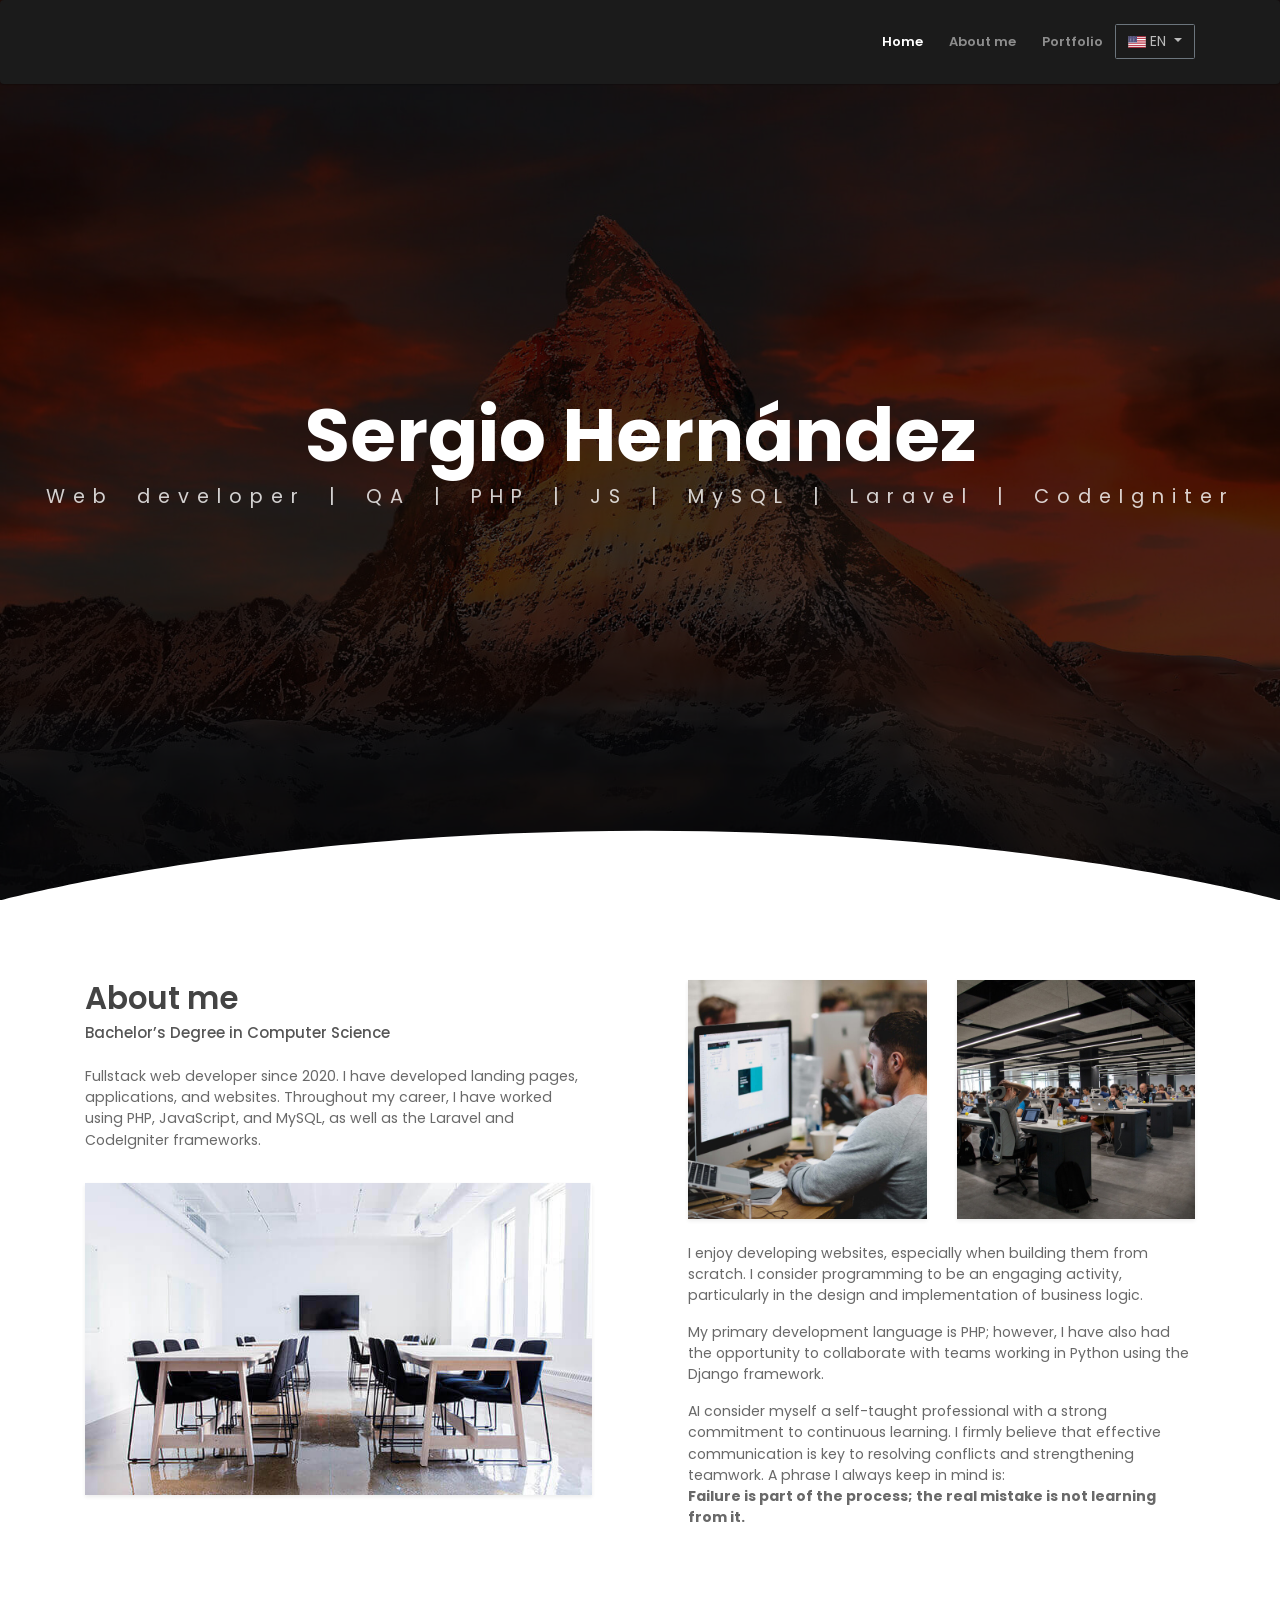
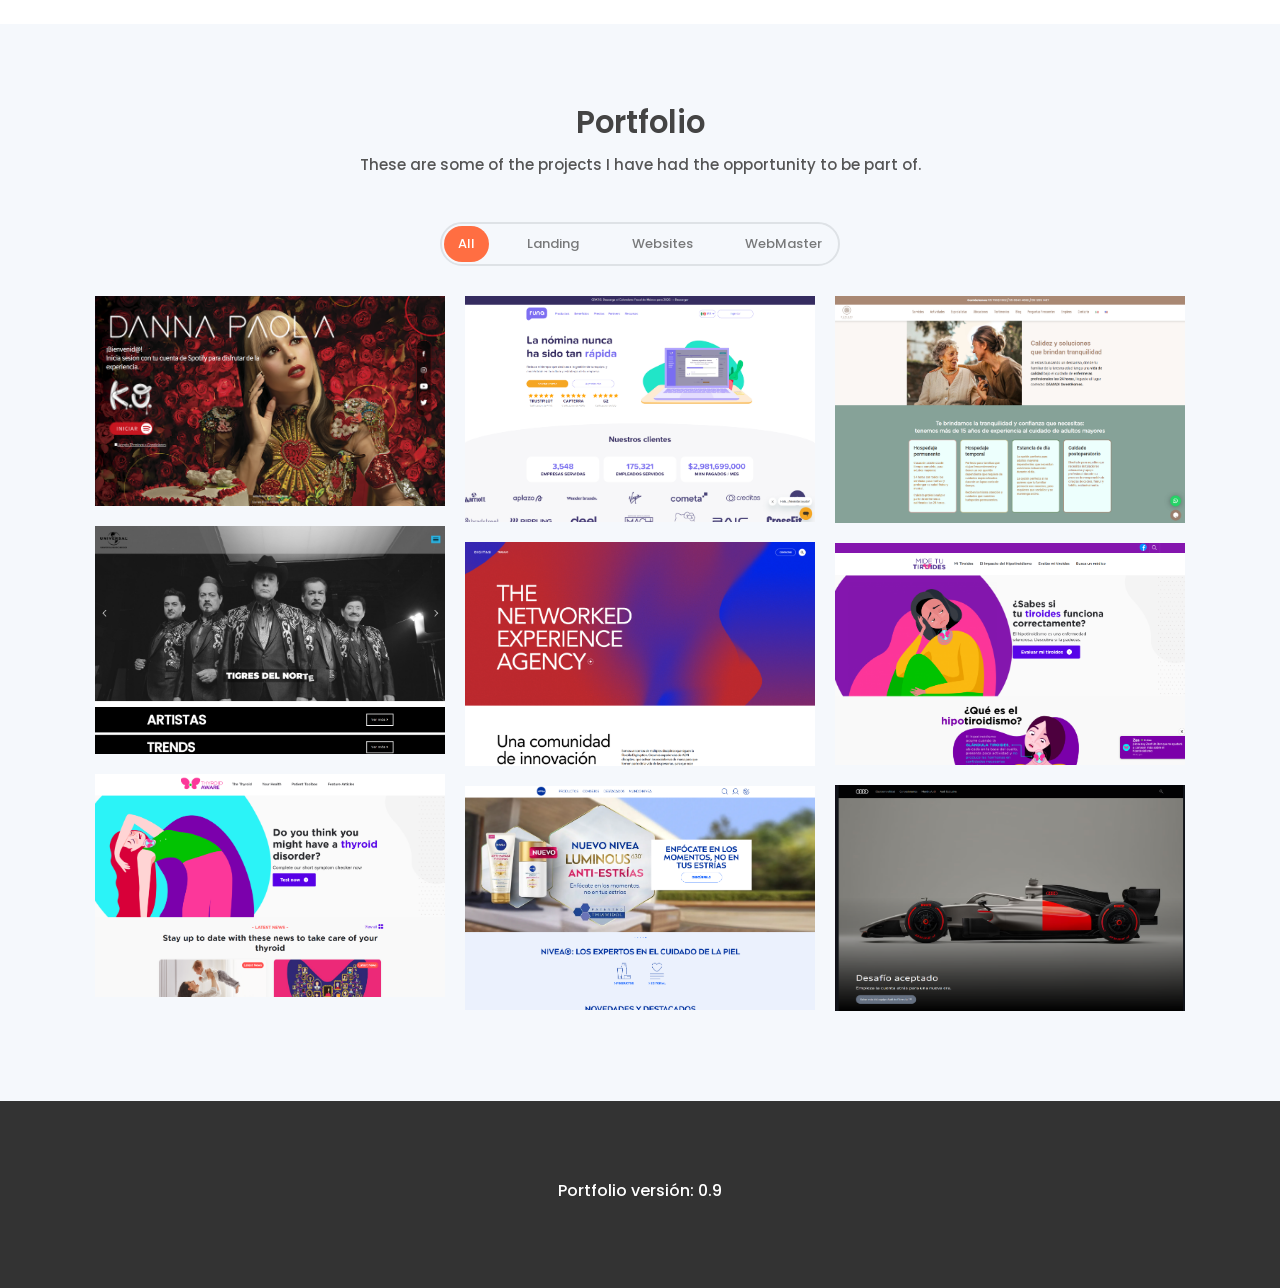
==== en.html @ ce1ef535 "Se agregó traducción al inglés y corrección de textos" ====
<!DOCTYPE html>
<html lang="en">

<head>
    <meta charset="utf-8">
    <meta name="viewport" content="width=device-width, initial-scale=1, shrink-to-fit=no">
    <link rel="icon" href="/assets/img/icon.png">
    
    <meta name="description" content="Start your development with LeadMark landing page.">
    <title>Sergio Hernández</title>
    <!-- font icons -->
    <link rel="stylesheet" href="assets/vendors/themify-icons/css/themify-icons.css">
    <!-- Bootstrap + LeadMark main styles -->
     <link href="https://cdn.jsdelivr.net/npm/bootstrap@5.3.8/dist/css/bootstrap.min.css" rel="stylesheet" integrity="sha384-sRIl4kxILFvY47J16cr9ZwB07vP4J8+LH7qKQnuqkuIAvNWLzeN8tE5YBujZqJLB" crossorigin="anonymous">
    <link rel="stylesheet" href="assets/css/leadmark.css">
    
    
</head>

<body data-spy="scroll" data-target=".navbar" data-offset="40" id="home">

    <!-- page Navigation -->
    <nav class="navbar navbar-dark bg-dark rounded shadow navbar-expand-md fixed-top" data-spy="affix" data-offset-top="10">
        
        <div class="container">
            <button class="navbar-toggler ml-auto" type="button" data-toggle="collapse" data-target="#navbarSupportedContent" aria-controls="navbarSupportedContent" aria-expanded="false" aria-label="Toggle navigation">
                <span class="navbar-toggler-icon"></span>
            </button>
            <div class="collapse navbar-collapse" id="navbarSupportedContent">
                <ul class="navbar-nav ml-auto">
                    <li class="nav-item">
                        <a class="nav-link" href="#home">Home</a>
                    </li>
                    <li class="nav-item">
                        <a class="nav-link" href="#about">About me</a>
                    </li>
                    <li class="nav-item">
                        <a class="nav-link" href="#portfolio">Portfolio</a>
                    </li>
                    <li>
                        <div class="dropdown d-inline-block">
                            <a class="btn btn-outline-secondary dropdown-toggle" href="#" role="button" id="dropdownMenuLink" data-toggle="dropdown" aria-haspopup="true" aria-expanded="false">
                                <img src="./assets/img/icons/en.png" class="flag" alt="English"> EN
                            </a>

                            <div class="dropdown-menu" aria-labelledby="dropdownMenuLink">
                                <a class="dropdown-item" href="index.html">
                                <img src="./assets/img/icons/es.png" class="flag" alt="Spanish"> ES
                                </a>
                            </div>
                        </div>
                    </li>               
                </ul>
            </div>
        </div>
    </nav>
    <!-- End Of Second Navigation -->

    <!-- Page Header -->
    <header id="home" class="header">
        <div class="overlay">
            <h1 class="title mb-1">Sergio Hernández</h1>
            <h1 class="subtitle">Web developer | QA | PHP | JS | MySQL | Laravel | CodeIgniter </h1>

        </div>
        <div class="shape">
            <svg viewBox="0 0 1500 200">
                <path
                    d="m 0,240 h 1500.4828 v -71.92164 c 0,0 -286.2763,-81.79324 -743.19024,-81.79324 C 300.37862,86.28512 0,168.07836 0,168.07836 Z" />
            </svg>
        </div>
    </header>
    <!-- End Of Page Header -->

    <!-- Service Section -->
    <!-- <section id="service" class="section pt-0">
        <div class="container">
            <h6 class="section-title text-center">Our Service</h6>
            <h6 class="section-subtitle text-center mb-5 pb-3">Voluptates architecto provident deserunt.</h6>

            <div class="row">
                <div class="col-md-4">
                    <div class="card mb-4 mb-md-0">
                        <div class="card-body">
                            <small class="text-primary font-weight-bold">01</small>
                            <h5 class="card-title mt-3"> Beatae quo <h5>
                                    <p class="mb-0">Lorem ipsum dolor sit amet, cquasi cupiditate voluptate debitis
                                        saepe dolorem totam dolor repudiandae quo nihil, repellendus nesciunt ab fuga
                                        quae, minima reprehenderit sequi fugit.</p>
                        </div>
                    </div>
                </div>
                <div class="col-md-4">
                    <div class="card mb-4 mb-md-0">
                        <div class="card-body">
                            <small class="text-primary font-weight-bold">02</small>
                            <h5 class="card-title mt-3">Delectus Suscipit<h5>
                                    <p class="mb-0">Lorem ipsum dolor sit amet, cquasi cupiditate voluptate debitis
                                        saepe dolorem totam dolor repudiandae quo nihil, repellendus nesciunt ab fuga
                                        quae, minima reprehenderit sequi fugit.</p>
                        </div>
                    </div>
                </div>
                <div class="col-md-4">
                    <div class="card mb-4 mb-md-0">
                        <div class="card-body">
                            <small class="text-primary font-weight-bold">03</small>
                            <h5 class="card-title mt-3">Itaque harum<h5>
                                    <p class="mb-0">Lorem ipsum dolor sit amet, cquasi cupiditate voluptate debitis
                                        saepe dolorem totam dolor repudiandae quo nihil, repellendus nesciunt ab fuga
                                        quae, minima reprehenderit sequi fugit.</p>
                        </div>
                    </div>
                </div>
            </div>
        </div>
    </section> -->
    <!-- End OF Service Section -->

    <!-- About Section -->
    <section class="section" id="about">
        <div class="container">
            <div class="row justify-content-between">
                <div class="col-md-6 pr-md-5 mb-4 mb-md-0">
                    <h6 class="section-title mb-0">About me</h6>
                    <h6 class="section-subtitle mb-4">Bachelor’s Degree in Computer Science</h6>
                    <p>
                        Fullstack web developer since 2020. I have developed landing pages, applications, and websites. Throughout my career, I have worked using PHP, JavaScript, and MySQL, as well as the Laravel and CodeIgniter frameworks.
                    </p>
                    <img src="assets/imgs/about.jpg" alt="" class="w-100 mt-3 shadow-sm">
                </div>
                <div class="col-md-6 pl-md-5">
                    <div class="row">
                        <div class="col-6">
                            <img src="assets/imgs/about-1.jpg" alt="" class="w-100 shadow-sm">
                        </div>
                        <div class="col-6">
                            <img src="assets/imgs/about-2.jpg" alt="" class="w-100 shadow-sm">
                        </div>
                        <div class="col-12 mt-4">
                            <p>
                                I enjoy developing websites, especially when building them from scratch. I consider programming to be an engaging activity, particularly in the design and implementation of business logic.
                            </p>
                            <p>
                               My primary development language is PHP; however, I have also had the opportunity to collaborate with teams working in Python using the Django framework.
                            </p>
                            <p>
                                AI consider myself a self-taught professional with a strong commitment to continuous learning. I firmly believe that effective communication is key to resolving conflicts and strengthening teamwork. A phrase I always keep in mind is:<br>
                                <b>Failure is part of the process; the real mistake is not learning from it.</b>
                            </p>
                        </div>
                    </div>
                </div>
            </div>
        </div>
    </section>
    <!-- End OF About Section -->

    <!-- Portfolio Section -->
    <section id="portfolio" class="section portfolio-section">
        <div class="container">
            <h6 class="section-title text-center">Portfolio</h6>
            <h6 class="section-subtitle mb-5 text-center">These are some of the projects I have had the opportunity to be part of.</h6>
            <div class="filters">
                <a href="#" data-filter=".all" class="active">
                    All
                </a>
                <a href="#" data-filter=".landing">
                    Landing
                </a>
                <a href="#" data-filter=".web">
                    Websites
                </a>
                <a href="#" data-filter=".managment">
                    WebMaster
                </a>
            </div>
            <div class="portfolio-container" id="container">
                
            </div>
        </div>
    </section>

    <!-- Blog Section -->
    <!-- <section class="section" id="blog">
        <div class="container">
            <h6 class="section-title mb-0 text-center">Latest Articles</h6>
            <h6 class="section-subtitle mb-5 text-center">Architecto provident deserunt eveniet libero</h6>
            <div class="row">
                <div class="col-md-4">
                    <div class="card border-0 mb-4">
                        <img src="assets/imgs/blog-1.jpg" alt="" class="card-img-top w-100">
                        <div class="card-body">
                            <h6 class="card-title">Pariatur Omnis Harum quae sint.</h6>
                            <p>Fuga quae ratione inventore Perferendis porro.</p>
                            <a href="javascript:void(0)" class="small text-muted">Go To The Article</a>
                        </div>
                    </div>
                </div>
                <div class="col-md-4">
                    <div class="card border-0 mb-4">
                        <img src="assets/imgs/blog-2.jpg" alt="" class="card-img-top w-100">
                        <div class="card-body">
                            <h6 class="card-title"> Harum Quae Porro</h5>
                                <p>Fuga quae ratione inventore Perferendis porro.</p>
                                <a href="javascript:void(0)" class="small text-muted">Go To The Article</a>
                        </div>
                    </div>
                </div>
                <div class="col-md-4">
                    <div class="card border-0 mb-4">
                        <img src="assets/imgs/blog-3.jpg" alt="" class="card-img-top w-100">
                        <div class="card-body">
                            <h6 class="card-title">Qui optio neque alias</h6>
                            <p>Fuga quae ratione inventore Perferendis porro.</p>
                            <a href="javascript:void(0)" class="small text-muted">Go To The Article</a>
                        </div>
                    </div>
                </div>
            </div>
        </div>
    </section> -->
    <!-- End of Blog Section -->

    <!-- Testmonial Section -->
    <!-- <section class="section" id="testmonial">
        <div class="container">
            <h6 class="section-title text-center mb-0">Testmonials</h6>
            <h6 class="section-subtitle mb-5 text-center">What Our Clients Says</h6>
            <div class="row">
                <div class="col-md-4 my-3 my-md-0">
                    <div class="card">
                        <div class="card-body">
                            <div class="media align-items-center mb-3">
                                <img class="mr-3" src="assets/imgs/avatar.jpg" alt="">
                                <div class="media-body">
                                    <h6 class="mt-1 mb-0">John Doe</h6>
                                    <small class="text-muted mb-0">Business Analyst</small>
                                </div>
                            </div>
                            <p class="mb-0">Lorem ipsum dolor sit amet, consectetur adipisicing elit. Delectus enim
                                modi, id dicta reiciendis itaque.</p>
                        </div>
                    </div>
                </div>
                <div class="col-md-4 my-3 my-md-0">
                    <div class="card">
                        <div class="card-body">
                            <div class="media align-items-center mb-3">
                                <img class="mr-3" src="assets/imgs/avatar-1.jpg" alt="">
                                <div class="media-body">
                                    <h6 class="mt-1 mb-0">Maria Garcia</h6>
                                    <small class="text-muted mb-0">Insurance Agent</small>
                                </div>
                            </div>
                            <p class="mb-0">Lorem ipsum dolor sit amet, consectetur adipisicing elit. Delectus enim
                                modi, id dicta reiciendis itaque.</p>
                        </div>
                    </div>
                </div>
                <div class="col-md-4 my-3 my-md-0">
                    <div class="card">
                        <div class="card-body">
                            <div class="media align-items-center mb-3">
                                <img class="mr-3" src="assets/imgs/avatar-2.jpg" alt="">
                                <div class="media-body">
                                    <h6 class="mt-1 mb-0">Mason Miller</h6>
                                    <small class="text-muted mb-0">Residential Appraiser</small>
                                </div>
                            </div>
                            <p class="mb-0">Lorem ipsum dolor sit amet, consectetur adipisicing elit. Delectus enim
                                modi, id dicta reiciendis itaque.</p>
                        </div>
                    </div>
                </div>
            </div>
        </div>
    </section> -->
    <!-- End of Testmonial Section -->

    <!-- Page Footer -->
    <footer>
        <section class="section has-img-bg">
            <div class="container">
                <h6 class="text-center">Portfolio versión: 0.9</h6>
                <!-- <div class="row align-items-center">
                    <div class="col-md-5 my-3">
                        <h6 class="mb-0">Phone</h6>
                        <p class="mb-4">+ 123-456-7890</p>

                        <h6 class="mb-0">Address</h6>
                        <p class="mb-4">12345 Fake ST NoWhere AB Country</p>

                        <h6 class="mb-0">Email</h6>
                        <p class="mb-0">info@website.com</p>
                        <p></p>
                    </div>
                    <div class="col-md-7">
                        <form>
                            <h4 class="mb-4">Drop Us A Line</h4>
                            <div class="form-row">
                                <div class="form-group col-sm-4">
                                    <input type="text" class="form-control text-white rounded-0 bg-transparent"
                                        name="name" placeholder="Name">
                                </div>
                                <div class="form-group col-sm-4">
                                    <input type="email" class="form-control text-white rounded-0 bg-transparent"
                                        name="Email" placeholder="Email">
                                </div>
                                <div class="form-group col-sm-4">
                                    <input type="text" class="form-control text-white rounded-0 bg-transparent"
                                        name="subject" placeholder="Subject">
                                </div>
                                <div class="form-group col-12">
                                    <textarea name="message" id="" cols="30" rows="4"
                                        class="form-control text-white rounded-0 bg-transparent"
                                        placeholder="Message"></textarea>

                                </div>
                                <div class="form-group col-12 mb-0">
                                    <button type="submit" class="btn btn-primary rounded w-md mt-3">Send</button>
                                </div>
                            </div>
                        </form>
                    </div>
                </div> -->
            </div>
        </section>
    </footer>
    <!-- End of Page Footer -->

    <!-- Modal -->
<div class="modal fade" id="modal" tabindex="-1" aria-labelledby="exampleModalLabel" aria-hidden="true">
  <div class="modal-dialog modal-dialog-centered modal-lg">
    <div class="modal-content pt-3">
      <div class="modal-body">
        <div class="row">
            <div class="col-lg-6 align-items-center justify-content-center">
                <div class="modal-img">
                    <img id="modalImage" src="./assets/img/danna-book.png" width="100%" alt="Danna Paola Flipbook">
                </div>
            </div>
            <div class="col-lg-6">
                <h3 id="modalTitle">Flipbook: Danna Paola</h3>
                <span class="badge badge-secondary" id="modalType">Landing Page - 2021</span>
                <p class="description" id="modalDescription">
                    Esta landing fue realizada para la promoción del album K.O de Danna Paola.
                    <br>
                    Para poder iniciar sesión era requerida una cuenta de Spotify, ya que el objetivo era realizar "presave" del album completo. Al iniciar sesión, podias desplazarte entre las fotos exclusivas de Danna Paola referentes a su nuevo albúm.
                </p>
                <p id="modalTech" class="text-primary">PHP</p>         
            </div>
        </div>
      </div>
      <div class="modal-footer align-items-center justify-content-center">
        <button type="button" class="btn btn-secondary" data-dismiss="modal">Cerrar</button>
        <a id="modalUrl" target="_blank" class="btn btn-primary">Visitar sitio</a>
      </div>
    </div>
  </div>
</div>

    <!-- core  -->
    <script src="assets/vendors/jquery/jquery-3.4.1.js"></script>
    <script src="assets/vendors/bootstrap/bootstrap.bundle.js"></script>

    <!-- bootstrap 3 affix -->
    <script src="assets/vendors/bootstrap/bootstrap.affix.js"></script>

    <!-- Isotope -->
    <script src="assets/vendors/isotope/isotope.pkgd.js"></script>

    <!-- LeadMark js -->
    <script src="assets/js/leadmark.js"></script>

</body>

</html>
---- assets/vendors/themify-icons/css/themify-icons.css ----
@font-face {
	font-family: 'themify';
	src:url("../fonts/themify.eot?-fvbane");
	src:url("../fonts/themify.eot?#iefix-fvbane") format("embedded-opentype"),
		url("../fonts/themify.woff?-fvbane") format("woff"),
		url("../fonts/themify.ttf?-fvbane") format("truetype"),
		url("../fonts/themify.svg?-fvbane#themify") format("svg");
	font-weight: normal;
	font-style: normal;
}

[class^="ti-"], [class*=" ti-"] {
	font-family: 'themify';
	speak: none;
	font-style: normal;
	font-weight: normal;
	font-variant: normal;
	text-transform: none;
	line-height: 1;

	/* Better Font Rendering =========== */
	-webkit-font-smoothing: antialiased;
	-moz-osx-font-smoothing: grayscale;
}

.ti-wand:before {
	content: "\e600";
}
.ti-volume:before {
	content: "\e601";
}
.ti-user:before {
	content: "\e602";
}
.ti-unlock:before {
	content: "\e603";
}
.ti-unlink:before {
	content: "\e604";
}
.ti-trash:before {
	content: "\e605";
}
.ti-thought:before {
	content: "\e606";
}
.ti-target:before {
	content: "\e607";
}
.ti-tag:before {
	content: "\e608";
}
.ti-tablet:before {
	content: "\e609";
}
.ti-star:before {
	content: "\e60a";
}
.ti-spray:before {
	content: "\e60b";
}
.ti-signal:before {
	content: "\e60c";
}
.ti-shopping-cart:before {
	content: "\e60d";
}
.ti-shopping-cart-full:before {
	content: "\e60e";
}
.ti-settings:before {
	content: "\e60f";
}
.ti-search:before {
	content: "\e610";
}
.ti-zoom-in:before {
	content: "\e611";
}
.ti-zoom-out:before {
	content: "\e612";
}
.ti-cut:before {
	content: "\e613";
}
.ti-ruler:before {
	content: "\e614";
}
.ti-ruler-pencil:before {
	content: "\e615";
}
.ti-ruler-alt:before {
	content: "\e616";
}
.ti-bookmark:before {
	content: "\e617";
}
.ti-bookmark-alt:before {
	content: "\e618";
}
.ti-reload:before {
	content: "\e619";
}
.ti-plus:before {
	content: "\e61a";
}
.ti-pin:before {
	content: "\e61b";
}
.ti-pencil:before {
	content: "\e61c";
}
.ti-pencil-alt:before {
	content: "\e61d";
}
.ti-paint-roller:before {
	content: "\e61e";
}
.ti-paint-bucket:before {
	content: "\e61f";
}
.ti-na:before {
	content: "\e620";
}
.ti-mobile:before {
	content: "\e621";
}
.ti-minus:before {
	content: "\e622";
}
.ti-medall:before {
	content: "\e623";
}
.ti-medall-alt:before {
	content: "\e624";
}
.ti-marker:before {
	content: "\e625";
}
.ti-marker-alt:before {
	content: "\e626";
}
.ti-arrow-up:before {
	content: "\e627";
}
.ti-arrow-right:before {
	content: "\e628";
}
.ti-arrow-left:before {
	content: "\e629";
}
.ti-arrow-down:before {
	content: "\e62a";
}
.ti-lock:before {
	content: "\e62b";
}
.ti-location-arrow:before {
	content: "\e62c";
}
.ti-link:before {
	content: "\e62d";
}
.ti-layout:before {
	content: "\e62e";
}
.ti-layers:before {
	content: "\e62f";
}
.ti-layers-alt:before {
	content: "\e630";
}
.ti-key:before {
	content: "\e631";
}
.ti-import:before {
	content: "\e632";
}
.ti-image:before {
	content: "\e633";
}
.ti-heart:before {
	content: "\e634";
}
.ti-heart-broken:before {
	content: "\e635";
}
.ti-hand-stop:before {
	content: "\e636";
}
.ti-hand-open:before {
	content: "\e637";
}
.ti-hand-drag:before {
	content: "\e638";
}
.ti-folder:before {
	content: "\e639";
}
.ti-flag:before {
	content: "\e63a";
}
.ti-flag-alt:before {
	content: "\e63b";
}
.ti-flag-alt-2:before {
	content: "\e63c";
}
.ti-eye:before {
	content: "\e63d";
}
.ti-export:before {
	content: "\e63e";
}
.ti-exchange-vertical:before {
	content: "\e63f";
}
.ti-desktop:before {
	content: "\e640";
}
.ti-cup:before {
	content: "\e641";
}
.ti-crown:before {
	content: "\e642";
}
.ti-comments:before {
	content: "\e643";
}
.ti-comment:before {
	content: "\e644";
}
.ti-comment-alt:before {
	content: "\e645";
}
.ti-close:before {
	content: "\e646";
}
.ti-clip:before {
	content: "\e647";
}
.ti-angle-up:before {
	content: "\e648";
}
.ti-angle-right:before {
	content: "\e649";
}
.ti-angle-left:before {
	content: "\e64a";
}
.ti-angle-down:before {
	content: "\e64b";
}
.ti-check:before {
	content: "\e64c";
}
.ti-check-box:before {
	content: "\e64d";
}
.ti-camera:before {
	content: "\e64e";
}
.ti-announcement:before {
	content: "\e64f";
}
.ti-brush:before {
	content: "\e650";
}
.ti-briefcase:before {
	content: "\e651";
}
.ti-bolt:before {
	content: "\e652";
}
.ti-bolt-alt:before {
	content: "\e653";
}
.ti-blackboard:before {
	content: "\e654";
}
.ti-bag:before {
	content: "\e655";
}
.ti-move:before {
	content: "\e656";
}
.ti-arrows-vertical:before {
	content: "\e657";
}
.ti-arrows-horizontal:before {
	content: "\e658";
}
.ti-fullscreen:before {
	content: "\e659";
}
.ti-arrow-top-right:before {
	content: "\e65a";
}
.ti-arrow-top-left:before {
	content: "\e65b";
}
.ti-arrow-circle-up:before {
	content: "\e65c";
}
.ti-arrow-circle-right:before {
	content: "\e65d";
}
.ti-arrow-circle-left:before {
	content: "\e65e";
}
.ti-arrow-circle-down:before {
	content: "\e65f";
}
.ti-angle-double-up:before {
	content: "\e660";
}
.ti-angle-double-right:before {
	content: "\e661";
}
.ti-angle-double-left:before {
	content: "\e662";
}
.ti-angle-double-down:before {
	content: "\e663";
}
.ti-zip:before {
	content: "\e664";
}
.ti-world:before {
	content: "\e665";
}
.ti-wheelchair:before {
	content: "\e666";
}
.ti-view-list:before {
	content: "\e667";
}
.ti-view-list-alt:before {
	content: "\e668";
}
.ti-view-grid:before {
	content: "\e669";
}
.ti-uppercase:before {
	content: "\e66a";
}
.ti-upload:before {
	content: "\e66b";
}
.ti-underline:before {
	content: "\e66c";
}
.ti-truck:before {
	content: "\e66d";
}
.ti-timer:before {
	content: "\e66e";
}
.ti-ticket:before {
	content: "\e66f";
}
.ti-thumb-up:before {
	content: "\e670";
}
.ti-thumb-down:before {
	content: "\e671";
}
.ti-text:before {
	content: "\e672";
}
.ti-stats-up:before {
	content: "\e673";
}
.ti-stats-down:before {
	content: "\e674";
}
.ti-split-v:before {
	content: "\e675";
}
.ti-split-h:before {
	content: "\e676";
}
.ti-smallcap:before {
	content: "\e677";
}
.ti-shine:before {
	content: "\e678";
}
.ti-shift-right:before {
	content: "\e679";
}
.ti-shift-left:before {
	content: "\e67a";
}
.ti-shield:before {
	content: "\e67b";
}
.ti-notepad:before {
	content: "\e67c";
}
.ti-server:before {
	content: "\e67d";
}
.ti-quote-right:before {
	content: "\e67e";
}
.ti-quote-left:before {
	content: "\e67f";
}
.ti-pulse:before {
	content: "\e680";
}
.ti-printer:before {
	content: "\e681";
}
.ti-power-off:before {
	content: "\e682";
}
.ti-plug:before {
	content: "\e683";
}
.ti-pie-chart:before {
	content: "\e684";
}
.ti-paragraph:before {
	content: "\e685";
}
.ti-panel:before {
	content: "\e686";
}
.ti-package:before {
	content: "\e687";
}
.ti-music:before {
	content: "\e688";
}
.ti-music-alt:before {
	content: "\e689";
}
.ti-mouse:before {
	content: "\e68a";
}
.ti-mouse-alt:before {
	content: "\e68b";
}
.ti-money:before {
	content: "\e68c";
}
.ti-microphone:before {
	content: "\e68d";
}
.ti-menu:before {
	content: "\e68e";
}
.ti-menu-alt:before {
	content: "\e68f";
}
.ti-map:before {
	content: "\e690";
}
.ti-map-alt:before {
	content: "\e691";
}
.ti-loop:before {
	content: "\e692";
}
.ti-location-pin:before {
	content: "\e693";
}
.ti-list:before {
	content: "\e694";
}
.ti-light-bulb:before {
	content: "\e695";
}
.ti-Italic:before {
	content: "\e696";
}
.ti-info:before {
	content: "\e697";
}
.ti-infinite:before {
	content: "\e698";
}
.ti-id-badge:before {
	content: "\e699";
}
.ti-hummer:before {
	content: "\e69a";
}
.ti-home:before {
	content: "\e69b";
}
.ti-help:before {
	content: "\e69c";
}
.ti-headphone:before {
	content: "\e69d";
}
.ti-harddrives:before {
	content: "\e69e";
}
.ti-harddrive:before {
	content: "\e69f";
}
.ti-gift:before {
	content: "\e6a0";
}
.ti-game:before {
	content: "\e6a1";
}
.ti-filter:before {
	content: "\e6a2";
}
.ti-files:before {
	content: "\e6a3";
}
.ti-file:before {
	content: "\e6a4";
}
.ti-eraser:before {
	content: "\e6a5";
}
.ti-envelope:before {
	content: "\e6a6";
}
.ti-download:before {
	content: "\e6a7";
}
.ti-direction:before {
	content: "\e6a8";
}
.ti-direction-alt:before {
	content: "\e6a9";
}
.ti-dashboard:before {
	content: "\e6aa";
}
.ti-control-stop:before {
	content: "\e6ab";
}
.ti-control-shuffle:before {
	content: "\e6ac";
}
.ti-control-play:before {
	content: "\e6ad";
}
.ti-control-pause:before {
	content: "\e6ae";
}
.ti-control-forward:before {
	content: "\e6af";
}
.ti-control-backward:before {
	content: "\e6b0";
}
.ti-cloud:before {
	content: "\e6b1";
}
.ti-cloud-up:before {
	content: "\e6b2";
}
.ti-cloud-down:before {
	content: "\e6b3";
}
.ti-clipboard:before {
	content: "\e6b4";
}
.ti-car:before {
	content: "\e6b5";
}
.ti-calendar:before {
	content: "\e6b6";
}
.ti-book:before {
	content: "\e6b7";
}
.ti-bell:before {
	content: "\e6b8";
}
.ti-basketball:before {
	content: "\e6b9";
}
.ti-bar-chart:before {
	content: "\e6ba";
}
.ti-bar-chart-alt:before {
	content: "\e6bb";
}
.ti-back-right:before {
	content: "\e6bc";
}
.ti-back-left:before {
	content: "\e6bd";
}
.ti-arrows-corner:before {
	content: "\e6be";
}
.ti-archive:before {
	content: "\e6bf";
}
.ti-anchor:before {
	content: "\e6c0";
}
.ti-align-right:before {
	content: "\e6c1";
}
.ti-align-left:before {
	content: "\e6c2";
}
.ti-align-justify:before {
	content: "\e6c3";
}
.ti-align-center:before {
	content: "\e6c4";
}
.ti-alert:before {
	content: "\e6c5";
}
.ti-alarm-clock:before {
	content: "\e6c6";
}
.ti-agenda:before {
	content: "\e6c7";
}
.ti-write:before {
	content: "\e6c8";
}
.ti-window:before {
	content: "\e6c9";
}
.ti-widgetized:before {
	content: "\e6ca";
}
.ti-widget:before {
	content: "\e6cb";
}
.ti-widget-alt:before {
	content: "\e6cc";
}
.ti-wallet:before {
	content: "\e6cd";
}
.ti-video-clapper:before {
	content: "\e6ce";
}
.ti-video-camera:before {
	content: "\e6cf";
}
.ti-vector:before {
	content: "\e6d0";
}
.ti-themify-logo:before {
	content: "\e6d1";
}
.ti-themify-favicon:before {
	content: "\e6d2";
}
.ti-themify-favicon-alt:before {
	content: "\e6d3";
}
.ti-support:before {
	content: "\e6d4";
}
.ti-stamp:before {
	content: "\e6d5";
}
.ti-split-v-alt:before {
	content: "\e6d6";
}
.ti-slice:before {
	content: "\e6d7";
}
.ti-shortcode:before {
	content: "\e6d8";
}
.ti-shift-right-alt:before {
	content: "\e6d9";
}
.ti-shift-left-alt:before {
	content: "\e6da";
}
.ti-ruler-alt-2:before {
	content: "\e6db";
}
.ti-receipt:before {
	content: "\e6dc";
}
.ti-pin2:before {
	content: "\e6dd";
}
.ti-pin-alt:before {
	content: "\e6de";
}
.ti-pencil-alt2:before {
	content: "\e6df";
}
.ti-palette:before {
	content: "\e6e0";
}
.ti-more:before {
	content: "\e6e1";
}
.ti-more-alt:before {
	content: "\e6e2";
}
.ti-microphone-alt:before {
	content: "\e6e3";
}
.ti-magnet:before {
	content: "\e6e4";
}
.ti-line-double:before {
	content: "\e6e5";
}
.ti-line-dotted:before {
	content: "\e6e6";
}
.ti-line-dashed:before {
	content: "\e6e7";
}
.ti-layout-width-full:before {
	content: "\e6e8";
}
.ti-layout-width-default:before {
	content: "\e6e9";
}
.ti-layout-width-default-alt:before {
	content: "\e6ea";
}
.ti-layout-tab:before {
	content: "\e6eb";
}
.ti-layout-tab-window:before {
	content: "\e6ec";
}
.ti-layout-tab-v:before {
	content: "\e6ed";
}
.ti-layout-tab-min:before {
	content: "\e6ee";
}
.ti-layout-slider:before {
	content: "\e6ef";
}
.ti-layout-slider-alt:before {
	content: "\e6f0";
}
.ti-layout-sidebar-right:before {
	content: "\e6f1";
}
.ti-layout-sidebar-none:before {
	content: "\e6f2";
}
.ti-layout-sidebar-left:before {
	content: "\e6f3";
}
.ti-layout-placeholder:before {
	content: "\e6f4";
}
.ti-layout-menu:before {
	content: "\e6f5";
}
.ti-layout-menu-v:before {
	content: "\e6f6";
}
.ti-layout-menu-separated:before {
	content: "\e6f7";
}
.ti-layout-menu-full:before {
	content: "\e6f8";
}
.ti-layout-media-right-alt:before {
	content: "\e6f9";
}
.ti-layout-media-right:before {
	content: "\e6fa";
}
.ti-layout-media-overlay:before {
	content: "\e6fb";
}
.ti-layout-media-overlay-alt:before {
	content: "\e6fc";
}
.ti-layout-media-overlay-alt-2:before {
	content: "\e6fd";
}
.ti-layout-media-left-alt:before {
	content: "\e6fe";
}
.ti-layout-media-left:before {
	content: "\e6ff";
}
.ti-layout-media-center-alt:before {
	content: "\e700";
}
.ti-layout-media-center:before {
	content: "\e701";
}
.ti-layout-list-thumb:before {
	content: "\e702";
}
.ti-layout-list-thumb-alt:before {
	content: "\e703";
}
.ti-layout-list-post:before {
	content: "\e704";
}
.ti-layout-list-large-image:before {
	content: "\e705";
}
.ti-layout-line-solid:before {
	content: "\e706";
}
.ti-layout-grid4:before {
	content: "\e707";
}
.ti-layout-grid3:before {
	content: "\e708";
}
.ti-layout-grid2:before {
	content: "\e709";
}
.ti-layout-grid2-thumb:before {
	content: "\e70a";
}
.ti-layout-cta-right:before {
	content: "\e70b";
}
.ti-layout-cta-left:before {
	content: "\e70c";
}
.ti-layout-cta-center:before {
	content: "\e70d";
}
.ti-layout-cta-btn-right:before {
	content: "\e70e";
}
.ti-layout-cta-btn-left:before {
	content: "\e70f";
}
.ti-layout-column4:before {
	content: "\e710";
}
.ti-layout-column3:before {
	content: "\e711";
}
.ti-layout-column2:before {
	content: "\e712";
}
.ti-layout-accordion-separated:before {
	content: "\e713";
}
.ti-layout-accordion-merged:before {
	content: "\e714";
}
.ti-layout-accordion-list:before {
	content: "\e715";
}
.ti-ink-pen:before {
	content: "\e716";
}
.ti-info-alt:before {
	content: "\e717";
}
.ti-help-alt:before {
	content: "\e718";
}
.ti-headphone-alt:before {
	content: "\e719";
}
.ti-hand-point-up:before {
	content: "\e71a";
}
.ti-hand-point-right:before {
	content: "\e71b";
}
.ti-hand-point-left:before {
	content: "\e71c";
}
.ti-hand-point-down:before {
	content: "\e71d";
}
.ti-gallery:before {
	content: "\e71e";
}
.ti-face-smile:before {
	content: "\e71f";
}
.ti-face-sad:before {
	content: "\e720";
}
.ti-credit-card:before {
	content: "\e721";
}
.ti-control-skip-forward:before {
	content: "\e722";
}
.ti-control-skip-backward:before {
	content: "\e723";
}
.ti-control-record:before {
	content: "\e724";
}
.ti-control-eject:before {
	content: "\e725";
}
.ti-comments-smiley:before {
	content: "\e726";
}
.ti-brush-alt:before {
	content: "\e727";
}
.ti-youtube:before {
	content: "\e728";
}
.ti-vimeo:before {
	content: "\e729";
}
.ti-twitter:before {
	content: "\e72a";
}
.ti-time:before {
	content: "\e72b";
}
.ti-tumblr:before {
	content: "\e72c";
}
.ti-skype:before {
	content: "\e72d";
}
.ti-share:before {
	content: "\e72e";
}
.ti-share-alt:before {
	content: "\e72f";
}
.ti-rocket:before {
	content: "\e730";
}
.ti-pinterest:before {
	content: "\e731";
}
.ti-new-window:before {
	content: "\e732";
}
.ti-microsoft:before {
	content: "\e733";
}
.ti-list-ol:before {
	content: "\e734";
}
.ti-linkedin:before {
	content: "\e735";
}
.ti-layout-sidebar-2:before {
	content: "\e736";
}
.ti-layout-grid4-alt:before {
	content: "\e737";
}
.ti-layout-grid3-alt:before {
	content: "\e738";
}
.ti-layout-grid2-alt:before {
	content: "\e739";
}
.ti-layout-column4-alt:before {
	content: "\e73a";
}
.ti-layout-column3-alt:before {
	content: "\e73b";
}
.ti-layout-column2-alt:before {
	content: "\e73c";
}
.ti-instagram:before {
	content: "\e73d";
}
.ti-google:before {
	content: "\e73e";
}
.ti-github:before {
	content: "\e73f";
}
.ti-flickr:before {
	content: "\e740";
}
.ti-facebook:before {
	content: "\e741";
}
.ti-dropbox:before {
	content: "\e742";
}
.ti-dribbble:before {
	content: "\e743";
}
.ti-apple:before {
	content: "\e744";
}
.ti-android:before {
	content: "\e745";
}
.ti-save:before {
	content: "\e746";
}
.ti-save-alt:before {
	content: "\e747";
}
.ti-yahoo:before {
	content: "\e748";
}
.ti-wordpress:before {
	content: "\e749";
}
.ti-vimeo-alt:before {
	content: "\e74a";
}
.ti-twitter-alt:before {
	content: "\e74b";
}
.ti-tumblr-alt:before {
	content: "\e74c";
}
.ti-trello:before {
	content: "\e74d";
}
.ti-stack-overflow:before {
	content: "\e74e";
}
.ti-soundcloud:before {
	content: "\e74f";
}
.ti-sharethis:before {
	content: "\e750";
}
.ti-sharethis-alt:before {
	content: "\e751";
}
.ti-reddit:before {
	content: "\e752";
}
.ti-pinterest-alt:before {
	content: "\e753";
}
.ti-microsoft-alt:before {
	content: "\e754";
}
.ti-linux:before {
	content: "\e755";
}
.ti-jsfiddle:before {
	content: "\e756";
}
.ti-joomla:before {
	content: "\e757";
}
.ti-html5:before {
	content: "\e758";
}
.ti-flickr-alt:before {
	content: "\e759";
}
.ti-email:before {
	content: "\e75a";
}
.ti-drupal:before {
	content: "\e75b";
}
.ti-dropbox-alt:before {
	content: "\e75c";
}
.ti-css3:before {
	content: "\e75d";
}
.ti-rss:before {
	content: "\e75e";
}
.ti-rss-alt:before {
	content: "\e75f";
}
---- assets/css/leadmark.css ----
@charset "UTF-8";
/*!
=========================================================
* LeadMark Landing page
=========================================================

* Copyright: 2019 DevCRUD (https://devcrud.com)
* Licensed: (https://devcrud.com/licenses)
* Coded by www.devcrud.com

=========================================================

* The above copyright notice and this permission notice shall be included in all copies or substantial portions of the Software.
*/
@import url("https://fonts.googleapis.com/css?family=Poppins:100,100i,200,200i,300,300i,400,400i,500,500i,600,600i,700,700i,800,800i,900,900i");
:root {
  --blue: #007bff;
  --indigo: #6610f2;
  --purple: #6f42c1;
  --pink: #e83e8c;
  --red: #eb4d4b;
  --orange: #fd7e14;
  --yellow: #EE5A24;
  --green: #6ab04c;
  --teal: #00cec9;
  --cyan: #1289A7;
  --white: #fff;
  --gray: #6c757d;
  --gray-dark: #1b1b1b;
  --primary: #ff6e42;
  --secondary: #6c757d;
  --success: #6ab04c;
  --info: #1289A7;
  --warning: #EE5A24;
  --danger: #eb4d4b;
  --light: #f8f9fa;
  --dark: #1b1b1b;
  --breakpoint-xs: 0;
  --breakpoint-sm: 576px;
  --breakpoint-md: 768px;
  --breakpoint-lg: 992px;
  --breakpoint-xl: 1200px;
  --font-family-sans-serif: "Poppins", sans-serif;
  --font-family-monospace: SFMono-Regular, Menlo, Monaco, Consolas, "Liberation Mono", "Courier New", monospace;
}

*,
*::before,
*::after {
  box-sizing: border-box;
}

html {
  font-family: sans-serif;
  line-height: 1.15;
  -webkit-text-size-adjust: 100%;
  -webkit-tap-highlight-color: rgba(0, 0, 0, 0);
}

article, aside, figcaption, figure, footer, header, hgroup, main, nav, section {
  display: block;
}

body {
  margin: 0;
  font-family: "Poppins", sans-serif;
  font-size: 1rem;
  font-weight: 400;
  line-height: 1.5;
  color: #444;
  text-align: left;
  background-color: #fff;
}

[tabindex="-1"]:focus {
  outline: 0 !important;
}

hr {
  box-sizing: content-box;
  height: 0;
  overflow: visible;
}

h1, h2, h3, h4, h5, h6 {
  margin-top: 0;
  margin-bottom: 0.5rem;
}

p {
  margin-top: 0;
  margin-bottom: 1rem;
}

abbr[title],
abbr[data-original-title] {
  text-decoration: underline;
  -webkit-text-decoration: underline dotted;
          text-decoration: underline dotted;
  cursor: help;
  border-bottom: 0;
  -webkit-text-decoration-skip-ink: none;
          text-decoration-skip-ink: none;
}

address {
  margin-bottom: 1rem;
  font-style: normal;
  line-height: inherit;
}

ol,
ul,
dl {
  margin-top: 0;
  margin-bottom: 1rem;
}

ol ol,
ul ul,
ol ul,
ul ol {
  margin-bottom: 0;
}

dt {
  font-weight: 700;
}

dd {
  margin-bottom: .5rem;
  margin-left: 0;
}

blockquote {
  margin: 0 0 1rem;
}

b,
strong {
  font-weight: bolder;
}

small {
  font-size: 80%;
}

sub,
sup {
  position: relative;
  font-size: 75%;
  line-height: 0;
  vertical-align: baseline;
}

sub {
  bottom: -.25em;
}

sup {
  top: -.5em;
}

a {
  color: #ff6e42;
  text-decoration: none;
  background-color: transparent;
}

a:hover {
  color: #f53900;
  text-decoration: none;
}

a:not([href]):not([tabindex]) {
  color: inherit;
  text-decoration: none;
}

a:not([href]):not([tabindex]):hover, a:not([href]):not([tabindex]):focus {
  color: inherit;
  text-decoration: none;
}

a:not([href]):not([tabindex]):focus {
  outline: 0;
}

pre,
code,
kbd,
samp {
  font-family: SFMono-Regular, Menlo, Monaco, Consolas, "Liberation Mono", "Courier New", monospace;
  font-size: 1em;
}

pre {
  margin-top: 0;
  margin-bottom: 1rem;
  overflow: auto;
}

figure {
  margin: 0 0 1rem;
}

img {
  vertical-align: middle;
  border-style: none;
}

svg {
  overflow: hidden;
  vertical-align: middle;
}

table {
  border-collapse: collapse;
}

caption {
  padding-top: 0.75rem;
  padding-bottom: 0.75rem;
  color: #6c757d;
  text-align: left;
  caption-side: bottom;
}

th {
  text-align: inherit;
}

label {
  display: inline-block;
  margin-bottom: 0.5rem;
}

button {
  border-radius: 0;
}

button:focus {
  outline: 1px dotted;
  outline: 5px auto -webkit-focus-ring-color;
}

input,
button,
select,
optgroup,
textarea {
  margin: 0;
  font-family: inherit;
  font-size: inherit;
  line-height: inherit;
}

button,
input {
  overflow: visible;
}

button,
select {
  text-transform: none;
}

select {
  word-wrap: normal;
}

button,
[type="button"],
[type="reset"],
[type="submit"] {
  -webkit-appearance: button;
}

button:not(:disabled),
[type="button"]:not(:disabled),
[type="reset"]:not(:disabled),
[type="submit"]:not(:disabled) {
  cursor: pointer;
}

button::-moz-focus-inner,
[type="button"]::-moz-focus-inner,
[type="reset"]::-moz-focus-inner,
[type="submit"]::-moz-focus-inner {
  padding: 0;
  border-style: none;
}

input[type="radio"],
input[type="checkbox"] {
  box-sizing: border-box;
  padding: 0;
}

input[type="date"],
input[type="time"],
input[type="datetime-local"],
input[type="month"] {
  -webkit-appearance: listbox;
}

textarea {
  overflow: auto;
  resize: vertical;
}

fieldset {
  min-width: 0;
  padding: 0;
  margin: 0;
  border: 0;
}

legend {
  display: block;
  width: 100%;
  max-width: 100%;
  padding: 0;
  margin-bottom: .5rem;
  font-size: 1.5rem;
  line-height: inherit;
  color: inherit;
  white-space: normal;
}

progress {
  vertical-align: baseline;
}

[type="number"]::-webkit-inner-spin-button,
[type="number"]::-webkit-outer-spin-button {
  height: auto;
}

[type="search"] {
  outline-offset: -2px;
  -webkit-appearance: none;
}

[type="search"]::-webkit-search-decoration {
  -webkit-appearance: none;
}

::-webkit-file-upload-button {
  font: inherit;
  -webkit-appearance: button;
}

output {
  display: inline-block;
}

summary {
  display: list-item;
  cursor: pointer;
}

template {
  display: none;
}

[hidden] {
  display: none !important;
}

h1, h2, h3, h4, h5, h6,
.h1, .h2, .h3, .h4, .h5, .h6 {
  margin-bottom: 0.5rem;
  font-weight: 500;
  line-height: 1.2;
}

h1, .h1 {
  font-size: 2.5rem;
}

h2, .h2 {
  font-size: 2rem;
}

h3, .h3 {
  font-size: 1.75rem;
}

h4, .h4 {
  font-size: 1.5rem;
}

h5, .h5 {
  font-size: 1.25rem;
}

h6, .h6 {
  font-size: 1rem;
}

.lead {
  font-size: 1.25rem;
  font-weight: 300;
}

.display-1 {
  font-size: 6rem;
  font-weight: 300;
  line-height: 1.2;
}

.display-2 {
  font-size: 5.5rem;
  font-weight: 300;
  line-height: 1.2;
}

.display-3 {
  font-size: 4.5rem;
  font-weight: 300;
  line-height: 1.2;
}

.display-4 {
  font-size: 3.5rem;
  font-weight: 300;
  line-height: 1.2;
}

hr {
  margin-top: 1rem;
  margin-bottom: 1rem;
  border: 0;
  border-top: 1px solid rgba(0, 0, 0, 0.1);
}

small,
.small {
  font-size: 80%;
  font-weight: 400;
}

mark,
.mark {
  padding: 0.2em;
  background-color: #fcf8e3;
}

.list-unstyled {
  padding-left: 0;
  list-style: none;
}

.list-inline {
  padding-left: 0;
  list-style: none;
}

.list-inline-item {
  display: inline-block;
}

.list-inline-item:not(:last-child) {
  margin-right: 0.5rem;
}

.initialism {
  font-size: 90%;
  text-transform: uppercase;
}

.blockquote {
  margin-bottom: 1rem;
  font-size: 1.25rem;
}

.blockquote-footer {
  display: block;
  font-size: 80%;
  color: #6c757d;
}

.blockquote-footer::before {
  content: "\2014\00A0";
}

.img-fluid {
  max-width: 100%;
  height: auto;
}

.img-thumbnail {
  padding: 0.25rem;
  background-color: #fff;
  border: 1px solid #dee2e6;
  border-radius: 0.25rem;
  max-width: 100%;
  height: auto;
}

.figure {
  display: inline-block;
}

.figure-img {
  margin-bottom: 0.5rem;
  line-height: 1;
}

.figure-caption {
  font-size: 90%;
  color: #6c757d;
}

code {
  font-size: 87.5%;
  color: #e83e8c;
  word-break: break-word;
}

a > code {
  color: inherit;
}

kbd {
  padding: 0.2rem 0.4rem;
  font-size: 87.5%;
  color: #fff;
  background-color: #1b1b1b;
  border-radius: 0.2rem;
}

kbd kbd {
  padding: 0;
  font-size: 100%;
  font-weight: 700;
}

pre {
  display: block;
  font-size: 87.5%;
  color: #1b1b1b;
}

pre code {
  font-size: inherit;
  color: inherit;
  word-break: normal;
}

.pre-scrollable {
  max-height: 340px;
  overflow-y: scroll;
}

.container {
  width: 100%;
  padding-right: 15px;
  padding-left: 15px;
  margin-right: auto;
  margin-left: auto;
}

@media (min-width: 576px) {
  .container {
    max-width: 540px;
  }
}

@media (min-width: 768px) {
  .container {
    max-width: 720px;
  }
}

@media (min-width: 992px) {
  .container {
    max-width: 960px;
  }
}

@media (min-width: 1200px) {
  .container {
    max-width: 1140px;
  }
}

.container-fluid {
  width: 100%;
  padding-right: 15px;
  padding-left: 15px;
  margin-right: auto;
  margin-left: auto;
}

.row {
  display: -webkit-box;
  display: -webkit-flex;
  display: -ms-flexbox;
  display: flex;
  -webkit-flex-wrap: wrap;
      -ms-flex-wrap: wrap;
          flex-wrap: wrap;
  margin-right: -15px;
  margin-left: -15px;
}

.no-gutters {
  margin-right: 0;
  margin-left: 0;
}

.no-gutters > .col,
.no-gutters > [class*="col-"] {
  padding-right: 0;
  padding-left: 0;
}

.col-1, .col-2, .col-3, .col-4, .col-5, .col-6, .col-7, .col-8, .col-9, .col-10, .col-11, .col-12, .col,
.col-auto, .col-sm-1, .col-sm-2, .col-sm-3, .col-sm-4, .col-sm-5, .col-sm-6, .col-sm-7, .col-sm-8, .col-sm-9, .col-sm-10, .col-sm-11, .col-sm-12, .col-sm,
.col-sm-auto, .col-md-1, .col-md-2, .col-md-3, .col-md-4, .col-md-5, .col-md-6, .col-md-7, .col-md-8, .col-md-9, .col-md-10, .col-md-11, .col-md-12, .col-md,
.col-md-auto, .col-lg-1, .col-lg-2, .col-lg-3, .col-lg-4, .col-lg-5, .col-lg-6, .col-lg-7, .col-lg-8, .col-lg-9, .col-lg-10, .col-lg-11, .col-lg-12, .col-lg,
.col-lg-auto, .col-xl-1, .col-xl-2, .col-xl-3, .col-xl-4, .col-xl-5, .col-xl-6, .col-xl-7, .col-xl-8, .col-xl-9, .col-xl-10, .col-xl-11, .col-xl-12, .col-xl,
.col-xl-auto {
  position: relative;
  width: 100%;
  padding-right: 15px;
  padding-left: 15px;
}

.col {
  -webkit-flex-basis: 0;
      -ms-flex-preferred-size: 0;
          flex-basis: 0;
  -webkit-box-flex: 1;
  -webkit-flex-grow: 1;
      -ms-flex-positive: 1;
          flex-grow: 1;
  max-width: 100%;
}

.col-auto {
  -webkit-box-flex: 0;
  -webkit-flex: 0 0 auto;
      -ms-flex: 0 0 auto;
          flex: 0 0 auto;
  width: auto;
  max-width: 100%;
}

.col-1 {
  -webkit-box-flex: 0;
  -webkit-flex: 0 0 8.33333%;
      -ms-flex: 0 0 8.33333%;
          flex: 0 0 8.33333%;
  max-width: 8.33333%;
}

.col-2 {
  -webkit-box-flex: 0;
  -webkit-flex: 0 0 16.66667%;
      -ms-flex: 0 0 16.66667%;
          flex: 0 0 16.66667%;
  max-width: 16.66667%;
}

.col-3 {
  -webkit-box-flex: 0;
  -webkit-flex: 0 0 25%;
      -ms-flex: 0 0 25%;
          flex: 0 0 25%;
  max-width: 25%;
}

.col-4 {
  -webkit-box-flex: 0;
  -webkit-flex: 0 0 33.33333%;
      -ms-flex: 0 0 33.33333%;
          flex: 0 0 33.33333%;
  max-width: 33.33333%;
}

.col-5 {
  -webkit-box-flex: 0;
  -webkit-flex: 0 0 41.66667%;
      -ms-flex: 0 0 41.66667%;
          flex: 0 0 41.66667%;
  max-width: 41.66667%;
}

.col-6 {
  -webkit-box-flex: 0;
  -webkit-flex: 0 0 50%;
      -ms-flex: 0 0 50%;
          flex: 0 0 50%;
  max-width: 50%;
}

.col-7 {
  -webkit-box-flex: 0;
  -webkit-flex: 0 0 58.33333%;
      -ms-flex: 0 0 58.33333%;
          flex: 0 0 58.33333%;
  max-width: 58.33333%;
}

.col-8 {
  -webkit-box-flex: 0;
  -webkit-flex: 0 0 66.66667%;
      -ms-flex: 0 0 66.66667%;
          flex: 0 0 66.66667%;
  max-width: 66.66667%;
}

.col-9 {
  -webkit-box-flex: 0;
  -webkit-flex: 0 0 75%;
      -ms-flex: 0 0 75%;
          flex: 0 0 75%;
  max-width: 75%;
}

.col-10 {
  -webkit-box-flex: 0;
  -webkit-flex: 0 0 83.33333%;
      -ms-flex: 0 0 83.33333%;
          flex: 0 0 83.33333%;
  max-width: 83.33333%;
}

.col-11 {
  -webkit-box-flex: 0;
  -webkit-flex: 0 0 91.66667%;
      -ms-flex: 0 0 91.66667%;
          flex: 0 0 91.66667%;
  max-width: 91.66667%;
}

.col-12 {
  -webkit-box-flex: 0;
  -webkit-flex: 0 0 100%;
      -ms-flex: 0 0 100%;
          flex: 0 0 100%;
  max-width: 100%;
}

.order-first {
  -webkit-box-ordinal-group: 0;
  -webkit-order: -1;
      -ms-flex-order: -1;
          order: -1;
}

.order-last {
  -webkit-box-ordinal-group: 14;
  -webkit-order: 13;
      -ms-flex-order: 13;
          order: 13;
}

.order-0 {
  -webkit-box-ordinal-group: 1;
  -webkit-order: 0;
      -ms-flex-order: 0;
          order: 0;
}

.order-1 {
  -webkit-box-ordinal-group: 2;
  -webkit-order: 1;
      -ms-flex-order: 1;
          order: 1;
}

.order-2 {
  -webkit-box-ordinal-group: 3;
  -webkit-order: 2;
      -ms-flex-order: 2;
          order: 2;
}

.order-3 {
  -webkit-box-ordinal-group: 4;
  -webkit-order: 3;
      -ms-flex-order: 3;
          order: 3;
}

.order-4 {
  -webkit-box-ordinal-group: 5;
  -webkit-order: 4;
      -ms-flex-order: 4;
          order: 4;
}

.order-5 {
  -webkit-box-ordinal-group: 6;
  -webkit-order: 5;
      -ms-flex-order: 5;
          order: 5;
}

.order-6 {
  -webkit-box-ordinal-group: 7;
  -webkit-order: 6;
      -ms-flex-order: 6;
          order: 6;
}

.order-7 {
  -webkit-box-ordinal-group: 8;
  -webkit-order: 7;
      -ms-flex-order: 7;
          order: 7;
}

.order-8 {
  -webkit-box-ordinal-group: 9;
  -webkit-order: 8;
      -ms-flex-order: 8;
          order: 8;
}

.order-9 {
  -webkit-box-ordinal-group: 10;
  -webkit-order: 9;
      -ms-flex-order: 9;
          order: 9;
}

.order-10 {
  -webkit-box-ordinal-group: 11;
  -webkit-order: 10;
      -ms-flex-order: 10;
          order: 10;
}

.order-11 {
  -webkit-box-ordinal-group: 12;
  -webkit-order: 11;
      -ms-flex-order: 11;
          order: 11;
}

.order-12 {
  -webkit-box-ordinal-group: 13;
  -webkit-order: 12;
      -ms-flex-order: 12;
          order: 12;
}

.offset-1 {
  margin-left: 8.33333%;
}

.offset-2 {
  margin-left: 16.66667%;
}

.offset-3 {
  margin-left: 25%;
}

.offset-4 {
  margin-left: 33.33333%;
}

.offset-5 {
  margin-left: 41.66667%;
}

.offset-6 {
  margin-left: 50%;
}

.offset-7 {
  margin-left: 58.33333%;
}

.offset-8 {
  margin-left: 66.66667%;
}

.offset-9 {
  margin-left: 75%;
}

.offset-10 {
  margin-left: 83.33333%;
}

.offset-11 {
  margin-left: 91.66667%;
}

@media (min-width: 576px) {
  .col-sm {
    -webkit-flex-basis: 0;
        -ms-flex-preferred-size: 0;
            flex-basis: 0;
    -webkit-box-flex: 1;
    -webkit-flex-grow: 1;
        -ms-flex-positive: 1;
            flex-grow: 1;
    max-width: 100%;
  }
  .col-sm-auto {
    -webkit-box-flex: 0;
    -webkit-flex: 0 0 auto;
        -ms-flex: 0 0 auto;
            flex: 0 0 auto;
    width: auto;
    max-width: 100%;
  }
  .col-sm-1 {
    -webkit-box-flex: 0;
    -webkit-flex: 0 0 8.33333%;
        -ms-flex: 0 0 8.33333%;
            flex: 0 0 8.33333%;
    max-width: 8.33333%;
  }
  .col-sm-2 {
    -webkit-box-flex: 0;
    -webkit-flex: 0 0 16.66667%;
        -ms-flex: 0 0 16.66667%;
            flex: 0 0 16.66667%;
    max-width: 16.66667%;
  }
  .col-sm-3 {
    -webkit-box-flex: 0;
    -webkit-flex: 0 0 25%;
        -ms-flex: 0 0 25%;
            flex: 0 0 25%;
    max-width: 25%;
  }
  .col-sm-4 {
    -webkit-box-flex: 0;
    -webkit-flex: 0 0 33.33333%;
        -ms-flex: 0 0 33.33333%;
            flex: 0 0 33.33333%;
    max-width: 33.33333%;
  }
  .col-sm-5 {
    -webkit-box-flex: 0;
    -webkit-flex: 0 0 41.66667%;
        -ms-flex: 0 0 41.66667%;
            flex: 0 0 41.66667%;
    max-width: 41.66667%;
  }
  .col-sm-6 {
    -webkit-box-flex: 0;
    -webkit-flex: 0 0 50%;
        -ms-flex: 0 0 50%;
            flex: 0 0 50%;
    max-width: 50%;
  }
  .col-sm-7 {
    -webkit-box-flex: 0;
    -webkit-flex: 0 0 58.33333%;
        -ms-flex: 0 0 58.33333%;
            flex: 0 0 58.33333%;
    max-width: 58.33333%;
  }
  .col-sm-8 {
    -webkit-box-flex: 0;
    -webkit-flex: 0 0 66.66667%;
        -ms-flex: 0 0 66.66667%;
            flex: 0 0 66.66667%;
    max-width: 66.66667%;
  }
  .col-sm-9 {
    -webkit-box-flex: 0;
    -webkit-flex: 0 0 75%;
        -ms-flex: 0 0 75%;
            flex: 0 0 75%;
    max-width: 75%;
  }
  .col-sm-10 {
    -webkit-box-flex: 0;
    -webkit-flex: 0 0 83.33333%;
        -ms-flex: 0 0 83.33333%;
            flex: 0 0 83.33333%;
    max-width: 83.33333%;
  }
  .col-sm-11 {
    -webkit-box-flex: 0;
    -webkit-flex: 0 0 91.66667%;
        -ms-flex: 0 0 91.66667%;
            flex: 0 0 91.66667%;
    max-width: 91.66667%;
  }
  .col-sm-12 {
    -webkit-box-flex: 0;
    -webkit-flex: 0 0 100%;
        -ms-flex: 0 0 100%;
            flex: 0 0 100%;
    max-width: 100%;
  }
  .order-sm-first {
    -webkit-box-ordinal-group: 0;
    -webkit-order: -1;
        -ms-flex-order: -1;
            order: -1;
  }
  .order-sm-last {
    -webkit-box-ordinal-group: 14;
    -webkit-order: 13;
        -ms-flex-order: 13;
            order: 13;
  }
  .order-sm-0 {
    -webkit-box-ordinal-group: 1;
    -webkit-order: 0;
        -ms-flex-order: 0;
            order: 0;
  }
  .order-sm-1 {
    -webkit-box-ordinal-group: 2;
    -webkit-order: 1;
        -ms-flex-order: 1;
            order: 1;
  }
  .order-sm-2 {
    -webkit-box-ordinal-group: 3;
    -webkit-order: 2;
        -ms-flex-order: 2;
            order: 2;
  }
  .order-sm-3 {
    -webkit-box-ordinal-group: 4;
    -webkit-order: 3;
        -ms-flex-order: 3;
            order: 3;
  }
  .order-sm-4 {
    -webkit-box-ordinal-group: 5;
    -webkit-order: 4;
        -ms-flex-order: 4;
            order: 4;
  }
  .order-sm-5 {
    -webkit-box-ordinal-group: 6;
    -webkit-order: 5;
        -ms-flex-order: 5;
            order: 5;
  }
  .order-sm-6 {
    -webkit-box-ordinal-group: 7;
    -webkit-order: 6;
        -ms-flex-order: 6;
            order: 6;
  }
  .order-sm-7 {
    -webkit-box-ordinal-group: 8;
    -webkit-order: 7;
        -ms-flex-order: 7;
            order: 7;
  }
  .order-sm-8 {
    -webkit-box-ordinal-group: 9;
    -webkit-order: 8;
        -ms-flex-order: 8;
            order: 8;
  }
  .order-sm-9 {
    -webkit-box-ordinal-group: 10;
    -webkit-order: 9;
        -ms-flex-order: 9;
            order: 9;
  }
  .order-sm-10 {
    -webkit-box-ordinal-group: 11;
    -webkit-order: 10;
        -ms-flex-order: 10;
            order: 10;
  }
  .order-sm-11 {
    -webkit-box-ordinal-group: 12;
    -webkit-order: 11;
        -ms-flex-order: 11;
            order: 11;
  }
  .order-sm-12 {
    -webkit-box-ordinal-group: 13;
    -webkit-order: 12;
        -ms-flex-order: 12;
            order: 12;
  }
  .offset-sm-0 {
    margin-left: 0;
  }
  .offset-sm-1 {
    margin-left: 8.33333%;
  }
  .offset-sm-2 {
    margin-left: 16.66667%;
  }
  .offset-sm-3 {
    margin-left: 25%;
  }
  .offset-sm-4 {
    margin-left: 33.33333%;
  }
  .offset-sm-5 {
    margin-left: 41.66667%;
  }
  .offset-sm-6 {
    margin-left: 50%;
  }
  .offset-sm-7 {
    margin-left: 58.33333%;
  }
  .offset-sm-8 {
    margin-left: 66.66667%;
  }
  .offset-sm-9 {
    margin-left: 75%;
  }
  .offset-sm-10 {
    margin-left: 83.33333%;
  }
  .offset-sm-11 {
    margin-left: 91.66667%;
  }
}

@media (min-width: 768px) {
  .col-md {
    -webkit-flex-basis: 0;
        -ms-flex-preferred-size: 0;
            flex-basis: 0;
    -webkit-box-flex: 1;
    -webkit-flex-grow: 1;
        -ms-flex-positive: 1;
            flex-grow: 1;
    max-width: 100%;
  }
  .col-md-auto {
    -webkit-box-flex: 0;
    -webkit-flex: 0 0 auto;
        -ms-flex: 0 0 auto;
            flex: 0 0 auto;
    width: auto;
    max-width: 100%;
  }
  .col-md-1 {
    -webkit-box-flex: 0;
    -webkit-flex: 0 0 8.33333%;
        -ms-flex: 0 0 8.33333%;
            flex: 0 0 8.33333%;
    max-width: 8.33333%;
  }
  .col-md-2 {
    -webkit-box-flex: 0;
    -webkit-flex: 0 0 16.66667%;
        -ms-flex: 0 0 16.66667%;
            flex: 0 0 16.66667%;
    max-width: 16.66667%;
  }
  .col-md-3 {
    -webkit-box-flex: 0;
    -webkit-flex: 0 0 25%;
        -ms-flex: 0 0 25%;
            flex: 0 0 25%;
    max-width: 25%;
  }
  .col-md-4 {
    -webkit-box-flex: 0;
    -webkit-flex: 0 0 33.33333%;
        -ms-flex: 0 0 33.33333%;
            flex: 0 0 33.33333%;
    max-width: 33.33333%;
  }
  .col-md-5 {
    -webkit-box-flex: 0;
    -webkit-flex: 0 0 41.66667%;
        -ms-flex: 0 0 41.66667%;
            flex: 0 0 41.66667%;
    max-width: 41.66667%;
  }
  .col-md-6 {
    -webkit-box-flex: 0;
    -webkit-flex: 0 0 50%;
        -ms-flex: 0 0 50%;
            flex: 0 0 50%;
    max-width: 50%;
  }
  .col-md-7 {
    -webkit-box-flex: 0;
    -webkit-flex: 0 0 58.33333%;
        -ms-flex: 0 0 58.33333%;
            flex: 0 0 58.33333%;
    max-width: 58.33333%;
  }
  .col-md-8 {
    -webkit-box-flex: 0;
    -webkit-flex: 0 0 66.66667%;
        -ms-flex: 0 0 66.66667%;
            flex: 0 0 66.66667%;
    max-width: 66.66667%;
  }
  .col-md-9 {
    -webkit-box-flex: 0;
    -webkit-flex: 0 0 75%;
        -ms-flex: 0 0 75%;
            flex: 0 0 75%;
    max-width: 75%;
  }
  .col-md-10 {
    -webkit-box-flex: 0;
    -webkit-flex: 0 0 83.33333%;
        -ms-flex: 0 0 83.33333%;
            flex: 0 0 83.33333%;
    max-width: 83.33333%;
  }
  .col-md-11 {
    -webkit-box-flex: 0;
    -webkit-flex: 0 0 91.66667%;
        -ms-flex: 0 0 91.66667%;
            flex: 0 0 91.66667%;
    max-width: 91.66667%;
  }
  .col-md-12 {
    -webkit-box-flex: 0;
    -webkit-flex: 0 0 100%;
        -ms-flex: 0 0 100%;
            flex: 0 0 100%;
    max-width: 100%;
  }
  .order-md-first {
    -webkit-box-ordinal-group: 0;
    -webkit-order: -1;
        -ms-flex-order: -1;
            order: -1;
  }
  .order-md-last {
    -webkit-box-ordinal-group: 14;
    -webkit-order: 13;
        -ms-flex-order: 13;
            order: 13;
  }
  .order-md-0 {
    -webkit-box-ordinal-group: 1;
    -webkit-order: 0;
        -ms-flex-order: 0;
            order: 0;
  }
  .order-md-1 {
    -webkit-box-ordinal-group: 2;
    -webkit-order: 1;
        -ms-flex-order: 1;
            order: 1;
  }
  .order-md-2 {
    -webkit-box-ordinal-group: 3;
    -webkit-order: 2;
        -ms-flex-order: 2;
            order: 2;
  }
  .order-md-3 {
    -webkit-box-ordinal-group: 4;
    -webkit-order: 3;
        -ms-flex-order: 3;
            order: 3;
  }
  .order-md-4 {
    -webkit-box-ordinal-group: 5;
    -webkit-order: 4;
        -ms-flex-order: 4;
            order: 4;
  }
  .order-md-5 {
    -webkit-box-ordinal-group: 6;
    -webkit-order: 5;
        -ms-flex-order: 5;
            order: 5;
  }
  .order-md-6 {
    -webkit-box-ordinal-group: 7;
    -webkit-order: 6;
        -ms-flex-order: 6;
            order: 6;
  }
  .order-md-7 {
    -webkit-box-ordinal-group: 8;
    -webkit-order: 7;
        -ms-flex-order: 7;
            order: 7;
  }
  .order-md-8 {
    -webkit-box-ordinal-group: 9;
    -webkit-order: 8;
        -ms-flex-order: 8;
            order: 8;
  }
  .order-md-9 {
    -webkit-box-ordinal-group: 10;
    -webkit-order: 9;
        -ms-flex-order: 9;
            order: 9;
  }
  .order-md-10 {
    -webkit-box-ordinal-group: 11;
    -webkit-order: 10;
        -ms-flex-order: 10;
            order: 10;
  }
  .order-md-11 {
    -webkit-box-ordinal-group: 12;
    -webkit-order: 11;
        -ms-flex-order: 11;
            order: 11;
  }
  .order-md-12 {
    -webkit-box-ordinal-group: 13;
    -webkit-order: 12;
        -ms-flex-order: 12;
            order: 12;
  }
  .offset-md-0 {
    margin-left: 0;
  }
  .offset-md-1 {
    margin-left: 8.33333%;
  }
  .offset-md-2 {
    margin-left: 16.66667%;
  }
  .offset-md-3 {
    margin-left: 25%;
  }
  .offset-md-4 {
    margin-left: 33.33333%;
  }
  .offset-md-5 {
    margin-left: 41.66667%;
  }
  .offset-md-6 {
    margin-left: 50%;
  }
  .offset-md-7 {
    margin-left: 58.33333%;
  }
  .offset-md-8 {
    margin-left: 66.66667%;
  }
  .offset-md-9 {
    margin-left: 75%;
  }
  .offset-md-10 {
    margin-left: 83.33333%;
  }
  .offset-md-11 {
    margin-left: 91.66667%;
  }
}

@media (min-width: 992px) {
  .col-lg {
    -webkit-flex-basis: 0;
        -ms-flex-preferred-size: 0;
            flex-basis: 0;
    -webkit-box-flex: 1;
    -webkit-flex-grow: 1;
        -ms-flex-positive: 1;
            flex-grow: 1;
    max-width: 100%;
  }
  .col-lg-auto {
    -webkit-box-flex: 0;
    -webkit-flex: 0 0 auto;
        -ms-flex: 0 0 auto;
            flex: 0 0 auto;
    width: auto;
    max-width: 100%;
  }
  .col-lg-1 {
    -webkit-box-flex: 0;
    -webkit-flex: 0 0 8.33333%;
        -ms-flex: 0 0 8.33333%;
            flex: 0 0 8.33333%;
    max-width: 8.33333%;
  }
  .col-lg-2 {
    -webkit-box-flex: 0;
    -webkit-flex: 0 0 16.66667%;
        -ms-flex: 0 0 16.66667%;
            flex: 0 0 16.66667%;
    max-width: 16.66667%;
  }
  .col-lg-3 {
    -webkit-box-flex: 0;
    -webkit-flex: 0 0 25%;
        -ms-flex: 0 0 25%;
            flex: 0 0 25%;
    max-width: 25%;
  }
  .col-lg-4 {
    -webkit-box-flex: 0;
    -webkit-flex: 0 0 33.33333%;
        -ms-flex: 0 0 33.33333%;
            flex: 0 0 33.33333%;
    max-width: 33.33333%;
  }
  .col-lg-5 {
    -webkit-box-flex: 0;
    -webkit-flex: 0 0 41.66667%;
        -ms-flex: 0 0 41.66667%;
            flex: 0 0 41.66667%;
    max-width: 41.66667%;
  }
  .col-lg-6 {
    -webkit-box-flex: 0;
    -webkit-flex: 0 0 50%;
        -ms-flex: 0 0 50%;
            flex: 0 0 50%;
    max-width: 50%;
  }
  .col-lg-7 {
    -webkit-box-flex: 0;
    -webkit-flex: 0 0 58.33333%;
        -ms-flex: 0 0 58.33333%;
            flex: 0 0 58.33333%;
    max-width: 58.33333%;
  }
  .col-lg-8 {
    -webkit-box-flex: 0;
    -webkit-flex: 0 0 66.66667%;
        -ms-flex: 0 0 66.66667%;
            flex: 0 0 66.66667%;
    max-width: 66.66667%;
  }
  .col-lg-9 {
    -webkit-box-flex: 0;
    -webkit-flex: 0 0 75%;
        -ms-flex: 0 0 75%;
            flex: 0 0 75%;
    max-width: 75%;
  }
  .col-lg-10 {
    -webkit-box-flex: 0;
    -webkit-flex: 0 0 83.33333%;
        -ms-flex: 0 0 83.33333%;
            flex: 0 0 83.33333%;
    max-width: 83.33333%;
  }
  .col-lg-11 {
    -webkit-box-flex: 0;
    -webkit-flex: 0 0 91.66667%;
        -ms-flex: 0 0 91.66667%;
            flex: 0 0 91.66667%;
    max-width: 91.66667%;
  }
  .col-lg-12 {
    -webkit-box-flex: 0;
    -webkit-flex: 0 0 100%;
        -ms-flex: 0 0 100%;
            flex: 0 0 100%;
    max-width: 100%;
  }
  .order-lg-first {
    -webkit-box-ordinal-group: 0;
    -webkit-order: -1;
        -ms-flex-order: -1;
            order: -1;
  }
  .order-lg-last {
    -webkit-box-ordinal-group: 14;
    -webkit-order: 13;
        -ms-flex-order: 13;
            order: 13;
  }
  .order-lg-0 {
    -webkit-box-ordinal-group: 1;
    -webkit-order: 0;
        -ms-flex-order: 0;
            order: 0;
  }
  .order-lg-1 {
    -webkit-box-ordinal-group: 2;
    -webkit-order: 1;
        -ms-flex-order: 1;
            order: 1;
  }
  .order-lg-2 {
    -webkit-box-ordinal-group: 3;
    -webkit-order: 2;
        -ms-flex-order: 2;
            order: 2;
  }
  .order-lg-3 {
    -webkit-box-ordinal-group: 4;
    -webkit-order: 3;
        -ms-flex-order: 3;
            order: 3;
  }
  .order-lg-4 {
    -webkit-box-ordinal-group: 5;
    -webkit-order: 4;
        -ms-flex-order: 4;
            order: 4;
  }
  .order-lg-5 {
    -webkit-box-ordinal-group: 6;
    -webkit-order: 5;
        -ms-flex-order: 5;
            order: 5;
  }
  .order-lg-6 {
    -webkit-box-ordinal-group: 7;
    -webkit-order: 6;
        -ms-flex-order: 6;
            order: 6;
  }
  .order-lg-7 {
    -webkit-box-ordinal-group: 8;
    -webkit-order: 7;
        -ms-flex-order: 7;
            order: 7;
  }
  .order-lg-8 {
    -webkit-box-ordinal-group: 9;
    -webkit-order: 8;
        -ms-flex-order: 8;
            order: 8;
  }
  .order-lg-9 {
    -webkit-box-ordinal-group: 10;
    -webkit-order: 9;
        -ms-flex-order: 9;
            order: 9;
  }
  .order-lg-10 {
    -webkit-box-ordinal-group: 11;
    -webkit-order: 10;
        -ms-flex-order: 10;
            order: 10;
  }
  .order-lg-11 {
    -webkit-box-ordinal-group: 12;
    -webkit-order: 11;
        -ms-flex-order: 11;
            order: 11;
  }
  .order-lg-12 {
    -webkit-box-ordinal-group: 13;
    -webkit-order: 12;
        -ms-flex-order: 12;
            order: 12;
  }
  .offset-lg-0 {
    margin-left: 0;
  }
  .offset-lg-1 {
    margin-left: 8.33333%;
  }
  .offset-lg-2 {
    margin-left: 16.66667%;
  }
  .offset-lg-3 {
    margin-left: 25%;
  }
  .offset-lg-4 {
    margin-left: 33.33333%;
  }
  .offset-lg-5 {
    margin-left: 41.66667%;
  }
  .offset-lg-6 {
    margin-left: 50%;
  }
  .offset-lg-7 {
    margin-left: 58.33333%;
  }
  .offset-lg-8 {
    margin-left: 66.66667%;
  }
  .offset-lg-9 {
    margin-left: 75%;
  }
  .offset-lg-10 {
    margin-left: 83.33333%;
  }
  .offset-lg-11 {
    margin-left: 91.66667%;
  }
}

@media (min-width: 1200px) {
  .col-xl {
    -webkit-flex-basis: 0;
        -ms-flex-preferred-size: 0;
            flex-basis: 0;
    -webkit-box-flex: 1;
    -webkit-flex-grow: 1;
        -ms-flex-positive: 1;
            flex-grow: 1;
    max-width: 100%;
  }
  .col-xl-auto {
    -webkit-box-flex: 0;
    -webkit-flex: 0 0 auto;
        -ms-flex: 0 0 auto;
            flex: 0 0 auto;
    width: auto;
    max-width: 100%;
  }
  .col-xl-1 {
    -webkit-box-flex: 0;
    -webkit-flex: 0 0 8.33333%;
        -ms-flex: 0 0 8.33333%;
            flex: 0 0 8.33333%;
    max-width: 8.33333%;
  }
  .col-xl-2 {
    -webkit-box-flex: 0;
    -webkit-flex: 0 0 16.66667%;
        -ms-flex: 0 0 16.66667%;
            flex: 0 0 16.66667%;
    max-width: 16.66667%;
  }
  .col-xl-3 {
    -webkit-box-flex: 0;
    -webkit-flex: 0 0 25%;
        -ms-flex: 0 0 25%;
            flex: 0 0 25%;
    max-width: 25%;
  }
  .col-xl-4 {
    -webkit-box-flex: 0;
    -webkit-flex: 0 0 33.33333%;
        -ms-flex: 0 0 33.33333%;
            flex: 0 0 33.33333%;
    max-width: 33.33333%;
  }
  .col-xl-5 {
    -webkit-box-flex: 0;
    -webkit-flex: 0 0 41.66667%;
        -ms-flex: 0 0 41.66667%;
            flex: 0 0 41.66667%;
    max-width: 41.66667%;
  }
  .col-xl-6 {
    -webkit-box-flex: 0;
    -webkit-flex: 0 0 50%;
        -ms-flex: 0 0 50%;
            flex: 0 0 50%;
    max-width: 50%;
  }
  .col-xl-7 {
    -webkit-box-flex: 0;
    -webkit-flex: 0 0 58.33333%;
        -ms-flex: 0 0 58.33333%;
            flex: 0 0 58.33333%;
    max-width: 58.33333%;
  }
  .col-xl-8 {
    -webkit-box-flex: 0;
    -webkit-flex: 0 0 66.66667%;
        -ms-flex: 0 0 66.66667%;
            flex: 0 0 66.66667%;
    max-width: 66.66667%;
  }
  .col-xl-9 {
    -webkit-box-flex: 0;
    -webkit-flex: 0 0 75%;
        -ms-flex: 0 0 75%;
            flex: 0 0 75%;
    max-width: 75%;
  }
  .col-xl-10 {
    -webkit-box-flex: 0;
    -webkit-flex: 0 0 83.33333%;
        -ms-flex: 0 0 83.33333%;
            flex: 0 0 83.33333%;
    max-width: 83.33333%;
  }
  .col-xl-11 {
    -webkit-box-flex: 0;
    -webkit-flex: 0 0 91.66667%;
        -ms-flex: 0 0 91.66667%;
            flex: 0 0 91.66667%;
    max-width: 91.66667%;
  }
  .col-xl-12 {
    -webkit-box-flex: 0;
    -webkit-flex: 0 0 100%;
        -ms-flex: 0 0 100%;
            flex: 0 0 100%;
    max-width: 100%;
  }
  .order-xl-first {
    -webkit-box-ordinal-group: 0;
    -webkit-order: -1;
        -ms-flex-order: -1;
            order: -1;
  }
  .order-xl-last {
    -webkit-box-ordinal-group: 14;
    -webkit-order: 13;
        -ms-flex-order: 13;
            order: 13;
  }
  .order-xl-0 {
    -webkit-box-ordinal-group: 1;
    -webkit-order: 0;
        -ms-flex-order: 0;
            order: 0;
  }
  .order-xl-1 {
    -webkit-box-ordinal-group: 2;
    -webkit-order: 1;
        -ms-flex-order: 1;
            order: 1;
  }
  .order-xl-2 {
    -webkit-box-ordinal-group: 3;
    -webkit-order: 2;
        -ms-flex-order: 2;
            order: 2;
  }
  .order-xl-3 {
    -webkit-box-ordinal-group: 4;
    -webkit-order: 3;
        -ms-flex-order: 3;
            order: 3;
  }
  .order-xl-4 {
    -webkit-box-ordinal-group: 5;
    -webkit-order: 4;
        -ms-flex-order: 4;
            order: 4;
  }
  .order-xl-5 {
    -webkit-box-ordinal-group: 6;
    -webkit-order: 5;
        -ms-flex-order: 5;
            order: 5;
  }
  .order-xl-6 {
    -webkit-box-ordinal-group: 7;
    -webkit-order: 6;
        -ms-flex-order: 6;
            order: 6;
  }
  .order-xl-7 {
    -webkit-box-ordinal-group: 8;
    -webkit-order: 7;
        -ms-flex-order: 7;
            order: 7;
  }
  .order-xl-8 {
    -webkit-box-ordinal-group: 9;
    -webkit-order: 8;
        -ms-flex-order: 8;
            order: 8;
  }
  .order-xl-9 {
    -webkit-box-ordinal-group: 10;
    -webkit-order: 9;
        -ms-flex-order: 9;
            order: 9;
  }
  .order-xl-10 {
    -webkit-box-ordinal-group: 11;
    -webkit-order: 10;
        -ms-flex-order: 10;
            order: 10;
  }
  .order-xl-11 {
    -webkit-box-ordinal-group: 12;
    -webkit-order: 11;
        -ms-flex-order: 11;
            order: 11;
  }
  .order-xl-12 {
    -webkit-box-ordinal-group: 13;
    -webkit-order: 12;
        -ms-flex-order: 12;
            order: 12;
  }
  .offset-xl-0 {
    margin-left: 0;
  }
  .offset-xl-1 {
    margin-left: 8.33333%;
  }
  .offset-xl-2 {
    margin-left: 16.66667%;
  }
  .offset-xl-3 {
    margin-left: 25%;
  }
  .offset-xl-4 {
    margin-left: 33.33333%;
  }
  .offset-xl-5 {
    margin-left: 41.66667%;
  }
  .offset-xl-6 {
    margin-left: 50%;
  }
  .offset-xl-7 {
    margin-left: 58.33333%;
  }
  .offset-xl-8 {
    margin-left: 66.66667%;
  }
  .offset-xl-9 {
    margin-left: 75%;
  }
  .offset-xl-10 {
    margin-left: 83.33333%;
  }
  .offset-xl-11 {
    margin-left: 91.66667%;
  }
}

.table {
  width: 100%;
  margin-bottom: 1rem;
  color: #444;
}

.table th,
.table td {
  padding: 0.75rem;
  vertical-align: top;
  border-top: 1px solid #dee2e6;
}

.table thead th {
  vertical-align: bottom;
  border-bottom: 2px solid #dee2e6;
}

.table tbody + tbody {
  border-top: 2px solid #dee2e6;
}

.table-sm th,
.table-sm td {
  padding: 0.3rem;
}

.table-bordered {
  border: 1px solid #dee2e6;
}

.table-bordered th,
.table-bordered td {
  border: 1px solid #dee2e6;
}

.table-bordered thead th,
.table-bordered thead td {
  border-bottom-width: 2px;
}

.table-borderless th,
.table-borderless td,
.table-borderless thead th,
.table-borderless tbody + tbody {
  border: 0;
}

.table-striped tbody tr:nth-of-type(odd) {
  background-color: rgba(0, 0, 0, 0.05);
}

.table-hover tbody tr:hover {
  color: #444;
  background-color: rgba(0, 0, 0, 0.075);
}

.table-primary,
.table-primary > th,
.table-primary > td {
  background-color: #ffd6ca;
}

.table-primary th,
.table-primary td,
.table-primary thead th,
.table-primary tbody + tbody {
  border-color: #ffb49d;
}

.table-hover .table-primary:hover {
  background-color: #ffc2b1;
}

.table-hover .table-primary:hover > td,
.table-hover .table-primary:hover > th {
  background-color: #ffc2b1;
}

.table-secondary,
.table-secondary > th,
.table-secondary > td {
  background-color: #d6d8db;
}

.table-secondary th,
.table-secondary td,
.table-secondary thead th,
.table-secondary tbody + tbody {
  border-color: #b3b7bb;
}

.table-hover .table-secondary:hover {
  background-color: #c8cbcf;
}

.table-hover .table-secondary:hover > td,
.table-hover .table-secondary:hover > th {
  background-color: #c8cbcf;
}

.table-success,
.table-success > th,
.table-success > td {
  background-color: #d5e9cd;
}

.table-success th,
.table-success td,
.table-success thead th,
.table-success tbody + tbody {
  border-color: #b2d6a2;
}

.table-hover .table-success:hover {
  background-color: #c6e1bb;
}

.table-hover .table-success:hover > td,
.table-hover .table-success:hover > th {
  background-color: #c6e1bb;
}

.table-info,
.table-info > th,
.table-info > td {
  background-color: #bddee6;
}

.table-info th,
.table-info td,
.table-info thead th,
.table-info tbody + tbody {
  border-color: #84c2d1;
}

.table-hover .table-info:hover {
  background-color: #abd5df;
}

.table-hover .table-info:hover > td,
.table-hover .table-info:hover > th {
  background-color: #abd5df;
}

.table-warning,
.table-warning > th,
.table-warning > td {
  background-color: #fad1c2;
}

.table-warning th,
.table-warning td,
.table-warning thead th,
.table-warning tbody + tbody {
  border-color: #f6a98d;
}

.table-hover .table-warning:hover {
  background-color: #f8bfaa;
}

.table-hover .table-warning:hover > td,
.table-hover .table-warning:hover > th {
  background-color: #f8bfaa;
}

.table-danger,
.table-danger > th,
.table-danger > td {
  background-color: #f9cdcd;
}

.table-danger th,
.table-danger td,
.table-danger thead th,
.table-danger tbody + tbody {
  border-color: #f5a2a1;
}

.table-hover .table-danger:hover {
  background-color: #f6b6b6;
}

.table-hover .table-danger:hover > td,
.table-hover .table-danger:hover > th {
  background-color: #f6b6b6;
}

.table-light,
.table-light > th,
.table-light > td {
  background-color: #fdfdfe;
}

.table-light th,
.table-light td,
.table-light thead th,
.table-light tbody + tbody {
  border-color: #fbfcfc;
}

.table-hover .table-light:hover {
  background-color: #ececf6;
}

.table-hover .table-light:hover > td,
.table-hover .table-light:hover > th {
  background-color: #ececf6;
}

.table-dark,
.table-dark > th,
.table-dark > td {
  background-color: #bfbfbf;
}

.table-dark th,
.table-dark td,
.table-dark thead th,
.table-dark tbody + tbody {
  border-color: #888888;
}

.table-hover .table-dark:hover {
  background-color: #b2b2b2;
}

.table-hover .table-dark:hover > td,
.table-hover .table-dark:hover > th {
  background-color: #b2b2b2;
}

.table-active,
.table-active > th,
.table-active > td {
  background-color: rgba(0, 0, 0, 0.075);
}

.table-hover .table-active:hover {
  background-color: rgba(0, 0, 0, 0.075);
}

.table-hover .table-active:hover > td,
.table-hover .table-active:hover > th {
  background-color: rgba(0, 0, 0, 0.075);
}

.table .thead-dark th {
  color: #fff;
  background-color: #343a40;
  border-color: #454d55;
}

.table .thead-light th {
  color: #495057;
  background-color: #e9ecef;
  border-color: #dee2e6;
}

.table-dark {
  color: #fff;
  background-color: #343a40;
}

.table-dark th,
.table-dark td,
.table-dark thead th {
  border-color: #454d55;
}

.table-dark.table-bordered {
  border: 0;
}

.table-dark.table-striped tbody tr:nth-of-type(odd) {
  background-color: rgba(255, 255, 255, 0.05);
}

.table-dark.table-hover tbody tr:hover {
  color: #fff;
  background-color: rgba(255, 255, 255, 0.075);
}

@media (max-width: 575.98px) {
  .table-responsive-sm {
    display: block;
    width: 100%;
    overflow-x: auto;
    -webkit-overflow-scrolling: touch;
  }
  .table-responsive-sm > .table-bordered {
    border: 0;
  }
}

@media (max-width: 767.98px) {
  .table-responsive-md {
    display: block;
    width: 100%;
    overflow-x: auto;
    -webkit-overflow-scrolling: touch;
  }
  .table-responsive-md > .table-bordered {
    border: 0;
  }
}

@media (max-width: 991.98px) {
  .table-responsive-lg {
    display: block;
    width: 100%;
    overflow-x: auto;
    -webkit-overflow-scrolling: touch;
  }
  .table-responsive-lg > .table-bordered {
    border: 0;
  }
}

@media (max-width: 1199.98px) {
  .table-responsive-xl {
    display: block;
    width: 100%;
    overflow-x: auto;
    -webkit-overflow-scrolling: touch;
  }
  .table-responsive-xl > .table-bordered {
    border: 0;
  }
}

.table-responsive {
  display: block;
  width: 100%;
  overflow-x: auto;
  -webkit-overflow-scrolling: touch;
}

.table-responsive > .table-bordered {
  border: 0;
}

.form-control {
  display: block;
  width: 100%;
  height: calc(1.5em + 0.75rem + 2px);
  padding: 0.375rem 0.75rem;
  font-size: 1rem;
  font-weight: 400;
  line-height: 1.5;
  color: #495057;
  background-color: transparent;
  background-clip: padding-box;
  border: 1px solid #ced4da;
  border-radius: 0;
  -webkit-transition: border-color 0.15s ease-in-out, box-shadow 0.15s ease-in-out;
  transition: border-color 0.15s ease-in-out, box-shadow 0.15s ease-in-out;
}

@media (prefers-reduced-motion: reduce) {
  .form-control {
    -webkit-transition: none;
    transition: none;
  }
}

.form-control::-ms-expand {
  background-color: transparent;
  border: 0;
}

.form-control:focus {
  color: #495057;
  background-color: transparent;
  border-color: #ffd0c2;
  outline: 0;
  box-shadow: none;
}

.form-control::-webkit-input-placeholder {
  color: #6c757d;
  opacity: 1;
}

.form-control::-moz-placeholder {
  color: #6c757d;
  opacity: 1;
}

.form-control:-ms-input-placeholder {
  color: #6c757d;
  opacity: 1;
}

.form-control::-ms-input-placeholder {
  color: #6c757d;
  opacity: 1;
}

.form-control::placeholder {
  color: #6c757d;
  opacity: 1;
}

.form-control:disabled, .form-control[readonly] {
  background-color: #e9ecef;
  opacity: 1;
}

select.form-control:focus::-ms-value {
  color: #495057;
  background-color: transparent;
}

.form-control-file,
.form-control-range {
  display: block;
  width: 100%;
}

.col-form-label {
  padding-top: calc(0.375rem + 1px);
  padding-bottom: calc(0.375rem + 1px);
  margin-bottom: 0;
  font-size: inherit;
  line-height: 1.5;
}

.col-form-label-lg {
  padding-top: calc(0.5rem + 1px);
  padding-bottom: calc(0.5rem + 1px);
  font-size: 1.25rem;
  line-height: 1.5;
}

.col-form-label-sm {
  padding-top: calc(0.25rem + 1px);
  padding-bottom: calc(0.25rem + 1px);
  font-size: 0.875rem;
  line-height: 1.5;
}

.form-control-plaintext {
  display: block;
  width: 100%;
  padding-top: 0.375rem;
  padding-bottom: 0.375rem;
  margin-bottom: 0;
  line-height: 1.5;
  color: #444;
  background-color: transparent;
  border: solid transparent;
  border-width: 1px 0;
}

.form-control-plaintext.form-control-sm, .form-control-plaintext.form-control-lg {
  padding-right: 0;
  padding-left: 0;
}

.form-control-sm {
  height: calc(1.5em + 0.5rem + 2px);
  padding: 0.25rem 0.5rem;
  font-size: 0.875rem;
  line-height: 1.5;
  border-radius: 0;
}

.form-control-lg {
  height: calc(1.5em + 1rem + 2px);
  padding: 0.5rem 1rem;
  font-size: 1.25rem;
  line-height: 1.5;
  border-radius: 0;
}

select.form-control[size], select.form-control[multiple] {
  height: auto;
}

textarea.form-control {
  height: auto;
}

.form-group {
  margin-bottom: 1rem;
}

.form-text {
  display: block;
  margin-top: 0.25rem;
}

.form-row {
  display: -webkit-box;
  display: -webkit-flex;
  display: -ms-flexbox;
  display: flex;
  -webkit-flex-wrap: wrap;
      -ms-flex-wrap: wrap;
          flex-wrap: wrap;
  margin-right: -5px;
  margin-left: -5px;
}

.form-row > .col,
.form-row > [class*="col-"] {
  padding-right: 5px;
  padding-left: 5px;
}

.form-check {
  position: relative;
  display: block;
  padding-left: 1.25rem;
}

.form-check-input {
  position: absolute;
  margin-top: 0.3rem;
  margin-left: -1.25rem;
}

.form-check-input:disabled ~ .form-check-label {
  color: #6c757d;
}

.form-check-label {
  margin-bottom: 0;
}

.form-check-inline {
  display: -webkit-inline-box;
  display: -webkit-inline-flex;
  display: -ms-inline-flexbox;
  display: inline-flex;
  -webkit-box-align: center;
  -webkit-align-items: center;
      -ms-flex-align: center;
          align-items: center;
  padding-left: 0;
  margin-right: 0.75rem;
}

.form-check-inline .form-check-input {
  position: static;
  margin-top: 0;
  margin-right: 0.3125rem;
  margin-left: 0;
}

.valid-feedback {
  display: none;
  width: 100%;
  margin-top: 0.25rem;
  font-size: 80%;
  color: #6ab04c;
}

.valid-tooltip {
  position: absolute;
  top: 100%;
  z-index: 5;
  display: none;
  max-width: 100%;
  padding: 0.25rem 0.5rem;
  margin-top: .1rem;
  font-size: 0.875rem;
  line-height: 1.5;
  color: #fff;
  background-color: rgba(106, 176, 76, 0.9);
  border-radius: 0.25rem;
}

.was-validated .form-control:valid, .form-control.is-valid {
  border-color: #6ab04c;
  padding-right: calc(1.5em + 0.75rem);
  background-image: url("data:image/svg+xml,%3csvg xmlns='http://www.w3.org/2000/svg' viewBox='0 0 8 8'%3e%3cpath fill='%236ab04c' d='M2.3 6.73L.6 4.53c-.4-1.04.46-1.4 1.1-.8l1.1 1.4 3.4-3.8c.6-.63 1.6-.27 1.2.7l-4 4.6c-.43.5-.8.4-1.1.1z'/%3e%3c/svg%3e");
  background-repeat: no-repeat;
  background-position: center right calc(0.375em + 0.1875rem);
  background-size: calc(0.75em + 0.375rem) calc(0.75em + 0.375rem);
}

.was-validated .form-control:valid:focus, .form-control.is-valid:focus {
  border-color: #6ab04c;
  box-shadow: 0 0 0 0.2rem rgba(106, 176, 76, 0.25);
}

.was-validated .form-control:valid ~ .valid-feedback,
.was-validated .form-control:valid ~ .valid-tooltip, .form-control.is-valid ~ .valid-feedback,
.form-control.is-valid ~ .valid-tooltip {
  display: block;
}

.was-validated textarea.form-control:valid, textarea.form-control.is-valid {
  padding-right: calc(1.5em + 0.75rem);
  background-position: top calc(0.375em + 0.1875rem) right calc(0.375em + 0.1875rem);
}

.was-validated .custom-select:valid, .custom-select.is-valid {
  border-color: #6ab04c;
  padding-right: calc((1em + 0.75rem) * 3 / 4 + 1.75rem);
  background: url("data:image/svg+xml,%3csvg xmlns='http://www.w3.org/2000/svg' viewBox='0 0 4 5'%3e%3cpath fill='%23343a40' d='M2 0L0 2h4zm0 5L0 3h4z'/%3e%3c/svg%3e") no-repeat right 0.75rem center/8px 10px, url("data:image/svg+xml,%3csvg xmlns='http://www.w3.org/2000/svg' viewBox='0 0 8 8'%3e%3cpath fill='%236ab04c' d='M2.3 6.73L.6 4.53c-.4-1.04.46-1.4 1.1-.8l1.1 1.4 3.4-3.8c.6-.63 1.6-.27 1.2.7l-4 4.6c-.43.5-.8.4-1.1.1z'/%3e%3c/svg%3e") transparent no-repeat center right 1.75rem/calc(0.75em + 0.375rem) calc(0.75em + 0.375rem);
}

.was-validated .custom-select:valid:focus, .custom-select.is-valid:focus {
  border-color: #6ab04c;
  box-shadow: 0 0 0 0.2rem rgba(106, 176, 76, 0.25);
}

.was-validated .custom-select:valid ~ .valid-feedback,
.was-validated .custom-select:valid ~ .valid-tooltip, .custom-select.is-valid ~ .valid-feedback,
.custom-select.is-valid ~ .valid-tooltip {
  display: block;
}

.was-validated .form-control-file:valid ~ .valid-feedback,
.was-validated .form-control-file:valid ~ .valid-tooltip, .form-control-file.is-valid ~ .valid-feedback,
.form-control-file.is-valid ~ .valid-tooltip {
  display: block;
}

.was-validated .form-check-input:valid ~ .form-check-label, .form-check-input.is-valid ~ .form-check-label {
  color: #6ab04c;
}

.was-validated .form-check-input:valid ~ .valid-feedback,
.was-validated .form-check-input:valid ~ .valid-tooltip, .form-check-input.is-valid ~ .valid-feedback,
.form-check-input.is-valid ~ .valid-tooltip {
  display: block;
}

.was-validated .custom-control-input:valid ~ .custom-control-label, .custom-control-input.is-valid ~ .custom-control-label {
  color: #6ab04c;
}

.was-validated .custom-control-input:valid ~ .custom-control-label::before, .custom-control-input.is-valid ~ .custom-control-label::before {
  border-color: #6ab04c;
}

.was-validated .custom-control-input:valid ~ .valid-feedback,
.was-validated .custom-control-input:valid ~ .valid-tooltip, .custom-control-input.is-valid ~ .valid-feedback,
.custom-control-input.is-valid ~ .valid-tooltip {
  display: block;
}

.was-validated .custom-control-input:valid:checked ~ .custom-control-label::before, .custom-control-input.is-valid:checked ~ .custom-control-label::before {
  border-color: #87c16e;
  background-color: #87c16e;
}

.was-validated .custom-control-input:valid:focus ~ .custom-control-label::before, .custom-control-input.is-valid:focus ~ .custom-control-label::before {
  box-shadow: 0 0 0 0.2rem rgba(106, 176, 76, 0.25);
}

.was-validated .custom-control-input:valid:focus:not(:checked) ~ .custom-control-label::before, .custom-control-input.is-valid:focus:not(:checked) ~ .custom-control-label::before {
  border-color: #6ab04c;
}

.was-validated .custom-file-input:valid ~ .custom-file-label, .custom-file-input.is-valid ~ .custom-file-label {
  border-color: #6ab04c;
}

.was-validated .custom-file-input:valid ~ .valid-feedback,
.was-validated .custom-file-input:valid ~ .valid-tooltip, .custom-file-input.is-valid ~ .valid-feedback,
.custom-file-input.is-valid ~ .valid-tooltip {
  display: block;
}

.was-validated .custom-file-input:valid:focus ~ .custom-file-label, .custom-file-input.is-valid:focus ~ .custom-file-label {
  border-color: #6ab04c;
  box-shadow: 0 0 0 0.2rem rgba(106, 176, 76, 0.25);
}

.invalid-feedback {
  display: none;
  width: 100%;
  margin-top: 0.25rem;
  font-size: 80%;
  color: #eb4d4b;
}

.invalid-tooltip {
  position: absolute;
  top: 100%;
  z-index: 5;
  display: none;
  max-width: 100%;
  padding: 0.25rem 0.5rem;
  margin-top: .1rem;
  font-size: 0.875rem;
  line-height: 1.5;
  color: #fff;
  background-color: rgba(235, 77, 75, 0.9);
  border-radius: 0.25rem;
}

.was-validated .form-control:invalid, .form-control.is-invalid {
  border-color: #eb4d4b;
  padding-right: calc(1.5em + 0.75rem);
  background-image: url("data:image/svg+xml,%3csvg xmlns='http://www.w3.org/2000/svg' fill='%23eb4d4b' viewBox='-2 -2 7 7'%3e%3cpath stroke='%23eb4d4b' d='M0 0l3 3m0-3L0 3'/%3e%3ccircle r='.5'/%3e%3ccircle cx='3' r='.5'/%3e%3ccircle cy='3' r='.5'/%3e%3ccircle cx='3' cy='3' r='.5'/%3e%3c/svg%3E");
  background-repeat: no-repeat;
  background-position: center right calc(0.375em + 0.1875rem);
  background-size: calc(0.75em + 0.375rem) calc(0.75em + 0.375rem);
}

.was-validated .form-control:invalid:focus, .form-control.is-invalid:focus {
  border-color: #eb4d4b;
  box-shadow: 0 0 0 0.2rem rgba(235, 77, 75, 0.25);
}

.was-validated .form-control:invalid ~ .invalid-feedback,
.was-validated .form-control:invalid ~ .invalid-tooltip, .form-control.is-invalid ~ .invalid-feedback,
.form-control.is-invalid ~ .invalid-tooltip {
  display: block;
}

.was-validated textarea.form-control:invalid, textarea.form-control.is-invalid {
  padding-right: calc(1.5em + 0.75rem);
  background-position: top calc(0.375em + 0.1875rem) right calc(0.375em + 0.1875rem);
}

.was-validated .custom-select:invalid, .custom-select.is-invalid {
  border-color: #eb4d4b;
  padding-right: calc((1em + 0.75rem) * 3 / 4 + 1.75rem);
  background: url("data:image/svg+xml,%3csvg xmlns='http://www.w3.org/2000/svg' viewBox='0 0 4 5'%3e%3cpath fill='%23343a40' d='M2 0L0 2h4zm0 5L0 3h4z'/%3e%3c/svg%3e") no-repeat right 0.75rem center/8px 10px, url("data:image/svg+xml,%3csvg xmlns='http://www.w3.org/2000/svg' fill='%23eb4d4b' viewBox='-2 -2 7 7'%3e%3cpath stroke='%23eb4d4b' d='M0 0l3 3m0-3L0 3'/%3e%3ccircle r='.5'/%3e%3ccircle cx='3' r='.5'/%3e%3ccircle cy='3' r='.5'/%3e%3ccircle cx='3' cy='3' r='.5'/%3e%3c/svg%3E") transparent no-repeat center right 1.75rem/calc(0.75em + 0.375rem) calc(0.75em + 0.375rem);
}

.was-validated .custom-select:invalid:focus, .custom-select.is-invalid:focus {
  border-color: #eb4d4b;
  box-shadow: 0 0 0 0.2rem rgba(235, 77, 75, 0.25);
}

.was-validated .custom-select:invalid ~ .invalid-feedback,
.was-validated .custom-select:invalid ~ .invalid-tooltip, .custom-select.is-invalid ~ .invalid-feedback,
.custom-select.is-invalid ~ .invalid-tooltip {
  display: block;
}

.was-validated .form-control-file:invalid ~ .invalid-feedback,
.was-validated .form-control-file:invalid ~ .invalid-tooltip, .form-control-file.is-invalid ~ .invalid-feedback,
.form-control-file.is-invalid ~ .invalid-tooltip {
  display: block;
}

.was-validated .form-check-input:invalid ~ .form-check-label, .form-check-input.is-invalid ~ .form-check-label {
  color: #eb4d4b;
}

.was-validated .form-check-input:invalid ~ .invalid-feedback,
.was-validated .form-check-input:invalid ~ .invalid-tooltip, .form-check-input.is-invalid ~ .invalid-feedback,
.form-check-input.is-invalid ~ .invalid-tooltip {
  display: block;
}

.was-validated .custom-control-input:invalid ~ .custom-control-label, .custom-control-input.is-invalid ~ .custom-control-label {
  color: #eb4d4b;
}

.was-validated .custom-control-input:invalid ~ .custom-control-label::before, .custom-control-input.is-invalid ~ .custom-control-label::before {
  border-color: #eb4d4b;
}

.was-validated .custom-control-input:invalid ~ .invalid-feedback,
.was-validated .custom-control-input:invalid ~ .invalid-tooltip, .custom-control-input.is-invalid ~ .invalid-feedback,
.custom-control-input.is-invalid ~ .invalid-tooltip {
  display: block;
}

.was-validated .custom-control-input:invalid:checked ~ .custom-control-label::before, .custom-control-input.is-invalid:checked ~ .custom-control-label::before {
  border-color: #f07a79;
  background-color: #f07a79;
}

.was-validated .custom-control-input:invalid:focus ~ .custom-control-label::before, .custom-control-input.is-invalid:focus ~ .custom-control-label::before {
  box-shadow: 0 0 0 0.2rem rgba(235, 77, 75, 0.25);
}

.was-validated .custom-control-input:invalid:focus:not(:checked) ~ .custom-control-label::before, .custom-control-input.is-invalid:focus:not(:checked) ~ .custom-control-label::before {
  border-color: #eb4d4b;
}

.was-validated .custom-file-input:invalid ~ .custom-file-label, .custom-file-input.is-invalid ~ .custom-file-label {
  border-color: #eb4d4b;
}

.was-validated .custom-file-input:invalid ~ .invalid-feedback,
.was-validated .custom-file-input:invalid ~ .invalid-tooltip, .custom-file-input.is-invalid ~ .invalid-feedback,
.custom-file-input.is-invalid ~ .invalid-tooltip {
  display: block;
}

.was-validated .custom-file-input:invalid:focus ~ .custom-file-label, .custom-file-input.is-invalid:focus ~ .custom-file-label {
  border-color: #eb4d4b;
  box-shadow: 0 0 0 0.2rem rgba(235, 77, 75, 0.25);
}

.form-inline {
  display: -webkit-box;
  display: -webkit-flex;
  display: -ms-flexbox;
  display: flex;
  -webkit-box-orient: horizontal;
  -webkit-box-direction: normal;
  -webkit-flex-flow: row wrap;
      -ms-flex-flow: row wrap;
          flex-flow: row wrap;
  -webkit-box-align: center;
  -webkit-align-items: center;
      -ms-flex-align: center;
          align-items: center;
}

.form-inline .form-check {
  width: 100%;
}

@media (min-width: 576px) {
  .form-inline label {
    display: -webkit-box;
    display: -webkit-flex;
    display: -ms-flexbox;
    display: flex;
    -webkit-box-align: center;
    -webkit-align-items: center;
        -ms-flex-align: center;
            align-items: center;
    -webkit-box-pack: center;
    -webkit-justify-content: center;
        -ms-flex-pack: center;
            justify-content: center;
    margin-bottom: 0;
  }
  .form-inline .form-group {
    display: -webkit-box;
    display: -webkit-flex;
    display: -ms-flexbox;
    display: flex;
    -webkit-box-flex: 0;
    -webkit-flex: 0 0 auto;
        -ms-flex: 0 0 auto;
            flex: 0 0 auto;
    -webkit-box-orient: horizontal;
    -webkit-box-direction: normal;
    -webkit-flex-flow: row wrap;
        -ms-flex-flow: row wrap;
            flex-flow: row wrap;
    -webkit-box-align: center;
    -webkit-align-items: center;
        -ms-flex-align: center;
            align-items: center;
    margin-bottom: 0;
  }
  .form-inline .form-control {
    display: inline-block;
    width: auto;
    vertical-align: middle;
  }
  .form-inline .form-control-plaintext {
    display: inline-block;
  }
  .form-inline .input-group,
  .form-inline .custom-select {
    width: auto;
  }
  .form-inline .form-check {
    display: -webkit-box;
    display: -webkit-flex;
    display: -ms-flexbox;
    display: flex;
    -webkit-box-align: center;
    -webkit-align-items: center;
        -ms-flex-align: center;
            align-items: center;
    -webkit-box-pack: center;
    -webkit-justify-content: center;
        -ms-flex-pack: center;
            justify-content: center;
    width: auto;
    padding-left: 0;
  }
  .form-inline .form-check-input {
    position: relative;
    -webkit-flex-shrink: 0;
        -ms-flex-negative: 0;
            flex-shrink: 0;
    margin-top: 0;
    margin-right: 0.25rem;
    margin-left: 0;
  }
  .form-inline .custom-control {
    -webkit-box-align: center;
    -webkit-align-items: center;
        -ms-flex-align: center;
            align-items: center;
    -webkit-box-pack: center;
    -webkit-justify-content: center;
        -ms-flex-pack: center;
            justify-content: center;
  }
  .form-inline .custom-control-label {
    margin-bottom: 0;
  }
}

.btn {
  display: inline-block;
  font-weight: 400;
  color: #444;
  text-align: center;
  vertical-align: middle;
  -webkit-user-select: none;
     -moz-user-select: none;
      -ms-user-select: none;
          user-select: none;
  background-color: transparent;
  border: 1px solid transparent;
  padding: 0.375rem 0.75rem;
  font-size: 1rem;
  line-height: 1.5;
  border-radius: 0.1rem;
  -webkit-transition: color 0.15s ease-in-out, background-color 0.15s ease-in-out, border-color 0.15s ease-in-out, box-shadow 0.15s ease-in-out;
  transition: color 0.15s ease-in-out, background-color 0.15s ease-in-out, border-color 0.15s ease-in-out, box-shadow 0.15s ease-in-out;
}

@media (prefers-reduced-motion: reduce) {
  .btn {
    -webkit-transition: none;
    transition: none;
  }
}

.btn:hover {
  color: #444;
  text-decoration: none;
}

.btn:focus, .btn.focus {
  outline: 0;
  box-shadow: 0 0 0 0.2rem rgba(255, 110, 66, 0.25);
}

.btn.disabled, .btn:disabled {
  opacity: 0.65;
}

a.btn.disabled,
fieldset:disabled a.btn {
  pointer-events: none;
}

.btn-primary {
  color: #fff;
  background-color: #ff6e42;
  border-color: #ff6e42;
}

.btn-primary:hover {
  color: #fff;
  background-color: #ff511c;
  border-color: #ff470f;
}

.btn-primary:focus, .btn-primary.focus {
  box-shadow: 0 0 0 0.2rem rgba(255, 132, 94, 0.5);
}

.btn-primary.disabled, .btn-primary:disabled {
  color: #fff;
  background-color: #ff6e42;
  border-color: #ff6e42;
}

.btn-primary:not(:disabled):not(.disabled):active, .btn-primary:not(:disabled):not(.disabled).active,
.show > .btn-primary.dropdown-toggle {
  color: #fff;
  background-color: #ff470f;
  border-color: #ff3d02;
}

.btn-primary:not(:disabled):not(.disabled):active:focus, .btn-primary:not(:disabled):not(.disabled).active:focus,
.show > .btn-primary.dropdown-toggle:focus {
  box-shadow: 0 0 0 0.2rem rgba(255, 132, 94, 0.5);
}

.btn-secondary {
  color: #fff;
  background-color: #6c757d;
  border-color: #6c757d;
}

.btn-secondary:hover {
  color: #fff;
  background-color: #5a6268;
  border-color: #545b62;
}

.btn-secondary:focus, .btn-secondary.focus {
  box-shadow: 0 0 0 0.2rem rgba(130, 138, 145, 0.5);
}

.btn-secondary.disabled, .btn-secondary:disabled {
  color: #fff;
  background-color: #6c757d;
  border-color: #6c757d;
}

.btn-secondary:not(:disabled):not(.disabled):active, .btn-secondary:not(:disabled):not(.disabled).active,
.show > .btn-secondary.dropdown-toggle {
  color: #fff;
  background-color: #545b62;
  border-color: #4e555b;
}

.btn-secondary:not(:disabled):not(.disabled):active:focus, .btn-secondary:not(:disabled):not(.disabled).active:focus,
.show > .btn-secondary.dropdown-toggle:focus {
  box-shadow: 0 0 0 0.2rem rgba(130, 138, 145, 0.5);
}

.btn-success {
  color: #fff;
  background-color: #6ab04c;
  border-color: #6ab04c;
}

.btn-success:hover {
  color: #fff;
  background-color: #5a9540;
  border-color: #558c3d;
}

.btn-success:focus, .btn-success.focus {
  box-shadow: 0 0 0 0.2rem rgba(128, 188, 103, 0.5);
}

.btn-success.disabled, .btn-success:disabled {
  color: #fff;
  background-color: #6ab04c;
  border-color: #6ab04c;
}

.btn-success:not(:disabled):not(.disabled):active, .btn-success:not(:disabled):not(.disabled).active,
.show > .btn-success.dropdown-toggle {
  color: #fff;
  background-color: #558c3d;
  border-color: #4f8339;
}

.btn-success:not(:disabled):not(.disabled):active:focus, .btn-success:not(:disabled):not(.disabled).active:focus,
.show > .btn-success.dropdown-toggle:focus {
  box-shadow: 0 0 0 0.2rem rgba(128, 188, 103, 0.5);
}

.btn-info {
  color: #fff;
  background-color: #1289A7;
  border-color: #1289A7;
}

.btn-info:hover {
  color: #fff;
  background-color: #0e6d84;
  border-color: #0d6379;
}

.btn-info:focus, .btn-info.focus {
  box-shadow: 0 0 0 0.2rem rgba(54, 155, 180, 0.5);
}

.btn-info.disabled, .btn-info:disabled {
  color: #fff;
  background-color: #1289A7;
  border-color: #1289A7;
}

.btn-info:not(:disabled):not(.disabled):active, .btn-info:not(:disabled):not(.disabled).active,
.show > .btn-info.dropdown-toggle {
  color: #fff;
  background-color: #0d6379;
  border-color: #0c5a6d;
}

.btn-info:not(:disabled):not(.disabled):active:focus, .btn-info:not(:disabled):not(.disabled).active:focus,
.show > .btn-info.dropdown-toggle:focus {
  box-shadow: 0 0 0 0.2rem rgba(54, 155, 180, 0.5);
}

.btn-warning {
  color: #fff;
  background-color: #EE5A24;
  border-color: #EE5A24;
}

.btn-warning:hover {
  color: #fff;
  background-color: #db4711;
  border-color: #cf4310;
}

.btn-warning:focus, .btn-warning.focus {
  box-shadow: 0 0 0 0.2rem rgba(241, 115, 69, 0.5);
}

.btn-warning.disabled, .btn-warning:disabled {
  color: #fff;
  background-color: #EE5A24;
  border-color: #EE5A24;
}

.btn-warning:not(:disabled):not(.disabled):active, .btn-warning:not(:disabled):not(.disabled).active,
.show > .btn-warning.dropdown-toggle {
  color: #fff;
  background-color: #cf4310;
  border-color: #c33f0f;
}

.btn-warning:not(:disabled):not(.disabled):active:focus, .btn-warning:not(:disabled):not(.disabled).active:focus,
.show > .btn-warning.dropdown-toggle:focus {
  box-shadow: 0 0 0 0.2rem rgba(241, 115, 69, 0.5);
}

.btn-danger {
  color: #fff;
  background-color: #eb4d4b;
  border-color: #eb4d4b;
}

.btn-danger:hover {
  color: #fff;
  background-color: #e72b29;
  border-color: #e6201d;
}

.btn-danger:focus, .btn-danger.focus {
  box-shadow: 0 0 0 0.2rem rgba(238, 104, 102, 0.5);
}

.btn-danger.disabled, .btn-danger:disabled {
  color: #fff;
  background-color: #eb4d4b;
  border-color: #eb4d4b;
}

.btn-danger:not(:disabled):not(.disabled):active, .btn-danger:not(:disabled):not(.disabled).active,
.show > .btn-danger.dropdown-toggle {
  color: #fff;
  background-color: #e6201d;
  border-color: #de1b19;
}

.btn-danger:not(:disabled):not(.disabled):active:focus, .btn-danger:not(:disabled):not(.disabled).active:focus,
.show > .btn-danger.dropdown-toggle:focus {
  box-shadow: 0 0 0 0.2rem rgba(238, 104, 102, 0.5);
}

.btn-light {
  color: #1b1b1b;
  background-color: #f8f9fa;
  border-color: #f8f9fa;
}

.btn-light:hover {
  color: #1b1b1b;
  background-color: #e2e6ea;
  border-color: #dae0e5;
}

.btn-light:focus, .btn-light.focus {
  box-shadow: 0 0 0 0.2rem rgba(215, 216, 217, 0.5);
}

.btn-light.disabled, .btn-light:disabled {
  color: #1b1b1b;
  background-color: #f8f9fa;
  border-color: #f8f9fa;
}

.btn-light:not(:disabled):not(.disabled):active, .btn-light:not(:disabled):not(.disabled).active,
.show > .btn-light.dropdown-toggle {
  color: #1b1b1b;
  background-color: #dae0e5;
  border-color: #d3d9df;
}

.btn-light:not(:disabled):not(.disabled):active:focus, .btn-light:not(:disabled):not(.disabled).active:focus,
.show > .btn-light.dropdown-toggle:focus {
  box-shadow: 0 0 0 0.2rem rgba(215, 216, 217, 0.5);
}

.btn-dark {
  color: #fff;
  background-color: #1b1b1b;
  border-color: #1b1b1b;
}

.btn-dark:hover {
  color: #fff;
  background-color: #080808;
  border-color: #020202;
}

.btn-dark:focus, .btn-dark.focus {
  box-shadow: 0 0 0 0.2rem rgba(61, 61, 61, 0.5);
}

.btn-dark.disabled, .btn-dark:disabled {
  color: #fff;
  background-color: #1b1b1b;
  border-color: #1b1b1b;
}

.btn-dark:not(:disabled):not(.disabled):active, .btn-dark:not(:disabled):not(.disabled).active,
.show > .btn-dark.dropdown-toggle {
  color: #fff;
  background-color: #020202;
  border-color: black;
}

.btn-dark:not(:disabled):not(.disabled):active:focus, .btn-dark:not(:disabled):not(.disabled).active:focus,
.show > .btn-dark.dropdown-toggle:focus {
  box-shadow: 0 0 0 0.2rem rgba(61, 61, 61, 0.5);
}

.btn-outline-primary {
  color: #ff6e42;
  border-color: #ff6e42;
}

.btn-outline-primary:hover {
  color: #fff;
  background-color: #ff6e42;
  border-color: #ff6e42;
}

.btn-outline-primary:focus, .btn-outline-primary.focus {
  box-shadow: 0 0 0 0.2rem rgba(255, 110, 66, 0.5);
}

.btn-outline-primary.disabled, .btn-outline-primary:disabled {
  color: #ff6e42;
  background-color: transparent;
}

.btn-outline-primary:not(:disabled):not(.disabled):active, .btn-outline-primary:not(:disabled):not(.disabled).active,
.show > .btn-outline-primary.dropdown-toggle {
  color: #fff;
  background-color: #ff6e42;
  border-color: #ff6e42;
}

.btn-outline-primary:not(:disabled):not(.disabled):active:focus, .btn-outline-primary:not(:disabled):not(.disabled).active:focus,
.show > .btn-outline-primary.dropdown-toggle:focus {
  box-shadow: 0 0 0 0.2rem rgba(255, 110, 66, 0.5);
}

.btn-outline-secondary {
  color: #6c757d;
  border-color: #6c757d;
}

.btn-outline-secondary:hover {
  color: #fff;
  background-color: #6c757d;
  border-color: #6c757d;
}

.btn-outline-secondary:focus, .btn-outline-secondary.focus {
  box-shadow: 0 0 0 0.2rem rgba(108, 117, 125, 0.5);
}

.btn-outline-secondary.disabled, .btn-outline-secondary:disabled {
  color: #6c757d;
  background-color: transparent;
}

.btn-outline-secondary:not(:disabled):not(.disabled):active, .btn-outline-secondary:not(:disabled):not(.disabled).active,
.show > .btn-outline-secondary.dropdown-toggle {
  color: #fff;
  background-color: #6c757d;
  border-color: #6c757d;
}

.btn-outline-secondary:not(:disabled):not(.disabled):active:focus, .btn-outline-secondary:not(:disabled):not(.disabled).active:focus,
.show > .btn-outline-secondary.dropdown-toggle:focus {
  box-shadow: 0 0 0 0.2rem rgba(108, 117, 125, 0.5);
}

.btn-outline-success {
  color: #6ab04c;
  border-color: #6ab04c;
}

.btn-outline-success:hover {
  color: #fff;
  background-color: #6ab04c;
  border-color: #6ab04c;
}

.btn-outline-success:focus, .btn-outline-success.focus {
  box-shadow: 0 0 0 0.2rem rgba(106, 176, 76, 0.5);
}

.btn-outline-success.disabled, .btn-outline-success:disabled {
  color: #6ab04c;
  background-color: transparent;
}

.btn-outline-success:not(:disabled):not(.disabled):active, .btn-outline-success:not(:disabled):not(.disabled).active,
.show > .btn-outline-success.dropdown-toggle {
  color: #fff;
  background-color: #6ab04c;
  border-color: #6ab04c;
}

.btn-outline-success:not(:disabled):not(.disabled):active:focus, .btn-outline-success:not(:disabled):not(.disabled).active:focus,
.show > .btn-outline-success.dropdown-toggle:focus {
  box-shadow: 0 0 0 0.2rem rgba(106, 176, 76, 0.5);
}

.btn-outline-info {
  color: #1289A7;
  border-color: #1289A7;
}

.btn-outline-info:hover {
  color: #fff;
  background-color: #1289A7;
  border-color: #1289A7;
}

.btn-outline-info:focus, .btn-outline-info.focus {
  box-shadow: 0 0 0 0.2rem rgba(18, 137, 167, 0.5);
}

.btn-outline-info.disabled, .btn-outline-info:disabled {
  color: #1289A7;
  background-color: transparent;
}

.btn-outline-info:not(:disabled):not(.disabled):active, .btn-outline-info:not(:disabled):not(.disabled).active,
.show > .btn-outline-info.dropdown-toggle {
  color: #fff;
  background-color: #1289A7;
  border-color: #1289A7;
}

.btn-outline-info:not(:disabled):not(.disabled):active:focus, .btn-outline-info:not(:disabled):not(.disabled).active:focus,
.show > .btn-outline-info.dropdown-toggle:focus {
  box-shadow: 0 0 0 0.2rem rgba(18, 137, 167, 0.5);
}

.btn-outline-warning {
  color: #EE5A24;
  border-color: #EE5A24;
}

.btn-outline-warning:hover {
  color: #fff;
  background-color: #EE5A24;
  border-color: #EE5A24;
}

.btn-outline-warning:focus, .btn-outline-warning.focus {
  box-shadow: 0 0 0 0.2rem rgba(238, 90, 36, 0.5);
}

.btn-outline-warning.disabled, .btn-outline-warning:disabled {
  color: #EE5A24;
  background-color: transparent;
}

.btn-outline-warning:not(:disabled):not(.disabled):active, .btn-outline-warning:not(:disabled):not(.disabled).active,
.show > .btn-outline-warning.dropdown-toggle {
  color: #fff;
  background-color: #EE5A24;
  border-color: #EE5A24;
}

.btn-outline-warning:not(:disabled):not(.disabled):active:focus, .btn-outline-warning:not(:disabled):not(.disabled).active:focus,
.show > .btn-outline-warning.dropdown-toggle:focus {
  box-shadow: 0 0 0 0.2rem rgba(238, 90, 36, 0.5);
}

.btn-outline-danger {
  color: #eb4d4b;
  border-color: #eb4d4b;
}

.btn-outline-danger:hover {
  color: #fff;
  background-color: #eb4d4b;
  border-color: #eb4d4b;
}

.btn-outline-danger:focus, .btn-outline-danger.focus {
  box-shadow: 0 0 0 0.2rem rgba(235, 77, 75, 0.5);
}

.btn-outline-danger.disabled, .btn-outline-danger:disabled {
  color: #eb4d4b;
  background-color: transparent;
}

.btn-outline-danger:not(:disabled):not(.disabled):active, .btn-outline-danger:not(:disabled):not(.disabled).active,
.show > .btn-outline-danger.dropdown-toggle {
  color: #fff;
  background-color: #eb4d4b;
  border-color: #eb4d4b;
}

.btn-outline-danger:not(:disabled):not(.disabled):active:focus, .btn-outline-danger:not(:disabled):not(.disabled).active:focus,
.show > .btn-outline-danger.dropdown-toggle:focus {
  box-shadow: 0 0 0 0.2rem rgba(235, 77, 75, 0.5);
}

.btn-outline-light {
  color: #f8f9fa;
  border-color: #f8f9fa;
}

.btn-outline-light:hover {
  color: #1b1b1b;
  background-color: #f8f9fa;
  border-color: #f8f9fa;
}

.btn-outline-light:focus, .btn-outline-light.focus {
  box-shadow: 0 0 0 0.2rem rgba(248, 249, 250, 0.5);
}

.btn-outline-light.disabled, .btn-outline-light:disabled {
  color: #f8f9fa;
  background-color: transparent;
}

.btn-outline-light:not(:disabled):not(.disabled):active, .btn-outline-light:not(:disabled):not(.disabled).active,
.show > .btn-outline-light.dropdown-toggle {
  color: #1b1b1b;
  background-color: #f8f9fa;
  border-color: #f8f9fa;
}

.btn-outline-light:not(:disabled):not(.disabled):active:focus, .btn-outline-light:not(:disabled):not(.disabled).active:focus,
.show > .btn-outline-light.dropdown-toggle:focus {
  box-shadow: 0 0 0 0.2rem rgba(248, 249, 250, 0.5);
}

.btn-outline-dark {
  color: #1b1b1b;
  border-color: #1b1b1b;
}

.btn-outline-dark:hover {
  color: #fff;
  background-color: #1b1b1b;
  border-color: #1b1b1b;
}

.btn-outline-dark:focus, .btn-outline-dark.focus {
  box-shadow: 0 0 0 0.2rem rgba(27, 27, 27, 0.5);
}

.btn-outline-dark.disabled, .btn-outline-dark:disabled {
  color: #1b1b1b;
  background-color: transparent;
}

.btn-outline-dark:not(:disabled):not(.disabled):active, .btn-outline-dark:not(:disabled):not(.disabled).active,
.show > .btn-outline-dark.dropdown-toggle {
  color: #fff;
  background-color: #1b1b1b;
  border-color: #1b1b1b;
}

.btn-outline-dark:not(:disabled):not(.disabled):active:focus, .btn-outline-dark:not(:disabled):not(.disabled).active:focus,
.show > .btn-outline-dark.dropdown-toggle:focus {
  box-shadow: 0 0 0 0.2rem rgba(27, 27, 27, 0.5);
}

.btn-link {
  font-weight: 400;
  color: #ff6e42;
  text-decoration: none;
}

.btn-link:hover {
  color: #f53900;
  text-decoration: none;
}

.btn-link:focus, .btn-link.focus {
  text-decoration: none;
  box-shadow: none;
}

.btn-link:disabled, .btn-link.disabled {
  color: #6c757d;
  pointer-events: none;
}

.btn-lg, .btn-group-lg > .btn {
  padding: 0.5rem 1rem;
  font-size: 1.25rem;
  line-height: 1.5;
  border-radius: 0.2rem;
}

.btn-sm, .btn-group-sm > .btn {
  padding: 0.25rem 0.5rem;
  font-size: 0.875rem;
  line-height: 1.5;
  border-radius: 0.05;
}

.btn-block {
  display: block;
  width: 100%;
}

.btn-block + .btn-block {
  margin-top: 0.5rem;
}

input[type="submit"].btn-block,
input[type="reset"].btn-block,
input[type="button"].btn-block {
  width: 100%;
}

.fade {
  -webkit-transition: opacity 0.15s linear;
  transition: opacity 0.15s linear;
}

@media (prefers-reduced-motion: reduce) {
  .fade {
    -webkit-transition: none;
    transition: none;
  }
}

.fade:not(.show) {
  opacity: 0;
}

.collapse:not(.show) {
  display: none;
}

.collapsing {
  position: relative;
  height: 0;
  overflow: hidden;
  -webkit-transition: height 0.35s ease;
  transition: height 0.35s ease;
}

@media (prefers-reduced-motion: reduce) {
  .collapsing {
    -webkit-transition: none;
    transition: none;
  }
}

.dropup,
.dropright,
.dropdown,
.dropleft {
  position: relative;
}

.dropdown-toggle {
  white-space: nowrap;
}

.dropdown-toggle::after {
  display: inline-block;
  margin-left: 0.255em;
  vertical-align: 0.255em;
  content: "";
  border-top: 0.3em solid;
  border-right: 0.3em solid transparent;
  border-bottom: 0;
  border-left: 0.3em solid transparent;
}

.dropdown-toggle:empty::after {
  margin-left: 0;
}

.dropdown-menu {
  position: absolute;
  top: 100%;
  left: 0;
  z-index: 1000;
  display: none;
  float: left;
  min-width: 10rem;
  padding: 0.5rem 0;
  margin: 0.125rem 0 0;
  font-size: 1rem;
  color: #444;
  text-align: left;
  list-style: none;
  background-color: #fff;
  background-clip: padding-box;
  border: 1px solid rgba(0, 0, 0, 0.15);
  border-radius: 0.25rem;
}

.dropdown-menu-left {
  right: auto;
  left: 0;
}

.dropdown-menu-right {
  right: 0;
  left: auto;
}

@media (min-width: 576px) {
  .dropdown-menu-sm-left {
    right: auto;
    left: 0;
  }
  .dropdown-menu-sm-right {
    right: 0;
    left: auto;
  }
}

@media (min-width: 768px) {
  .dropdown-menu-md-left {
    right: auto;
    left: 0;
  }
  .dropdown-menu-md-right {
    right: 0;
    left: auto;
  }
}

@media (min-width: 992px) {
  .dropdown-menu-lg-left {
    right: auto;
    left: 0;
  }
  .dropdown-menu-lg-right {
    right: 0;
    left: auto;
  }
}

@media (min-width: 1200px) {
  .dropdown-menu-xl-left {
    right: auto;
    left: 0;
  }
  .dropdown-menu-xl-right {
    right: 0;
    left: auto;
  }
}

.dropup .dropdown-menu {
  top: auto;
  bottom: 100%;
  margin-top: 0;
  margin-bottom: 0.125rem;
}

.dropup .dropdown-toggle::after {
  display: inline-block;
  margin-left: 0.255em;
  vertical-align: 0.255em;
  content: "";
  border-top: 0;
  border-right: 0.3em solid transparent;
  border-bottom: 0.3em solid;
  border-left: 0.3em solid transparent;
}

.dropup .dropdown-toggle:empty::after {
  margin-left: 0;
}

.dropright .dropdown-menu {
  top: 0;
  right: auto;
  left: 100%;
  margin-top: 0;
  margin-left: 0.125rem;
}

.dropright .dropdown-toggle::after {
  display: inline-block;
  margin-left: 0.255em;
  vertical-align: 0.255em;
  content: "";
  border-top: 0.3em solid transparent;
  border-right: 0;
  border-bottom: 0.3em solid transparent;
  border-left: 0.3em solid;
}

.dropright .dropdown-toggle:empty::after {
  margin-left: 0;
}

.dropright .dropdown-toggle::after {
  vertical-align: 0;
}

.dropleft .dropdown-menu {
  top: 0;
  right: 100%;
  left: auto;
  margin-top: 0;
  margin-right: 0.125rem;
}

.dropleft .dropdown-toggle::after {
  display: inline-block;
  margin-left: 0.255em;
  vertical-align: 0.255em;
  content: "";
}

.dropleft .dropdown-toggle::after {
  display: none;
}

.dropleft .dropdown-toggle::before {
  display: inline-block;
  margin-right: 0.255em;
  vertical-align: 0.255em;
  content: "";
  border-top: 0.3em solid transparent;
  border-right: 0.3em solid;
  border-bottom: 0.3em solid transparent;
}

.dropleft .dropdown-toggle:empty::after {
  margin-left: 0;
}

.dropleft .dropdown-toggle::before {
  vertical-align: 0;
}

.dropdown-menu[x-placement^="top"], .dropdown-menu[x-placement^="right"], .dropdown-menu[x-placement^="bottom"], .dropdown-menu[x-placement^="left"] {
  right: auto;
  bottom: auto;
}

.dropdown-divider {
  height: 0;
  margin: 0.5rem 0;
  overflow: hidden;
  border-top: 1px solid #e9ecef;
}

.dropdown-item {
  display: block;
  width: 100%;
  padding: 0.25rem 1.5rem;
  clear: both;
  font-weight: 400;
  color: #1b1b1b;
  text-align: inherit;
  white-space: nowrap;
  background-color: transparent;
  border: 0;
}

.dropdown-item:hover, .dropdown-item:focus {
  color: #0e0e0e;
  text-decoration: none;
  background-color: #f8f9fa;
}

.dropdown-item.active, .dropdown-item:active {
  color: #fff;
  text-decoration: none;
  background-color: #ff6e42;
}

.dropdown-item.disabled, .dropdown-item:disabled {
  color: #6c757d;
  pointer-events: none;
  background-color: transparent;
}

.dropdown-menu.show {
  display: block;
}

.dropdown-header {
  display: block;
  padding: 0.5rem 1.5rem;
  margin-bottom: 0;
  font-size: 0.875rem;
  color: #6c757d;
  white-space: nowrap;
}

.dropdown-item-text {
  display: block;
  padding: 0.25rem 1.5rem;
  color: #1b1b1b;
}

.btn-group,
.btn-group-vertical {
  position: relative;
  display: -webkit-inline-box;
  display: -webkit-inline-flex;
  display: -ms-inline-flexbox;
  display: inline-flex;
  vertical-align: middle;
}

.btn-group > .btn,
.btn-group-vertical > .btn {
  position: relative;
  -webkit-box-flex: 1;
  -webkit-flex: 1 1 auto;
      -ms-flex: 1 1 auto;
          flex: 1 1 auto;
}

.btn-group > .btn:hover,
.btn-group-vertical > .btn:hover {
  z-index: 1;
}

.btn-group > .btn:focus, .btn-group > .btn:active, .btn-group > .btn.active,
.btn-group-vertical > .btn:focus,
.btn-group-vertical > .btn:active,
.btn-group-vertical > .btn.active {
  z-index: 1;
}

.btn-toolbar {
  display: -webkit-box;
  display: -webkit-flex;
  display: -ms-flexbox;
  display: flex;
  -webkit-flex-wrap: wrap;
      -ms-flex-wrap: wrap;
          flex-wrap: wrap;
  -webkit-box-pack: start;
  -webkit-justify-content: flex-start;
      -ms-flex-pack: start;
          justify-content: flex-start;
}

.btn-toolbar .input-group {
  width: auto;
}

.btn-group > .btn:not(:first-child),
.btn-group > .btn-group:not(:first-child) {
  margin-left: -1px;
}

.btn-group > .btn:not(:last-child):not(.dropdown-toggle),
.btn-group > .btn-group:not(:last-child) > .btn {
  border-top-right-radius: 0;
  border-bottom-right-radius: 0;
}

.btn-group > .btn:not(:first-child),
.btn-group > .btn-group:not(:first-child) > .btn {
  border-top-left-radius: 0;
  border-bottom-left-radius: 0;
}

.dropdown-toggle-split {
  padding-right: 0.5625rem;
  padding-left: 0.5625rem;
}

.dropdown-toggle-split::after,
.dropup .dropdown-toggle-split::after,
.dropright .dropdown-toggle-split::after {
  margin-left: 0;
}

.dropleft .dropdown-toggle-split::before {
  margin-right: 0;
}

.btn-sm + .dropdown-toggle-split, .btn-group-sm > .btn + .dropdown-toggle-split {
  padding-right: 0.375rem;
  padding-left: 0.375rem;
}

.btn-lg + .dropdown-toggle-split, .btn-group-lg > .btn + .dropdown-toggle-split {
  padding-right: 0.75rem;
  padding-left: 0.75rem;
}

.btn-group-vertical {
  -webkit-box-orient: vertical;
  -webkit-box-direction: normal;
  -webkit-flex-direction: column;
      -ms-flex-direction: column;
          flex-direction: column;
  -webkit-box-align: start;
  -webkit-align-items: flex-start;
      -ms-flex-align: start;
          align-items: flex-start;
  -webkit-box-pack: center;
  -webkit-justify-content: center;
      -ms-flex-pack: center;
          justify-content: center;
}

.btn-group-vertical > .btn,
.btn-group-vertical > .btn-group {
  width: 100%;
}

.btn-group-vertical > .btn:not(:first-child),
.btn-group-vertical > .btn-group:not(:first-child) {
  margin-top: -1px;
}

.btn-group-vertical > .btn:not(:last-child):not(.dropdown-toggle),
.btn-group-vertical > .btn-group:not(:last-child) > .btn {
  border-bottom-right-radius: 0;
  border-bottom-left-radius: 0;
}

.btn-group-vertical > .btn:not(:first-child),
.btn-group-vertical > .btn-group:not(:first-child) > .btn {
  border-top-left-radius: 0;
  border-top-right-radius: 0;
}

.btn-group-toggle > .btn,
.btn-group-toggle > .btn-group > .btn {
  margin-bottom: 0;
}

.btn-group-toggle > .btn input[type="radio"],
.btn-group-toggle > .btn input[type="checkbox"],
.btn-group-toggle > .btn-group > .btn input[type="radio"],
.btn-group-toggle > .btn-group > .btn input[type="checkbox"] {
  position: absolute;
  clip: rect(0, 0, 0, 0);
  pointer-events: none;
}

.input-group {
  position: relative;
  display: -webkit-box;
  display: -webkit-flex;
  display: -ms-flexbox;
  display: flex;
  -webkit-flex-wrap: wrap;
      -ms-flex-wrap: wrap;
          flex-wrap: wrap;
  -webkit-box-align: stretch;
  -webkit-align-items: stretch;
      -ms-flex-align: stretch;
          align-items: stretch;
  width: 100%;
}

.input-group > .form-control,
.input-group > .form-control-plaintext,
.input-group > .custom-select,
.input-group > .custom-file {
  position: relative;
  -webkit-box-flex: 1;
  -webkit-flex: 1 1 auto;
      -ms-flex: 1 1 auto;
          flex: 1 1 auto;
  width: 1%;
  margin-bottom: 0;
}

.input-group > .form-control + .form-control,
.input-group > .form-control + .custom-select,
.input-group > .form-control + .custom-file,
.input-group > .form-control-plaintext + .form-control,
.input-group > .form-control-plaintext + .custom-select,
.input-group > .form-control-plaintext + .custom-file,
.input-group > .custom-select + .form-control,
.input-group > .custom-select + .custom-select,
.input-group > .custom-select + .custom-file,
.input-group > .custom-file + .form-control,
.input-group > .custom-file + .custom-select,
.input-group > .custom-file + .custom-file {
  margin-left: -1px;
}

.input-group > .form-control:focus,
.input-group > .custom-select:focus,
.input-group > .custom-file .custom-file-input:focus ~ .custom-file-label {
  z-index: 3;
}

.input-group > .custom-file .custom-file-input:focus {
  z-index: 4;
}

.input-group > .form-control:not(:last-child),
.input-group > .custom-select:not(:last-child) {
  border-top-right-radius: 0;
  border-bottom-right-radius: 0;
}

.input-group > .form-control:not(:first-child),
.input-group > .custom-select:not(:first-child) {
  border-top-left-radius: 0;
  border-bottom-left-radius: 0;
}

.input-group > .custom-file {
  display: -webkit-box;
  display: -webkit-flex;
  display: -ms-flexbox;
  display: flex;
  -webkit-box-align: center;
  -webkit-align-items: center;
      -ms-flex-align: center;
          align-items: center;
}

.input-group > .custom-file:not(:last-child) .custom-file-label,
.input-group > .custom-file:not(:last-child) .custom-file-label::after {
  border-top-right-radius: 0;
  border-bottom-right-radius: 0;
}

.input-group > .custom-file:not(:first-child) .custom-file-label {
  border-top-left-radius: 0;
  border-bottom-left-radius: 0;
}

.input-group-prepend,
.input-group-append {
  display: -webkit-box;
  display: -webkit-flex;
  display: -ms-flexbox;
  display: flex;
}

.input-group-prepend .btn,
.input-group-append .btn {
  position: relative;
  z-index: 2;
}

.input-group-prepend .btn:focus,
.input-group-append .btn:focus {
  z-index: 3;
}

.input-group-prepend .btn + .btn,
.input-group-prepend .btn + .input-group-text,
.input-group-prepend .input-group-text + .input-group-text,
.input-group-prepend .input-group-text + .btn,
.input-group-append .btn + .btn,
.input-group-append .btn + .input-group-text,
.input-group-append .input-group-text + .input-group-text,
.input-group-append .input-group-text + .btn {
  margin-left: -1px;
}

.input-group-prepend {
  margin-right: -1px;
}

.input-group-append {
  margin-left: -1px;
}

.input-group-text {
  display: -webkit-box;
  display: -webkit-flex;
  display: -ms-flexbox;
  display: flex;
  -webkit-box-align: center;
  -webkit-align-items: center;
      -ms-flex-align: center;
          align-items: center;
  padding: 0.375rem 0.75rem;
  margin-bottom: 0;
  font-size: 1rem;
  font-weight: 400;
  line-height: 1.5;
  color: #495057;
  text-align: center;
  white-space: nowrap;
  background-color: #e9ecef;
  border: 1px solid #ced4da;
  border-radius: 0;
}

.input-group-text input[type="radio"],
.input-group-text input[type="checkbox"] {
  margin-top: 0;
}

.input-group-lg > .form-control:not(textarea),
.input-group-lg > .custom-select {
  height: calc(1.5em + 1rem + 2px);
}

.input-group-lg > .form-control,
.input-group-lg > .custom-select,
.input-group-lg > .input-group-prepend > .input-group-text,
.input-group-lg > .input-group-append > .input-group-text,
.input-group-lg > .input-group-prepend > .btn,
.input-group-lg > .input-group-append > .btn {
  padding: 0.5rem 1rem;
  font-size: 1.25rem;
  line-height: 1.5;
  border-radius: 0;
}

.input-group-sm > .form-control:not(textarea),
.input-group-sm > .custom-select {
  height: calc(1.5em + 0.5rem + 2px);
}

.input-group-sm > .form-control,
.input-group-sm > .custom-select,
.input-group-sm > .input-group-prepend > .input-group-text,
.input-group-sm > .input-group-append > .input-group-text,
.input-group-sm > .input-group-prepend > .btn,
.input-group-sm > .input-group-append > .btn {
  padding: 0.25rem 0.5rem;
  font-size: 0.875rem;
  line-height: 1.5;
  border-radius: 0;
}

.input-group-lg > .custom-select,
.input-group-sm > .custom-select {
  padding-right: 1.75rem;
}

.input-group > .input-group-prepend > .btn,
.input-group > .input-group-prepend > .input-group-text,
.input-group > .input-group-append:not(:last-child) > .btn,
.input-group > .input-group-append:not(:last-child) > .input-group-text,
.input-group > .input-group-append:last-child > .btn:not(:last-child):not(.dropdown-toggle),
.input-group > .input-group-append:last-child > .input-group-text:not(:last-child) {
  border-top-right-radius: 0;
  border-bottom-right-radius: 0;
}

.input-group > .input-group-append > .btn,
.input-group > .input-group-append > .input-group-text,
.input-group > .input-group-prepend:not(:first-child) > .btn,
.input-group > .input-group-prepend:not(:first-child) > .input-group-text,
.input-group > .input-group-prepend:first-child > .btn:not(:first-child),
.input-group > .input-group-prepend:first-child > .input-group-text:not(:first-child) {
  border-top-left-radius: 0;
  border-bottom-left-radius: 0;
}

.custom-control {
  position: relative;
  display: block;
  min-height: 1.5rem;
  padding-left: 1.5rem;
}

.custom-control-inline {
  display: -webkit-inline-box;
  display: -webkit-inline-flex;
  display: -ms-inline-flexbox;
  display: inline-flex;
  margin-right: 1rem;
}

.custom-control-input {
  position: absolute;
  z-index: -1;
  opacity: 0;
}

.custom-control-input:checked ~ .custom-control-label::before {
  color: #fff;
  border-color: #ff6e42;
  background-color: #ff6e42;
}

.custom-control-input:focus ~ .custom-control-label::before {
  box-shadow: none;
}

.custom-control-input:focus:not(:checked) ~ .custom-control-label::before {
  border-color: #ffd0c2;
}

.custom-control-input:not(:disabled):active ~ .custom-control-label::before {
  color: #fff;
  background-color: #fff7f5;
  border-color: #fff7f5;
}

.custom-control-input:disabled ~ .custom-control-label {
  color: #6c757d;
}

.custom-control-input:disabled ~ .custom-control-label::before {
  background-color: #e9ecef;
}

.custom-control-label {
  position: relative;
  margin-bottom: 0;
  vertical-align: top;
}

.custom-control-label::before {
  position: absolute;
  top: 0.25rem;
  left: -1.5rem;
  display: block;
  width: 1rem;
  height: 1rem;
  pointer-events: none;
  content: "";
  background-color: transparent;
  border: #adb5bd solid 1px;
}

.custom-control-label::after {
  position: absolute;
  top: 0.25rem;
  left: -1.5rem;
  display: block;
  width: 1rem;
  height: 1rem;
  content: "";
  background: no-repeat 50% / 50% 50%;
}

.custom-checkbox .custom-control-label::before {
  border-radius: 0.25rem;
}

.custom-checkbox .custom-control-input:checked ~ .custom-control-label::after {
  background-image: url("data:image/svg+xml,%3csvg xmlns='http://www.w3.org/2000/svg' viewBox='0 0 8 8'%3e%3cpath fill='%23fff' d='M6.564.75l-3.59 3.612-1.538-1.55L0 4.26 2.974 7.25 8 2.193z'/%3e%3c/svg%3e");
}

.custom-checkbox .custom-control-input:indeterminate ~ .custom-control-label::before {
  border-color: #ff6e42;
  background-color: #ff6e42;
}

.custom-checkbox .custom-control-input:indeterminate ~ .custom-control-label::after {
  background-image: url("data:image/svg+xml,%3csvg xmlns='http://www.w3.org/2000/svg' viewBox='0 0 4 4'%3e%3cpath stroke='%23fff' d='M0 2h4'/%3e%3c/svg%3e");
}

.custom-checkbox .custom-control-input:disabled:checked ~ .custom-control-label::before {
  background-color: rgba(255, 110, 66, 0.5);
}

.custom-checkbox .custom-control-input:disabled:indeterminate ~ .custom-control-label::before {
  background-color: rgba(255, 110, 66, 0.5);
}

.custom-radio .custom-control-label::before {
  border-radius: 50%;
}

.custom-radio .custom-control-input:checked ~ .custom-control-label::after {
  background-image: url("data:image/svg+xml,%3csvg xmlns='http://www.w3.org/2000/svg' viewBox='-4 -4 8 8'%3e%3ccircle r='3' fill='%23fff'/%3e%3c/svg%3e");
}

.custom-radio .custom-control-input:disabled:checked ~ .custom-control-label::before {
  background-color: rgba(255, 110, 66, 0.5);
}

.custom-switch {
  padding-left: 2.25rem;
}

.custom-switch .custom-control-label::before {
  left: -2.25rem;
  width: 1.75rem;
  pointer-events: all;
  border-radius: 0.5rem;
}

.custom-switch .custom-control-label::after {
  top: calc(0.25rem + 2px);
  left: calc(-2.25rem + 2px);
  width: calc(1rem - 4px);
  height: calc(1rem - 4px);
  background-color: #adb5bd;
  border-radius: 0.5rem;
  -webkit-transition: background-color 0.15s ease-in-out, border-color 0.15s ease-in-out, box-shadow 0.15s ease-in-out, -webkit-transform 0.15s ease-in-out;
  transition: background-color 0.15s ease-in-out, border-color 0.15s ease-in-out, box-shadow 0.15s ease-in-out, -webkit-transform 0.15s ease-in-out;
  transition: transform 0.15s ease-in-out, background-color 0.15s ease-in-out, border-color 0.15s ease-in-out, box-shadow 0.15s ease-in-out;
  transition: transform 0.15s ease-in-out, background-color 0.15s ease-in-out, border-color 0.15s ease-in-out, box-shadow 0.15s ease-in-out, -webkit-transform 0.15s ease-in-out;
}

@media (prefers-reduced-motion: reduce) {
  .custom-switch .custom-control-label::after {
    -webkit-transition: none;
    transition: none;
  }
}

.custom-switch .custom-control-input:checked ~ .custom-control-label::after {
  background-color: transparent;
  -webkit-transform: translateX(0.75rem);
      -ms-transform: translateX(0.75rem);
          transform: translateX(0.75rem);
}

.custom-switch .custom-control-input:disabled:checked ~ .custom-control-label::before {
  background-color: rgba(255, 110, 66, 0.5);
}

.custom-select {
  display: inline-block;
  width: 100%;
  height: calc(1.5em + 0.75rem + 2px);
  padding: 0.375rem 1.75rem 0.375rem 0.75rem;
  font-size: 1rem;
  font-weight: 400;
  line-height: 1.5;
  color: #495057;
  vertical-align: middle;
  background: url("data:image/svg+xml,%3csvg xmlns='http://www.w3.org/2000/svg' viewBox='0 0 4 5'%3e%3cpath fill='%23343a40' d='M2 0L0 2h4zm0 5L0 3h4z'/%3e%3c/svg%3e") no-repeat right 0.75rem center/8px 10px;
  background-color: transparent;
  border: 1px solid #ced4da;
  border-radius: 0.25rem;
  -webkit-appearance: none;
     -moz-appearance: none;
          appearance: none;
}

.custom-select:focus {
  border-color: #ffd0c2;
  outline: 0;
  box-shadow: 0 0 0 0.2rem rgba(255, 110, 66, 0.25);
}

.custom-select:focus::-ms-value {
  color: #495057;
  background-color: transparent;
}

.custom-select[multiple], .custom-select[size]:not([size="1"]) {
  height: auto;
  padding-right: 0.75rem;
  background-image: none;
}

.custom-select:disabled {
  color: #6c757d;
  background-color: #e9ecef;
}

.custom-select::-ms-expand {
  display: none;
}

.custom-select-sm {
  height: calc(1.5em + 0.5rem + 2px);
  padding-top: 0.25rem;
  padding-bottom: 0.25rem;
  padding-left: 0.5rem;
  font-size: 0.875rem;
}

.custom-select-lg {
  height: calc(1.5em + 1rem + 2px);
  padding-top: 0.5rem;
  padding-bottom: 0.5rem;
  padding-left: 1rem;
  font-size: 1.25rem;
}

.custom-file {
  position: relative;
  display: inline-block;
  width: 100%;
  height: calc(1.5em + 0.75rem + 2px);
  margin-bottom: 0;
}

.custom-file-input {
  position: relative;
  z-index: 2;
  width: 100%;
  height: calc(1.5em + 0.75rem + 2px);
  margin: 0;
  opacity: 0;
}

.custom-file-input:focus ~ .custom-file-label {
  border-color: #ffd0c2;
  box-shadow: none;
}

.custom-file-input:disabled ~ .custom-file-label {
  background-color: #e9ecef;
}

.custom-file-input:lang(en) ~ .custom-file-label::after {
  content: "Browse";
}

.custom-file-input ~ .custom-file-label[data-browse]::after {
  content: attr(data-browse);
}

.custom-file-label {
  position: absolute;
  top: 0;
  right: 0;
  left: 0;
  z-index: 1;
  height: calc(1.5em + 0.75rem + 2px);
  padding: 0.375rem 0.75rem;
  font-weight: 400;
  line-height: 1.5;
  color: #495057;
  background-color: transparent;
  border: 1px solid #ced4da;
  border-radius: 0;
}

.custom-file-label::after {
  position: absolute;
  top: 0;
  right: 0;
  bottom: 0;
  z-index: 3;
  display: block;
  height: calc(1.5em + 0.75rem);
  padding: 0.375rem 0.75rem;
  line-height: 1.5;
  color: #495057;
  content: "Browse";
  background-color: #e9ecef;
  border-left: inherit;
  border-radius: 0 0 0 0;
}

.custom-range {
  width: 100%;
  height: calc(1rem + 0.4rem);
  padding: 0;
  background-color: transparent;
  -webkit-appearance: none;
     -moz-appearance: none;
          appearance: none;
}

.custom-range:focus {
  outline: none;
}

.custom-range:focus::-webkit-slider-thumb {
  box-shadow: 0 0 0 1px #fff, none;
}

.custom-range:focus::-moz-range-thumb {
  box-shadow: 0 0 0 1px #fff, none;
}

.custom-range:focus::-ms-thumb {
  box-shadow: 0 0 0 1px #fff, none;
}

.custom-range::-moz-focus-outer {
  border: 0;
}

.custom-range::-webkit-slider-thumb {
  width: 1rem;
  height: 1rem;
  margin-top: -0.25rem;
  background-color: #ff6e42;
  border: 0;
  border-radius: 1rem;
  -webkit-transition: background-color 0.15s ease-in-out, border-color 0.15s ease-in-out, box-shadow 0.15s ease-in-out;
  transition: background-color 0.15s ease-in-out, border-color 0.15s ease-in-out, box-shadow 0.15s ease-in-out;
  -webkit-appearance: none;
          appearance: none;
}

@media (prefers-reduced-motion: reduce) {
  .custom-range::-webkit-slider-thumb {
    -webkit-transition: none;
    transition: none;
  }
}

.custom-range::-webkit-slider-thumb:active {
  background-color: #fff7f5;
}

.custom-range::-webkit-slider-runnable-track {
  width: 100%;
  height: 0.5rem;
  color: transparent;
  cursor: pointer;
  background-color: #dee2e6;
  border-color: transparent;
  border-radius: 1rem;
}

.custom-range::-moz-range-thumb {
  width: 1rem;
  height: 1rem;
  background-color: #ff6e42;
  border: 0;
  border-radius: 1rem;
  -webkit-transition: background-color 0.15s ease-in-out, border-color 0.15s ease-in-out, box-shadow 0.15s ease-in-out;
  transition: background-color 0.15s ease-in-out, border-color 0.15s ease-in-out, box-shadow 0.15s ease-in-out;
  -moz-appearance: none;
       appearance: none;
}

@media (prefers-reduced-motion: reduce) {
  .custom-range::-moz-range-thumb {
    -webkit-transition: none;
    transition: none;
  }
}

.custom-range::-moz-range-thumb:active {
  background-color: #fff7f5;
}

.custom-range::-moz-range-track {
  width: 100%;
  height: 0.5rem;
  color: transparent;
  cursor: pointer;
  background-color: #dee2e6;
  border-color: transparent;
  border-radius: 1rem;
}

.custom-range::-ms-thumb {
  width: 1rem;
  height: 1rem;
  margin-top: 0;
  margin-right: 0.2rem;
  margin-left: 0.2rem;
  background-color: #ff6e42;
  border: 0;
  border-radius: 1rem;
  -webkit-transition: background-color 0.15s ease-in-out, border-color 0.15s ease-in-out, box-shadow 0.15s ease-in-out;
  transition: background-color 0.15s ease-in-out, border-color 0.15s ease-in-out, box-shadow 0.15s ease-in-out;
  appearance: none;
}

@media (prefers-reduced-motion: reduce) {
  .custom-range::-ms-thumb {
    -webkit-transition: none;
    transition: none;
  }
}

.custom-range::-ms-thumb:active {
  background-color: #fff7f5;
}

.custom-range::-ms-track {
  width: 100%;
  height: 0.5rem;
  color: transparent;
  cursor: pointer;
  background-color: transparent;
  border-color: transparent;
  border-width: 0.5rem;
}

.custom-range::-ms-fill-lower {
  background-color: #dee2e6;
  border-radius: 1rem;
}

.custom-range::-ms-fill-upper {
  margin-right: 15px;
  background-color: #dee2e6;
  border-radius: 1rem;
}

.custom-range:disabled::-webkit-slider-thumb {
  background-color: #adb5bd;
}

.custom-range:disabled::-webkit-slider-runnable-track {
  cursor: default;
}

.custom-range:disabled::-moz-range-thumb {
  background-color: #adb5bd;
}

.custom-range:disabled::-moz-range-track {
  cursor: default;
}

.custom-range:disabled::-ms-thumb {
  background-color: #adb5bd;
}

.custom-control-label::before,
.custom-file-label,
.custom-select {
  -webkit-transition: background-color 0.15s ease-in-out, border-color 0.15s ease-in-out, box-shadow 0.15s ease-in-out;
  transition: background-color 0.15s ease-in-out, border-color 0.15s ease-in-out, box-shadow 0.15s ease-in-out;
}

@media (prefers-reduced-motion: reduce) {
  .custom-control-label::before,
  .custom-file-label,
  .custom-select {
    -webkit-transition: none;
    transition: none;
  }
}

.nav {
  display: -webkit-box;
  display: -webkit-flex;
  display: -ms-flexbox;
  display: flex;
  -webkit-flex-wrap: wrap;
      -ms-flex-wrap: wrap;
          flex-wrap: wrap;
  padding-left: 0;
  margin-bottom: 0;
  list-style: none;
}

.nav-link {
  display: block;
  padding: 0.5rem 1rem;
}

.nav-link:hover, .nav-link:focus {
  text-decoration: none;
}

.nav-link.disabled {
  color: #6c757d;
  pointer-events: none;
  cursor: default;
}

.nav-tabs {
  border-bottom: 1px solid #dee2e6;
}

.nav-tabs .nav-item {
  margin-bottom: -1px;
}

.nav-tabs .nav-link {
  border: 1px solid transparent;
  border-top-left-radius: 0.25rem;
  border-top-right-radius: 0.25rem;
}

.nav-tabs .nav-link:hover, .nav-tabs .nav-link:focus {
  border-color: #e9ecef #e9ecef #dee2e6;
}

.nav-tabs .nav-link.disabled {
  color: #6c757d;
  background-color: transparent;
  border-color: transparent;
}

.nav-tabs .nav-link.active,
.nav-tabs .nav-item.show .nav-link {
  color: #495057;
  background-color: #fff;
  border-color: #dee2e6 #dee2e6 #fff;
}

.nav-tabs .dropdown-menu {
  margin-top: -1px;
  border-top-left-radius: 0;
  border-top-right-radius: 0;
}

.nav-pills .nav-link {
  border-radius: 0.25rem;
}

.nav-pills .nav-link.active,
.nav-pills .show > .nav-link {
  color: #fff;
  background-color: #ff6e42;
}

.nav-fill .nav-item {
  -webkit-box-flex: 1;
  -webkit-flex: 1 1 auto;
      -ms-flex: 1 1 auto;
          flex: 1 1 auto;
  text-align: center;
}

.nav-justified .nav-item {
  -webkit-flex-basis: 0;
      -ms-flex-preferred-size: 0;
          flex-basis: 0;
  -webkit-box-flex: 1;
  -webkit-flex-grow: 1;
      -ms-flex-positive: 1;
          flex-grow: 1;
  text-align: center;
}

.tab-content > .tab-pane {
  display: none;
}

.tab-content > .active {
  display: block;
}

.navbar {
  position: relative;
  display: -webkit-box;
  display: -webkit-flex;
  display: -ms-flexbox;
  display: flex;
  -webkit-flex-wrap: wrap;
      -ms-flex-wrap: wrap;
          flex-wrap: wrap;
  -webkit-box-align: center;
  -webkit-align-items: center;
      -ms-flex-align: center;
          align-items: center;
  -webkit-box-pack: justify;
  -webkit-justify-content: space-between;
      -ms-flex-pack: justify;
          justify-content: space-between;
  padding: 1.5rem 1rem;
}

.navbar > .container,
.navbar > .container-fluid {
  display: -webkit-box;
  display: -webkit-flex;
  display: -ms-flexbox;
  display: flex;
  -webkit-flex-wrap: wrap;
      -ms-flex-wrap: wrap;
          flex-wrap: wrap;
  -webkit-box-align: center;
  -webkit-align-items: center;
      -ms-flex-align: center;
          align-items: center;
  -webkit-box-pack: justify;
  -webkit-justify-content: space-between;
      -ms-flex-pack: justify;
          justify-content: space-between;
}

.navbar-brand {
  display: inline-block;
  padding-top: 0.3125rem;
  padding-bottom: 0.3125rem;
  margin-right: 1rem;
  font-size: 1.25rem;
  line-height: inherit;
  white-space: nowrap;
}

.navbar-brand:hover, .navbar-brand:focus {
  text-decoration: none;
}

.navbar-nav {
  display: -webkit-box;
  display: -webkit-flex;
  display: -ms-flexbox;
  display: flex;
  -webkit-box-orient: vertical;
  -webkit-box-direction: normal;
  -webkit-flex-direction: column;
      -ms-flex-direction: column;
          flex-direction: column;
  padding-left: 0;
  margin-bottom: 0;
  list-style: none;
}

.navbar-nav .nav-link {
  padding-right: 0;
  padding-left: 0;
}

.navbar-nav .dropdown-menu {
  position: static;
  float: none;
}

.navbar-text {
  display: inline-block;
  padding-top: 0.5rem;
  padding-bottom: 0.5rem;
}

.navbar-collapse {
  -webkit-flex-basis: 100%;
      -ms-flex-preferred-size: 100%;
          flex-basis: 100%;
  -webkit-box-flex: 1;
  -webkit-flex-grow: 1;
      -ms-flex-positive: 1;
          flex-grow: 1;
  -webkit-box-align: center;
  -webkit-align-items: center;
      -ms-flex-align: center;
          align-items: center;
}

.navbar-toggler {
  padding: 0.25rem 0.75rem;
  font-size: 1.25rem;
  line-height: 1;
  background-color: transparent;
  border: 1px solid transparent;
  border-radius: 0.1rem;
}

.navbar-toggler:hover, .navbar-toggler:focus {
  text-decoration: none;
}

.navbar-toggler-icon {
  display: inline-block;
  width: 1.5em;
  height: 1.5em;
  vertical-align: middle;
  content: "";
  background: no-repeat center center;
  background-size: 100% 100%;
}

@media (max-width: 575.98px) {
  .navbar-expand-sm > .container,
  .navbar-expand-sm > .container-fluid {
    padding-right: 0;
    padding-left: 0;
  }
}

@media (min-width: 576px) {
  .navbar-expand-sm {
    -webkit-box-orient: horizontal;
    -webkit-box-direction: normal;
    -webkit-flex-flow: row nowrap;
        -ms-flex-flow: row nowrap;
            flex-flow: row nowrap;
    -webkit-box-pack: start;
    -webkit-justify-content: flex-start;
        -ms-flex-pack: start;
            justify-content: flex-start;
  }
  .navbar-expand-sm .navbar-nav {
    -webkit-box-orient: horizontal;
    -webkit-box-direction: normal;
    -webkit-flex-direction: row;
        -ms-flex-direction: row;
            flex-direction: row;
  }
  .navbar-expand-sm .navbar-nav .dropdown-menu {
    position: absolute;
  }
  .navbar-expand-sm .navbar-nav .nav-link {
    padding-right: 0.8rem;
    padding-left: 0.8rem;
  }
  .navbar-expand-sm > .container,
  .navbar-expand-sm > .container-fluid {
    -webkit-flex-wrap: nowrap;
        -ms-flex-wrap: nowrap;
            flex-wrap: nowrap;
  }
  .navbar-expand-sm .navbar-collapse {
    display: -webkit-box !important;
    display: -webkit-flex !important;
    display: -ms-flexbox !important;
    display: flex !important;
    -webkit-flex-basis: auto;
        -ms-flex-preferred-size: auto;
            flex-basis: auto;
  }
  .navbar-expand-sm .navbar-toggler {
    display: none;
  }
}

@media (max-width: 767.98px) {
  .navbar-expand-md > .container,
  .navbar-expand-md > .container-fluid {
    padding-right: 0;
    padding-left: 0;
  }
}

@media (min-width: 768px) {
  .navbar-expand-md {
    -webkit-box-orient: horizontal;
    -webkit-box-direction: normal;
    -webkit-flex-flow: row nowrap;
        -ms-flex-flow: row nowrap;
            flex-flow: row nowrap;
    -webkit-box-pack: start;
    -webkit-justify-content: flex-start;
        -ms-flex-pack: start;
            justify-content: flex-start;
  }
  .navbar-expand-md .navbar-nav {
    -webkit-box-orient: horizontal;
    -webkit-box-direction: normal;
    -webkit-flex-direction: row;
        -ms-flex-direction: row;
            flex-direction: row;
  }
  .navbar-expand-md .navbar-nav .dropdown-menu {
    position: absolute;
  }
  .navbar-expand-md .navbar-nav .nav-link {
    padding-right: 0.8rem;
    padding-left: 0.8rem;
  }
  .navbar-expand-md > .container,
  .navbar-expand-md > .container-fluid {
    -webkit-flex-wrap: nowrap;
        -ms-flex-wrap: nowrap;
            flex-wrap: nowrap;
  }
  .navbar-expand-md .navbar-collapse {
    display: -webkit-box !important;
    display: -webkit-flex !important;
    display: -ms-flexbox !important;
    display: flex !important;
    -webkit-flex-basis: auto;
        -ms-flex-preferred-size: auto;
            flex-basis: auto;
  }
  .navbar-expand-md .navbar-toggler {
    display: none;
  }
}

@media (max-width: 991.98px) {
  .navbar-expand-lg > .container,
  .navbar-expand-lg > .container-fluid {
    padding-right: 0;
    padding-left: 0;
  }
}

@media (min-width: 992px) {
  .navbar-expand-lg {
    -webkit-box-orient: horizontal;
    -webkit-box-direction: normal;
    -webkit-flex-flow: row nowrap;
        -ms-flex-flow: row nowrap;
            flex-flow: row nowrap;
    -webkit-box-pack: start;
    -webkit-justify-content: flex-start;
        -ms-flex-pack: start;
            justify-content: flex-start;
  }
  .navbar-expand-lg .navbar-nav {
    -webkit-box-orient: horizontal;
    -webkit-box-direction: normal;
    -webkit-flex-direction: row;
        -ms-flex-direction: row;
            flex-direction: row;
  }
  .navbar-expand-lg .navbar-nav .dropdown-menu {
    position: absolute;
  }
  .navbar-expand-lg .navbar-nav .nav-link {
    padding-right: 0.8rem;
    padding-left: 0.8rem;
  }
  .navbar-expand-lg > .container,
  .navbar-expand-lg > .container-fluid {
    -webkit-flex-wrap: nowrap;
        -ms-flex-wrap: nowrap;
            flex-wrap: nowrap;
  }
  .navbar-expand-lg .navbar-collapse {
    display: -webkit-box !important;
    display: -webkit-flex !important;
    display: -ms-flexbox !important;
    display: flex !important;
    -webkit-flex-basis: auto;
        -ms-flex-preferred-size: auto;
            flex-basis: auto;
  }
  .navbar-expand-lg .navbar-toggler {
    display: none;
  }
}

@media (max-width: 1199.98px) {
  .navbar-expand-xl > .container,
  .navbar-expand-xl > .container-fluid {
    padding-right: 0;
    padding-left: 0;
  }
}

@media (min-width: 1200px) {
  .navbar-expand-xl {
    -webkit-box-orient: horizontal;
    -webkit-box-direction: normal;
    -webkit-flex-flow: row nowrap;
        -ms-flex-flow: row nowrap;
            flex-flow: row nowrap;
    -webkit-box-pack: start;
    -webkit-justify-content: flex-start;
        -ms-flex-pack: start;
            justify-content: flex-start;
  }
  .navbar-expand-xl .navbar-nav {
    -webkit-box-orient: horizontal;
    -webkit-box-direction: normal;
    -webkit-flex-direction: row;
        -ms-flex-direction: row;
            flex-direction: row;
  }
  .navbar-expand-xl .navbar-nav .dropdown-menu {
    position: absolute;
  }
  .navbar-expand-xl .navbar-nav .nav-link {
    padding-right: 0.8rem;
    padding-left: 0.8rem;
  }
  .navbar-expand-xl > .container,
  .navbar-expand-xl > .container-fluid {
    -webkit-flex-wrap: nowrap;
        -ms-flex-wrap: nowrap;
            flex-wrap: nowrap;
  }
  .navbar-expand-xl .navbar-collapse {
    display: -webkit-box !important;
    display: -webkit-flex !important;
    display: -ms-flexbox !important;
    display: flex !important;
    -webkit-flex-basis: auto;
        -ms-flex-preferred-size: auto;
            flex-basis: auto;
  }
  .navbar-expand-xl .navbar-toggler {
    display: none;
  }
}

.navbar-expand {
  -webkit-box-orient: horizontal;
  -webkit-box-direction: normal;
  -webkit-flex-flow: row nowrap;
      -ms-flex-flow: row nowrap;
          flex-flow: row nowrap;
  -webkit-box-pack: start;
  -webkit-justify-content: flex-start;
      -ms-flex-pack: start;
          justify-content: flex-start;
}

.navbar-expand > .container,
.navbar-expand > .container-fluid {
  padding-right: 0;
  padding-left: 0;
}

.navbar-expand .navbar-nav {
  -webkit-box-orient: horizontal;
  -webkit-box-direction: normal;
  -webkit-flex-direction: row;
      -ms-flex-direction: row;
          flex-direction: row;
}

.navbar-expand .navbar-nav .dropdown-menu {
  position: absolute;
}

.navbar-expand .navbar-nav .nav-link {
  padding-right: 0.8rem;
  padding-left: 0.8rem;
}

.navbar-expand > .container,
.navbar-expand > .container-fluid {
  -webkit-flex-wrap: nowrap;
      -ms-flex-wrap: nowrap;
          flex-wrap: nowrap;
}

.navbar-expand .navbar-collapse {
  display: -webkit-box !important;
  display: -webkit-flex !important;
  display: -ms-flexbox !important;
  display: flex !important;
  -webkit-flex-basis: auto;
      -ms-flex-preferred-size: auto;
          flex-basis: auto;
}

.navbar-expand .navbar-toggler {
  display: none;
}

.navbar-light .navbar-brand {
  color: rgba(0, 0, 0, 0.9);
}

.navbar-light .navbar-brand:hover, .navbar-light .navbar-brand:focus {
  color: rgba(0, 0, 0, 0.9);
}

.navbar-light .navbar-nav .nav-link {
  color: rgba(0, 0, 0, 0.8);
}

.navbar-light .navbar-nav .nav-link:hover, .navbar-light .navbar-nav .nav-link:focus {
  color: rgba(0, 0, 0, 0.7);
}

.navbar-light .navbar-nav .nav-link.disabled {
  color: rgba(0, 0, 0, 0.3);
}

.navbar-light .navbar-nav .show > .nav-link,
.navbar-light .navbar-nav .active > .nav-link,
.navbar-light .navbar-nav .nav-link.show,
.navbar-light .navbar-nav .nav-link.active {
  color: rgba(0, 0, 0, 0.9);
}

.navbar-light .navbar-toggler {
  color: rgba(0, 0, 0, 0.8);
  border-color: rgba(0, 0, 0, 0.1);
}

.navbar-light .navbar-toggler-icon {
  background-image: url("data:image/svg+xml,%3csvg viewBox='0 0 30 30' xmlns='http://www.w3.org/2000/svg'%3e%3cpath stroke='rgba(0, 0, 0, 0.8)' stroke-width='2' stroke-linecap='round' stroke-miterlimit='10' d='M4 7h22M4 15h22M4 23h22'/%3e%3c/svg%3e");
}

.navbar-light .navbar-text {
  color: rgba(0, 0, 0, 0.8);
}

.navbar-light .navbar-text a {
  color: rgba(0, 0, 0, 0.9);
}

.navbar-light .navbar-text a:hover, .navbar-light .navbar-text a:focus {
  color: rgba(0, 0, 0, 0.9);
}

.navbar-dark .navbar-brand {
  color: #fff;
}

.navbar-dark .navbar-brand:hover, .navbar-dark .navbar-brand:focus {
  color: #fff;
}

.navbar-dark .navbar-nav .nav-link {
  color: rgba(255, 255, 255, 0.5);
}

.navbar-dark .navbar-nav .nav-link:hover, .navbar-dark .navbar-nav .nav-link:focus {
  color: rgba(255, 255, 255, 0.75);
}

.navbar-dark .navbar-nav .nav-link.disabled {
  color: rgba(255, 255, 255, 0.25);
}

.navbar-dark .navbar-nav .show > .nav-link,
.navbar-dark .navbar-nav .active > .nav-link,
.navbar-dark .navbar-nav .nav-link.show,
.navbar-dark .navbar-nav .nav-link.active {
  color: #fff;
}

.navbar-dark .navbar-toggler {
  color: rgba(255, 255, 255, 0.5);
  border-color: rgba(255, 255, 255, 0.1);
}

.navbar-dark .navbar-toggler-icon {
  background-image: url("data:image/svg+xml,%3csvg viewBox='0 0 30 30' xmlns='http://www.w3.org/2000/svg'%3e%3cpath stroke='rgba(255, 255, 255, 0.5)' stroke-width='2' stroke-linecap='round' stroke-miterlimit='10' d='M4 7h22M4 15h22M4 23h22'/%3e%3c/svg%3e");
}

.navbar-dark .navbar-text {
  color: rgba(255, 255, 255, 0.5);
}

.navbar-dark .navbar-text a {
  color: #fff;
}

.navbar-dark .navbar-text a:hover, .navbar-dark .navbar-text a:focus {
  color: #fff;
}

.card {
  position: relative;
  display: -webkit-box;
  display: -webkit-flex;
  display: -ms-flexbox;
  display: flex;
  -webkit-box-orient: vertical;
  -webkit-box-direction: normal;
  -webkit-flex-direction: column;
      -ms-flex-direction: column;
          flex-direction: column;
  min-width: 0;
  word-wrap: break-word;
  background-color: #fff;
  background-clip: border-box;
  border: 1px solid rgba(0, 0, 0, 0.125);
  border-radius: 0;
}

.card > hr {
  margin-right: 0;
  margin-left: 0;
}

.card > .list-group:first-child .list-group-item:first-child {
  border-top-left-radius: 0;
  border-top-right-radius: 0;
}

.card > .list-group:last-child .list-group-item:last-child {
  border-bottom-right-radius: 0;
  border-bottom-left-radius: 0;
}

.card-body {
  -webkit-box-flex: 1;
  -webkit-flex: 1 1 auto;
      -ms-flex: 1 1 auto;
          flex: 1 1 auto;
  padding: 1.25rem;
}

.card-title {
  margin-bottom: 0.75rem;
}

.card-subtitle {
  margin-top: -0.375rem;
  margin-bottom: 0;
}

.card-text:last-child {
  margin-bottom: 0;
}

.card-link:hover {
  text-decoration: none;
}

.card-link + .card-link {
  margin-left: 1.25rem;
}

.card-header {
  padding: 0.75rem 1.25rem;
  margin-bottom: 0;
  background-color: rgba(0, 0, 0, 0.03);
  border-bottom: 1px solid rgba(0, 0, 0, 0.125);
}

.card-header:first-child {
  border-radius: calc(0 - 1px) calc(0 - 1px) 0 0;
}

.card-header + .list-group .list-group-item:first-child {
  border-top: 0;
}

.card-footer {
  padding: 0.75rem 1.25rem;
  background-color: rgba(0, 0, 0, 0.03);
  border-top: 1px solid rgba(0, 0, 0, 0.125);
}

.card-footer:last-child {
  border-radius: 0 0 calc(0 - 1px) calc(0 - 1px);
}

.card-header-tabs {
  margin-right: -0.625rem;
  margin-bottom: -0.75rem;
  margin-left: -0.625rem;
  border-bottom: 0;
}

.card-header-pills {
  margin-right: -0.625rem;
  margin-left: -0.625rem;
}

.card-img-overlay {
  position: absolute;
  top: 0;
  right: 0;
  bottom: 0;
  left: 0;
  padding: 1.25rem;
}

.card-img {
  width: 100%;
  border-radius: calc(0 - 1px);
}

.card-img-top {
  width: 100%;
  border-top-left-radius: calc(0 - 1px);
  border-top-right-radius: calc(0 - 1px);
}

.card-img-bottom {
  width: 100%;
  border-bottom-right-radius: calc(0 - 1px);
  border-bottom-left-radius: calc(0 - 1px);
}

.card-deck {
  display: -webkit-box;
  display: -webkit-flex;
  display: -ms-flexbox;
  display: flex;
  -webkit-box-orient: vertical;
  -webkit-box-direction: normal;
  -webkit-flex-direction: column;
      -ms-flex-direction: column;
          flex-direction: column;
}

.card-deck .card {
  margin-bottom: 15px;
}

@media (min-width: 576px) {
  .card-deck {
    -webkit-box-orient: horizontal;
    -webkit-box-direction: normal;
    -webkit-flex-flow: row wrap;
        -ms-flex-flow: row wrap;
            flex-flow: row wrap;
    margin-right: -15px;
    margin-left: -15px;
  }
  .card-deck .card {
    display: -webkit-box;
    display: -webkit-flex;
    display: -ms-flexbox;
    display: flex;
    -webkit-box-flex: 1;
    -webkit-flex: 1 0 0%;
        -ms-flex: 1 0 0%;
            flex: 1 0 0%;
    -webkit-box-orient: vertical;
    -webkit-box-direction: normal;
    -webkit-flex-direction: column;
        -ms-flex-direction: column;
            flex-direction: column;
    margin-right: 15px;
    margin-bottom: 0;
    margin-left: 15px;
  }
}

.card-group {
  display: -webkit-box;
  display: -webkit-flex;
  display: -ms-flexbox;
  display: flex;
  -webkit-box-orient: vertical;
  -webkit-box-direction: normal;
  -webkit-flex-direction: column;
      -ms-flex-direction: column;
          flex-direction: column;
}

.card-group > .card {
  margin-bottom: 15px;
}

@media (min-width: 576px) {
  .card-group {
    -webkit-box-orient: horizontal;
    -webkit-box-direction: normal;
    -webkit-flex-flow: row wrap;
        -ms-flex-flow: row wrap;
            flex-flow: row wrap;
  }
  .card-group > .card {
    -webkit-box-flex: 1;
    -webkit-flex: 1 0 0%;
        -ms-flex: 1 0 0%;
            flex: 1 0 0%;
    margin-bottom: 0;
  }
  .card-group > .card + .card {
    margin-left: 0;
    border-left: 0;
  }
  .card-group > .card:not(:last-child) {
    border-top-right-radius: 0;
    border-bottom-right-radius: 0;
  }
  .card-group > .card:not(:last-child) .card-img-top,
  .card-group > .card:not(:last-child) .card-header {
    border-top-right-radius: 0;
  }
  .card-group > .card:not(:last-child) .card-img-bottom,
  .card-group > .card:not(:last-child) .card-footer {
    border-bottom-right-radius: 0;
  }
  .card-group > .card:not(:first-child) {
    border-top-left-radius: 0;
    border-bottom-left-radius: 0;
  }
  .card-group > .card:not(:first-child) .card-img-top,
  .card-group > .card:not(:first-child) .card-header {
    border-top-left-radius: 0;
  }
  .card-group > .card:not(:first-child) .card-img-bottom,
  .card-group > .card:not(:first-child) .card-footer {
    border-bottom-left-radius: 0;
  }
}

.card-columns .card {
  margin-bottom: 0.75rem;
}

@media (min-width: 576px) {
  .card-columns {
    -webkit-column-count: 3;
       -moz-column-count: 3;
            column-count: 3;
    -webkit-column-gap: 1.25rem;
       -moz-column-gap: 1.25rem;
            column-gap: 1.25rem;
    orphans: 1;
    widows: 1;
  }
  .card-columns .card {
    display: inline-block;
    width: 100%;
  }
}

.accordion > .card {
  overflow: hidden;
}

.accordion > .card:not(:first-of-type) .card-header:first-child {
  border-radius: 0;
}

.accordion > .card:not(:first-of-type):not(:last-of-type) {
  border-bottom: 0;
  border-radius: 0;
}

.accordion > .card:first-of-type {
  border-bottom: 0;
  border-bottom-right-radius: 0;
  border-bottom-left-radius: 0;
}

.accordion > .card:last-of-type {
  border-top-left-radius: 0;
  border-top-right-radius: 0;
}

.accordion > .card .card-header {
  margin-bottom: -1px;
}

.breadcrumb {
  display: -webkit-box;
  display: -webkit-flex;
  display: -ms-flexbox;
  display: flex;
  -webkit-flex-wrap: wrap;
      -ms-flex-wrap: wrap;
          flex-wrap: wrap;
  padding: 0.55rem 1rem;
  margin-bottom: 1rem;
  list-style: none;
  background-color: transparent;
  border-radius: 0.25rem;
}

.breadcrumb-item + .breadcrumb-item {
  padding-left: 0.5rem;
}

.breadcrumb-item + .breadcrumb-item::before {
  display: inline-block;
  padding-right: 0.5rem;
  color: #1b1b1b;
  content: "·";
}

.breadcrumb-item + .breadcrumb-item:hover::before {
  text-decoration: underline;
}

.breadcrumb-item + .breadcrumb-item:hover::before {
  text-decoration: none;
}

.breadcrumb-item.active {
  color: #495057;
}

.pagination {
  display: -webkit-box;
  display: -webkit-flex;
  display: -ms-flexbox;
  display: flex;
  padding-left: 0;
  list-style: none;
  border-radius: 0.25rem;
}

.page-link {
  position: relative;
  display: block;
  padding: 0rem 0rem;
  margin-left: -1px;
  line-height: 1.25;
  color: #343a40;
  background-color: #fff;
  border: 1px solid transparent;
}

.page-link:hover {
  z-index: 2;
  color: #f53900;
  text-decoration: none;
  background-color: rgba(255, 110, 66, 0.3);
  border-color: transparent;
}

.page-link:focus {
  z-index: 2;
  outline: 0;
  box-shadow: 0 0 0 0.2rem rgba(255, 110, 66, 0.25);
}

.page-item:first-child .page-link {
  margin-left: 0;
  border-top-left-radius: 0.25rem;
  border-bottom-left-radius: 0.25rem;
}

.page-item:last-child .page-link {
  border-top-right-radius: 0.25rem;
  border-bottom-right-radius: 0.25rem;
}

.page-item.active .page-link {
  z-index: 1;
  color: #fff;
  background-color: #ff6e42;
  border-color: #ff6e42;
}

.page-item.disabled .page-link {
  color: #6c757d;
  pointer-events: none;
  cursor: auto;
  background-color: #fff;
  border-color: #dee2e6;
}

.pagination-lg .page-link {
  padding: 0rem 0rem;
  font-size: 1.25rem;
  line-height: 1.5;
}

.pagination-lg .page-item:first-child .page-link {
  border-top-left-radius: 0.3rem;
  border-bottom-left-radius: 0.3rem;
}

.pagination-lg .page-item:last-child .page-link {
  border-top-right-radius: 0.3rem;
  border-bottom-right-radius: 0.3rem;
}

.pagination-sm .page-link {
  padding: 0rem 0rem;
  font-size: 0.875rem;
  line-height: 1.5;
}

.pagination-sm .page-item:first-child .page-link {
  border-top-left-radius: 0.2rem;
  border-bottom-left-radius: 0.2rem;
}

.pagination-sm .page-item:last-child .page-link {
  border-top-right-radius: 0.2rem;
  border-bottom-right-radius: 0.2rem;
}

.badge {
  display: inline-block;
  padding: 0.25em 0.4em;
  font-size: 75%;
  font-weight: 700;
  line-height: 1;
  text-align: center;
  white-space: nowrap;
  vertical-align: baseline;
  border-radius: 0.25rem;
  -webkit-transition: color 0.15s ease-in-out, background-color 0.15s ease-in-out, border-color 0.15s ease-in-out, box-shadow 0.15s ease-in-out;
  transition: color 0.15s ease-in-out, background-color 0.15s ease-in-out, border-color 0.15s ease-in-out, box-shadow 0.15s ease-in-out;
}

@media (prefers-reduced-motion: reduce) {
  .badge {
    -webkit-transition: none;
    transition: none;
  }
}

a.badge:hover, a.badge:focus {
  text-decoration: none;
}

.badge:empty {
  display: none;
}

.btn .badge {
  position: relative;
  top: -1px;
}

.badge-pill {
  padding-right: 0.6em;
  padding-left: 0.6em;
  border-radius: 10rem;
}

.badge-primary {
  color: #fff;
  background-color: #ff6e42;
}

a.badge-primary:hover, a.badge-primary:focus {
  color: #fff;
  background-color: #ff470f;
}

a.badge-primary:focus, a.badge-primary.focus {
  outline: 0;
  box-shadow: 0 0 0 0.2rem rgba(255, 110, 66, 0.5);
}

.badge-secondary {
  color: #fff;
  background-color: #6c757d;
}

a.badge-secondary:hover, a.badge-secondary:focus {
  color: #fff;
  background-color: #545b62;
}

a.badge-secondary:focus, a.badge-secondary.focus {
  outline: 0;
  box-shadow: 0 0 0 0.2rem rgba(108, 117, 125, 0.5);
}

.badge-success {
  color: #fff;
  background-color: #6ab04c;
}

a.badge-success:hover, a.badge-success:focus {
  color: #fff;
  background-color: #558c3d;
}

a.badge-success:focus, a.badge-success.focus {
  outline: 0;
  box-shadow: 0 0 0 0.2rem rgba(106, 176, 76, 0.5);
}

.badge-info {
  color: #fff;
  background-color: #1289A7;
}

a.badge-info:hover, a.badge-info:focus {
  color: #fff;
  background-color: #0d6379;
}

a.badge-info:focus, a.badge-info.focus {
  outline: 0;
  box-shadow: 0 0 0 0.2rem rgba(18, 137, 167, 0.5);
}

.badge-warning {
  color: #fff;
  background-color: #EE5A24;
}

a.badge-warning:hover, a.badge-warning:focus {
  color: #fff;
  background-color: #cf4310;
}

a.badge-warning:focus, a.badge-warning.focus {
  outline: 0;
  box-shadow: 0 0 0 0.2rem rgba(238, 90, 36, 0.5);
}

.badge-danger {
  color: #fff;
  background-color: #eb4d4b;
}

a.badge-danger:hover, a.badge-danger:focus {
  color: #fff;
  background-color: #e6201d;
}

a.badge-danger:focus, a.badge-danger.focus {
  outline: 0;
  box-shadow: 0 0 0 0.2rem rgba(235, 77, 75, 0.5);
}

.badge-light {
  color: #1b1b1b;
  background-color: #f8f9fa;
}

a.badge-light:hover, a.badge-light:focus {
  color: #1b1b1b;
  background-color: #dae0e5;
}

a.badge-light:focus, a.badge-light.focus {
  outline: 0;
  box-shadow: 0 0 0 0.2rem rgba(248, 249, 250, 0.5);
}

.badge-dark {
  color: #fff;
  background-color: #1b1b1b;
}

a.badge-dark:hover, a.badge-dark:focus {
  color: #fff;
  background-color: #020202;
}

a.badge-dark:focus, a.badge-dark.focus {
  outline: 0;
  box-shadow: 0 0 0 0.2rem rgba(27, 27, 27, 0.5);
}

.jumbotron {
  padding: 2rem 1rem;
  margin-bottom: 2rem;
  background-color: #e9ecef;
  border-radius: 0.3rem;
}

@media (min-width: 576px) {
  .jumbotron {
    padding: 4rem 2rem;
  }
}

.jumbotron-fluid {
  padding-right: 0;
  padding-left: 0;
  border-radius: 0;
}

.alert {
  position: relative;
  padding: 0.75rem 1.25rem;
  margin-bottom: 1rem;
  border: 1px solid transparent;
  border-radius: 0.25rem;
}

.alert-heading {
  color: inherit;
}

.alert-link {
  font-weight: 700;
}

.alert-dismissible {
  padding-right: 4rem;
}

.alert-dismissible .close {
  position: absolute;
  top: 0;
  right: 0;
  padding: 0.75rem 1.25rem;
  color: inherit;
}

.alert-primary {
  color: #853922;
  background-color: #ffe2d9;
  border-color: #ffd6ca;
}

.alert-primary hr {
  border-top-color: #ffc2b1;
}

.alert-primary .alert-link {
  color: #5c2818;
}

.alert-secondary {
  color: #383d41;
  background-color: #e2e3e5;
  border-color: #d6d8db;
}

.alert-secondary hr {
  border-top-color: #c8cbcf;
}

.alert-secondary .alert-link {
  color: #202326;
}

.alert-success {
  color: #375c28;
  background-color: #e1efdb;
  border-color: #d5e9cd;
}

.alert-success hr {
  border-top-color: #c6e1bb;
}

.alert-success .alert-link {
  color: #223819;
}

.alert-info {
  color: #094757;
  background-color: #d0e7ed;
  border-color: #bddee6;
}

.alert-info hr {
  border-top-color: #abd5df;
}

.alert-info .alert-link {
  color: #042129;
}

.alert-warning {
  color: #7c2f13;
  background-color: #fcded3;
  border-color: #fad1c2;
}

.alert-warning hr {
  border-top-color: #f8bfaa;
}

.alert-warning .alert-link {
  color: #501e0c;
}

.alert-danger {
  color: #7a2827;
  background-color: #fbdbdb;
  border-color: #f9cdcd;
}

.alert-danger hr {
  border-top-color: #f6b6b6;
}

.alert-danger .alert-link {
  color: #531b1b;
}

.alert-light {
  color: #818182;
  background-color: #fefefe;
  border-color: #fdfdfe;
}

.alert-light hr {
  border-top-color: #ececf6;
}

.alert-light .alert-link {
  color: #686868;
}

.alert-dark {
  color: #0e0e0e;
  background-color: #d1d1d1;
  border-color: #bfbfbf;
}

.alert-dark hr {
  border-top-color: #b2b2b2;
}

.alert-dark .alert-link {
  color: black;
}

@-webkit-keyframes progress-bar-stripes {
  from {
    background-position: 0.3rem 0;
  }
  to {
    background-position: 0 0;
  }
}

@keyframes progress-bar-stripes {
  from {
    background-position: 0.3rem 0;
  }
  to {
    background-position: 0 0;
  }
}

.progress {
  display: -webkit-box;
  display: -webkit-flex;
  display: -ms-flexbox;
  display: flex;
  height: 0.3rem;
  overflow: hidden;
  font-size: 0.75rem;
  background-color: #e9ecef;
  border-radius: 0.25rem;
}

.progress-bar {
  display: -webkit-box;
  display: -webkit-flex;
  display: -ms-flexbox;
  display: flex;
  -webkit-box-orient: vertical;
  -webkit-box-direction: normal;
  -webkit-flex-direction: column;
      -ms-flex-direction: column;
          flex-direction: column;
  -webkit-box-pack: center;
  -webkit-justify-content: center;
      -ms-flex-pack: center;
          justify-content: center;
  color: #fff;
  text-align: center;
  white-space: nowrap;
  background-color: #ff6e42;
  -webkit-transition: width 0.6s ease;
  transition: width 0.6s ease;
}

@media (prefers-reduced-motion: reduce) {
  .progress-bar {
    -webkit-transition: none;
    transition: none;
  }
}

.progress-bar-striped {
  background-image: -webkit-linear-gradient(45deg, rgba(255, 255, 255, 0.15) 25%, transparent 25%, transparent 50%, rgba(255, 255, 255, 0.15) 50%, rgba(255, 255, 255, 0.15) 75%, transparent 75%, transparent);
  background-image: linear-gradient(45deg, rgba(255, 255, 255, 0.15) 25%, transparent 25%, transparent 50%, rgba(255, 255, 255, 0.15) 50%, rgba(255, 255, 255, 0.15) 75%, transparent 75%, transparent);
  background-size: 0.3rem 0.3rem;
}

.progress-bar-animated {
  -webkit-animation: progress-bar-stripes 1s linear infinite;
          animation: progress-bar-stripes 1s linear infinite;
}

@media (prefers-reduced-motion: reduce) {
  .progress-bar-animated {
    -webkit-animation: none;
            animation: none;
  }
}

.media {
  display: -webkit-box;
  display: -webkit-flex;
  display: -ms-flexbox;
  display: flex;
  -webkit-box-align: start;
  -webkit-align-items: flex-start;
      -ms-flex-align: start;
          align-items: flex-start;
}

.media-body {
  -webkit-box-flex: 1;
  -webkit-flex: 1;
      -ms-flex: 1;
          flex: 1;
}

.list-group {
  display: -webkit-box;
  display: -webkit-flex;
  display: -ms-flexbox;
  display: flex;
  -webkit-box-orient: vertical;
  -webkit-box-direction: normal;
  -webkit-flex-direction: column;
      -ms-flex-direction: column;
          flex-direction: column;
  padding-left: 0;
  margin-bottom: 0;
}

.list-group-item-action {
  width: 100%;
  color: #495057;
  text-align: inherit;
}

.list-group-item-action:hover, .list-group-item-action:focus {
  z-index: 1;
  color: #495057;
  text-decoration: none;
  background-color: #f8f9fa;
}

.list-group-item-action:active {
  color: #444;
  background-color: #e9ecef;
}

.list-group-item {
  position: relative;
  display: block;
  padding: 0.75rem 1.25rem;
  margin-bottom: -1px;
  background-color: #fff;
  border: 1px solid rgba(0, 0, 0, 0.125);
}

.list-group-item:first-child {
  border-top-left-radius: 0.25rem;
  border-top-right-radius: 0.25rem;
}

.list-group-item:last-child {
  margin-bottom: 0;
  border-bottom-right-radius: 0.25rem;
  border-bottom-left-radius: 0.25rem;
}

.list-group-item.disabled, .list-group-item:disabled {
  color: #6c757d;
  pointer-events: none;
  background-color: #fff;
}

.list-group-item.active {
  z-index: 2;
  color: #fff;
  background-color: #ff6e42;
  border-color: #ff6e42;
}

.list-group-horizontal {
  -webkit-box-orient: horizontal;
  -webkit-box-direction: normal;
  -webkit-flex-direction: row;
      -ms-flex-direction: row;
          flex-direction: row;
}

.list-group-horizontal .list-group-item {
  margin-right: -1px;
  margin-bottom: 0;
}

.list-group-horizontal .list-group-item:first-child {
  border-top-left-radius: 0.25rem;
  border-bottom-left-radius: 0.25rem;
  border-top-right-radius: 0;
}

.list-group-horizontal .list-group-item:last-child {
  margin-right: 0;
  border-top-right-radius: 0.25rem;
  border-bottom-right-radius: 0.25rem;
  border-bottom-left-radius: 0;
}

@media (min-width: 576px) {
  .list-group-horizontal-sm {
    -webkit-box-orient: horizontal;
    -webkit-box-direction: normal;
    -webkit-flex-direction: row;
        -ms-flex-direction: row;
            flex-direction: row;
  }
  .list-group-horizontal-sm .list-group-item {
    margin-right: -1px;
    margin-bottom: 0;
  }
  .list-group-horizontal-sm .list-group-item:first-child {
    border-top-left-radius: 0.25rem;
    border-bottom-left-radius: 0.25rem;
    border-top-right-radius: 0;
  }
  .list-group-horizontal-sm .list-group-item:last-child {
    margin-right: 0;
    border-top-right-radius: 0.25rem;
    border-bottom-right-radius: 0.25rem;
    border-bottom-left-radius: 0;
  }
}

@media (min-width: 768px) {
  .list-group-horizontal-md {
    -webkit-box-orient: horizontal;
    -webkit-box-direction: normal;
    -webkit-flex-direction: row;
        -ms-flex-direction: row;
            flex-direction: row;
  }
  .list-group-horizontal-md .list-group-item {
    margin-right: -1px;
    margin-bottom: 0;
  }
  .list-group-horizontal-md .list-group-item:first-child {
    border-top-left-radius: 0.25rem;
    border-bottom-left-radius: 0.25rem;
    border-top-right-radius: 0;
  }
  .list-group-horizontal-md .list-group-item:last-child {
    margin-right: 0;
    border-top-right-radius: 0.25rem;
    border-bottom-right-radius: 0.25rem;
    border-bottom-left-radius: 0;
  }
}

@media (min-width: 992px) {
  .list-group-horizontal-lg {
    -webkit-box-orient: horizontal;
    -webkit-box-direction: normal;
    -webkit-flex-direction: row;
        -ms-flex-direction: row;
            flex-direction: row;
  }
  .list-group-horizontal-lg .list-group-item {
    margin-right: -1px;
    margin-bottom: 0;
  }
  .list-group-horizontal-lg .list-group-item:first-child {
    border-top-left-radius: 0.25rem;
    border-bottom-left-radius: 0.25rem;
    border-top-right-radius: 0;
  }
  .list-group-horizontal-lg .list-group-item:last-child {
    margin-right: 0;
    border-top-right-radius: 0.25rem;
    border-bottom-right-radius: 0.25rem;
    border-bottom-left-radius: 0;
  }
}

@media (min-width: 1200px) {
  .list-group-horizontal-xl {
    -webkit-box-orient: horizontal;
    -webkit-box-direction: normal;
    -webkit-flex-direction: row;
        -ms-flex-direction: row;
            flex-direction: row;
  }
  .list-group-horizontal-xl .list-group-item {
    margin-right: -1px;
    margin-bottom: 0;
  }
  .list-group-horizontal-xl .list-group-item:first-child {
    border-top-left-radius: 0.25rem;
    border-bottom-left-radius: 0.25rem;
    border-top-right-radius: 0;
  }
  .list-group-horizontal-xl .list-group-item:last-child {
    margin-right: 0;
    border-top-right-radius: 0.25rem;
    border-bottom-right-radius: 0.25rem;
    border-bottom-left-radius: 0;
  }
}

.list-group-flush .list-group-item {
  border-right: 0;
  border-left: 0;
  border-radius: 0;
}

.list-group-flush .list-group-item:last-child {
  margin-bottom: -1px;
}

.list-group-flush:first-child .list-group-item:first-child {
  border-top: 0;
}

.list-group-flush:last-child .list-group-item:last-child {
  margin-bottom: 0;
  border-bottom: 0;
}

.list-group-item-primary {
  color: #853922;
  background-color: #ffd6ca;
}

.list-group-item-primary.list-group-item-action:hover, .list-group-item-primary.list-group-item-action:focus {
  color: #853922;
  background-color: #ffc2b1;
}

.list-group-item-primary.list-group-item-action.active {
  color: #fff;
  background-color: #853922;
  border-color: #853922;
}

.list-group-item-secondary {
  color: #383d41;
  background-color: #d6d8db;
}

.list-group-item-secondary.list-group-item-action:hover, .list-group-item-secondary.list-group-item-action:focus {
  color: #383d41;
  background-color: #c8cbcf;
}

.list-group-item-secondary.list-group-item-action.active {
  color: #fff;
  background-color: #383d41;
  border-color: #383d41;
}

.list-group-item-success {
  color: #375c28;
  background-color: #d5e9cd;
}

.list-group-item-success.list-group-item-action:hover, .list-group-item-success.list-group-item-action:focus {
  color: #375c28;
  background-color: #c6e1bb;
}

.list-group-item-success.list-group-item-action.active {
  color: #fff;
  background-color: #375c28;
  border-color: #375c28;
}

.list-group-item-info {
  color: #094757;
  background-color: #bddee6;
}

.list-group-item-info.list-group-item-action:hover, .list-group-item-info.list-group-item-action:focus {
  color: #094757;
  background-color: #abd5df;
}

.list-group-item-info.list-group-item-action.active {
  color: #fff;
  background-color: #094757;
  border-color: #094757;
}

.list-group-item-warning {
  color: #7c2f13;
  background-color: #fad1c2;
}

.list-group-item-warning.list-group-item-action:hover, .list-group-item-warning.list-group-item-action:focus {
  color: #7c2f13;
  background-color: #f8bfaa;
}

.list-group-item-warning.list-group-item-action.active {
  color: #fff;
  background-color: #7c2f13;
  border-color: #7c2f13;
}

.list-group-item-danger {
  color: #7a2827;
  background-color: #f9cdcd;
}

.list-group-item-danger.list-group-item-action:hover, .list-group-item-danger.list-group-item-action:focus {
  color: #7a2827;
  background-color: #f6b6b6;
}

.list-group-item-danger.list-group-item-action.active {
  color: #fff;
  background-color: #7a2827;
  border-color: #7a2827;
}

.list-group-item-light {
  color: #818182;
  background-color: #fdfdfe;
}

.list-group-item-light.list-group-item-action:hover, .list-group-item-light.list-group-item-action:focus {
  color: #818182;
  background-color: #ececf6;
}

.list-group-item-light.list-group-item-action.active {
  color: #fff;
  background-color: #818182;
  border-color: #818182;
}

.list-group-item-dark {
  color: #0e0e0e;
  background-color: #bfbfbf;
}

.list-group-item-dark.list-group-item-action:hover, .list-group-item-dark.list-group-item-action:focus {
  color: #0e0e0e;
  background-color: #b2b2b2;
}

.list-group-item-dark.list-group-item-action.active {
  color: #fff;
  background-color: #0e0e0e;
  border-color: #0e0e0e;
}

.close {
  float: right;
  font-size: 1.5rem;
  font-weight: 700;
  line-height: 1;
  color: #000;
  text-shadow: 0 1px 0 #fff;
  opacity: .5;
}

.close:hover {
  color: #000;
  text-decoration: none;
}

.close:not(:disabled):not(.disabled):hover, .close:not(:disabled):not(.disabled):focus {
  opacity: .75;
}

button.close {
  padding: 0;
  background-color: transparent;
  border: 0;
  -webkit-appearance: none;
     -moz-appearance: none;
          appearance: none;
}

a.close.disabled {
  pointer-events: none;
}

.toast {
  max-width: 350px;
  overflow: hidden;
  font-size: 0.875rem;
  background-color: rgba(255, 255, 255, 0.85);
  background-clip: padding-box;
  border: 1px solid rgba(0, 0, 0, 0.1);
  box-shadow: 0 0.25rem 0.75rem rgba(0, 0, 0, 0.1);
  -webkit-backdrop-filter: blur(10px);
          backdrop-filter: blur(10px);
  opacity: 0;
  border-radius: 0.25rem;
}

.toast:not(:last-child) {
  margin-bottom: 0.75rem;
}

.toast.showing {
  opacity: 1;
}

.toast.show {
  display: block;
  opacity: 1;
}

.toast.hide {
  display: none;
}

.toast-header {
  display: -webkit-box;
  display: -webkit-flex;
  display: -ms-flexbox;
  display: flex;
  -webkit-box-align: center;
  -webkit-align-items: center;
      -ms-flex-align: center;
          align-items: center;
  padding: 0.25rem 0.75rem;
  color: #6c757d;
  background-color: rgba(255, 255, 255, 0.85);
  background-clip: padding-box;
  border-bottom: 1px solid rgba(0, 0, 0, 0.05);
}

.toast-body {
  padding: 0.75rem;
}

.modal-open {
  overflow: hidden;
}

.modal-open .modal {
  overflow-x: hidden;
  overflow-y: auto;
}

.modal {
  position: fixed;
  top: 0;
  left: 0;
  z-index: 1050;
  display: none;
  width: 100%;
  height: 100%;
  overflow: hidden;
  outline: 0;
}

.modal-dialog {
  position: relative;
  width: auto;
  margin: 0.5rem;
  pointer-events: none;
}

.modal-header {
  border-bottom: none !important;
}

.modal-img{
  height: 100%;
  display: flex;
  align-items: center;
}

.modal-footer{
  border-top: none !important;
}

.modal.fade .modal-dialog {
  -webkit-transition: -webkit-transform 0.3s ease-out;
  transition: -webkit-transform 0.3s ease-out;
  transition: transform 0.3s ease-out;
  transition: transform 0.3s ease-out, -webkit-transform 0.3s ease-out;
  -webkit-transform: translate(0, -50px);
      -ms-transform: translate(0, -50px);
          transform: translate(0, -50px);
}

@media (prefers-reduced-motion: reduce) {
  .modal.fade .modal-dialog {
    -webkit-transition: none;
    transition: none;
  }
}

.modal.show .modal-dialog {
  -webkit-transform: none;
      -ms-transform: none;
          transform: none;
}

.modal-dialog-scrollable {
  display: -webkit-box;
  display: -webkit-flex;
  display: -ms-flexbox;
  display: flex;
  max-height: calc(100% - 1rem);
}

.modal-dialog-scrollable .modal-content {
  max-height: calc(100vh - 1rem);
  overflow: hidden;
}

.modal-dialog-scrollable .modal-header,
.modal-dialog-scrollable .modal-footer {
  -webkit-flex-shrink: 0;
      -ms-flex-negative: 0;
          flex-shrink: 0;
}

.modal-dialog-scrollable .modal-body {
  overflow-y: auto;
}

.modal-dialog-centered {
  display: -webkit-box;
  display: -webkit-flex;
  display: -ms-flexbox;
  display: flex;
  -webkit-box-align: center;
  -webkit-align-items: center;
      -ms-flex-align: center;
          align-items: center;
  min-height: calc(100% - 1rem);
}

.modal-dialog-centered::before {
  display: block;
  height: calc(100vh - 1rem);
  content: "";
}

.modal-dialog-centered.modal-dialog-scrollable {
  -webkit-box-orient: vertical;
  -webkit-box-direction: normal;
  -webkit-flex-direction: column;
      -ms-flex-direction: column;
          flex-direction: column;
  -webkit-box-pack: center;
  -webkit-justify-content: center;
      -ms-flex-pack: center;
          justify-content: center;
  height: 100%;
}

.modal-dialog-centered.modal-dialog-scrollable .modal-content {
  max-height: none;
}

.modal-dialog-centered.modal-dialog-scrollable::before {
  content: none;
}

.modal-content {
  position: relative;
  display: -webkit-box;
  display: -webkit-flex;
  display: -ms-flexbox;
  display: flex;
  -webkit-box-orient: vertical;
  -webkit-box-direction: normal;
  -webkit-flex-direction: column;
      -ms-flex-direction: column;
          flex-direction: column;
  width: 100%;
  pointer-events: auto;
  background-color: #fff;
  background-clip: padding-box;
  border: 1px solid rgba(0, 0, 0, 0.2);
  border-radius: 0.3rem;
  outline: 0;
}

.modal-backdrop {
  position: fixed;
  top: 0;
  left: 0;
  z-index: 1040;
  width: 100vw;
  height: 100vh;
  background-color: #000;
}

.modal-backdrop.fade {
  opacity: 0;
}

.modal-backdrop.show {
  opacity: 0.5;
}

.modal-header {
  display: -webkit-box;
  display: -webkit-flex;
  display: -ms-flexbox;
  display: flex;
  -webkit-box-align: start;
  -webkit-align-items: flex-start;
      -ms-flex-align: start;
          align-items: flex-start;
  -webkit-box-pack: justify;
  -webkit-justify-content: space-between;
      -ms-flex-pack: justify;
          justify-content: space-between;
  padding: 1rem 1rem;
  border-bottom: 1px solid #dee2e6;
  border-top-left-radius: 0.3rem;
  border-top-right-radius: 0.3rem;
}

.modal-header .close {
  padding: 1rem 1rem;
  margin: -1rem -1rem -1rem auto;
}

.modal-title {
  margin-bottom: 0;
  line-height: 1.5;
}

.modal-body {
  position: relative;
  -webkit-box-flex: 1;
  -webkit-flex: 1 1 auto;
      -ms-flex: 1 1 auto;
          flex: 1 1 auto;
  padding: 1rem;
}

.modal-footer {
  display: -webkit-box;
  display: -webkit-flex;
  display: -ms-flexbox;
  display: flex;
  -webkit-box-align: center;
  -webkit-align-items: center;
      -ms-flex-align: center;
          align-items: center;
  -webkit-box-pack: end;
  -webkit-justify-content: flex-end;
      -ms-flex-pack: end;
          justify-content: flex-end;
  padding: 1rem;
  border-top: 1px solid #dee2e6;
  border-bottom-right-radius: 0.3rem;
  border-bottom-left-radius: 0.3rem;
}

.modal-footer > :not(:first-child) {
  margin-left: .25rem;
}

.modal-footer > :not(:last-child) {
  margin-right: .25rem;
}

.modal-scrollbar-measure {
  position: absolute;
  top: -9999px;
  width: 50px;
  height: 50px;
  overflow: scroll;
}

@media (min-width: 576px) {
  .modal-dialog {
    max-width: 500px;
    margin: 1.75rem auto;
  }
  .modal-dialog-scrollable {
    max-height: calc(100% - 3.5rem);
  }
  .modal-dialog-scrollable .modal-content {
    max-height: calc(100vh - 3.5rem);
  }
  .modal-dialog-centered {
    min-height: calc(100% - 3.5rem);
  }
  .modal-dialog-centered::before {
    height: calc(100vh - 3.5rem);
  }
  .modal-sm {
    max-width: 300px;
  }
}

@media (min-width: 992px) {
  .modal-lg,
  .modal-xl {
    max-width: 800px;
  }
}

@media (min-width: 1200px) {
  .modal-xl {
    max-width: 1140px;
  }
}

.tooltip {
  position: absolute;
  z-index: 1070;
  display: block;
  margin: 0;
  font-family: "Poppins", sans-serif;
  font-style: normal;
  font-weight: 400;
  line-height: 1.5;
  text-align: left;
  text-align: start;
  text-decoration: none;
  text-shadow: none;
  text-transform: none;
  letter-spacing: normal;
  word-break: normal;
  word-spacing: normal;
  white-space: normal;
  line-break: auto;
  font-size: 0.875rem;
  word-wrap: break-word;
  opacity: 0;
}

.tooltip.show {
  opacity: 0.9;
}

.tooltip .arrow {
  position: absolute;
  display: block;
  width: 0.8rem;
  height: 0.4rem;
}

.tooltip .arrow::before {
  position: absolute;
  content: "";
  border-color: transparent;
  border-style: solid;
}

.bs-tooltip-top, .bs-tooltip-auto[x-placement^="top"] {
  padding: 0.4rem 0;
}

.bs-tooltip-top .arrow, .bs-tooltip-auto[x-placement^="top"] .arrow {
  bottom: 0;
}

.bs-tooltip-top .arrow::before, .bs-tooltip-auto[x-placement^="top"] .arrow::before {
  top: 0;
  border-width: 0.4rem 0.4rem 0;
  border-top-color: #000;
}

.bs-tooltip-right, .bs-tooltip-auto[x-placement^="right"] {
  padding: 0 0.4rem;
}

.bs-tooltip-right .arrow, .bs-tooltip-auto[x-placement^="right"] .arrow {
  left: 0;
  width: 0.4rem;
  height: 0.8rem;
}

.bs-tooltip-right .arrow::before, .bs-tooltip-auto[x-placement^="right"] .arrow::before {
  right: 0;
  border-width: 0.4rem 0.4rem 0.4rem 0;
  border-right-color: #000;
}

.bs-tooltip-bottom, .bs-tooltip-auto[x-placement^="bottom"] {
  padding: 0.4rem 0;
}

.bs-tooltip-bottom .arrow, .bs-tooltip-auto[x-placement^="bottom"] .arrow {
  top: 0;
}

.bs-tooltip-bottom .arrow::before, .bs-tooltip-auto[x-placement^="bottom"] .arrow::before {
  bottom: 0;
  border-width: 0 0.4rem 0.4rem;
  border-bottom-color: #000;
}

.bs-tooltip-left, .bs-tooltip-auto[x-placement^="left"] {
  padding: 0 0.4rem;
}

.bs-tooltip-left .arrow, .bs-tooltip-auto[x-placement^="left"] .arrow {
  right: 0;
  width: 0.4rem;
  height: 0.8rem;
}

.bs-tooltip-left .arrow::before, .bs-tooltip-auto[x-placement^="left"] .arrow::before {
  left: 0;
  border-width: 0.4rem 0 0.4rem 0.4rem;
  border-left-color: #000;
}

.tooltip-inner {
  max-width: 200px;
  padding: 0.25rem 0.5rem;
  color: #fff;
  text-align: center;
  background-color: #000;
  border-radius: 0.25rem;
}

.popover {
  position: absolute;
  top: 0;
  left: 0;
  z-index: 1060;
  display: block;
  max-width: 276px;
  font-family: "Poppins", sans-serif;
  font-style: normal;
  font-weight: 400;
  line-height: 1.5;
  text-align: left;
  text-align: start;
  text-decoration: none;
  text-shadow: none;
  text-transform: none;
  letter-spacing: normal;
  word-break: normal;
  word-spacing: normal;
  white-space: normal;
  line-break: auto;
  font-size: 0.875rem;
  word-wrap: break-word;
  background-color: #fff;
  background-clip: padding-box;
  border: 1px solid rgba(0, 0, 0, 0.2);
  border-radius: 0.3rem;
}

.popover .arrow {
  position: absolute;
  display: block;
  width: 1rem;
  height: 0.5rem;
  margin: 0 0.3rem;
}

.popover .arrow::before, .popover .arrow::after {
  position: absolute;
  display: block;
  content: "";
  border-color: transparent;
  border-style: solid;
}

.bs-popover-top, .bs-popover-auto[x-placement^="top"] {
  margin-bottom: 0.5rem;
}

.bs-popover-top > .arrow, .bs-popover-auto[x-placement^="top"] > .arrow {
  bottom: calc((0.5rem + 1px) * -1);
}

.bs-popover-top > .arrow::before, .bs-popover-auto[x-placement^="top"] > .arrow::before {
  bottom: 0;
  border-width: 0.5rem 0.5rem 0;
  border-top-color: rgba(0, 0, 0, 0.25);
}

.bs-popover-top > .arrow::after, .bs-popover-auto[x-placement^="top"] > .arrow::after {
  bottom: 1px;
  border-width: 0.5rem 0.5rem 0;
  border-top-color: #fff;
}

.bs-popover-right, .bs-popover-auto[x-placement^="right"] {
  margin-left: 0.5rem;
}

.bs-popover-right > .arrow, .bs-popover-auto[x-placement^="right"] > .arrow {
  left: calc((0.5rem + 1px) * -1);
  width: 0.5rem;
  height: 1rem;
  margin: 0.3rem 0;
}

.bs-popover-right > .arrow::before, .bs-popover-auto[x-placement^="right"] > .arrow::before {
  left: 0;
  border-width: 0.5rem 0.5rem 0.5rem 0;
  border-right-color: rgba(0, 0, 0, 0.25);
}

.bs-popover-right > .arrow::after, .bs-popover-auto[x-placement^="right"] > .arrow::after {
  left: 1px;
  border-width: 0.5rem 0.5rem 0.5rem 0;
  border-right-color: #fff;
}

.bs-popover-bottom, .bs-popover-auto[x-placement^="bottom"] {
  margin-top: 0.5rem;
}

.bs-popover-bottom > .arrow, .bs-popover-auto[x-placement^="bottom"] > .arrow {
  top: calc((0.5rem + 1px) * -1);
}

.bs-popover-bottom > .arrow::before, .bs-popover-auto[x-placement^="bottom"] > .arrow::before {
  top: 0;
  border-width: 0 0.5rem 0.5rem 0.5rem;
  border-bottom-color: rgba(0, 0, 0, 0.25);
}

.bs-popover-bottom > .arrow::after, .bs-popover-auto[x-placement^="bottom"] > .arrow::after {
  top: 1px;
  border-width: 0 0.5rem 0.5rem 0.5rem;
  border-bottom-color: #fff;
}

.bs-popover-bottom .popover-header::before, .bs-popover-auto[x-placement^="bottom"] .popover-header::before {
  position: absolute;
  top: 0;
  left: 50%;
  display: block;
  width: 1rem;
  margin-left: -0.5rem;
  content: "";
  border-bottom: 1px solid #f7f7f7;
}

.bs-popover-left, .bs-popover-auto[x-placement^="left"] {
  margin-right: 0.5rem;
}

.bs-popover-left > .arrow, .bs-popover-auto[x-placement^="left"] > .arrow {
  right: calc((0.5rem + 1px) * -1);
  width: 0.5rem;
  height: 1rem;
  margin: 0.3rem 0;
}

.bs-popover-left > .arrow::before, .bs-popover-auto[x-placement^="left"] > .arrow::before {
  right: 0;
  border-width: 0.5rem 0 0.5rem 0.5rem;
  border-left-color: rgba(0, 0, 0, 0.25);
}

.bs-popover-left > .arrow::after, .bs-popover-auto[x-placement^="left"] > .arrow::after {
  right: 1px;
  border-width: 0.5rem 0 0.5rem 0.5rem;
  border-left-color: #fff;
}

.popover-header {
  padding: 0.5rem 0.75rem;
  margin-bottom: 0;
  font-size: 1rem;
  background-color: #f7f7f7;
  border-bottom: 1px solid #ebebeb;
  border-top-left-radius: calc(0.3rem - 1px);
  border-top-right-radius: calc(0.3rem - 1px);
}

.popover-header:empty {
  display: none;
}

.popover-body {
  padding: 0.5rem 0.75rem;
  color: #444;
}

.carousel {
  position: relative;
}

.carousel.pointer-event {
  -ms-touch-action: pan-y;
      touch-action: pan-y;
}

.carousel-inner {
  position: relative;
  width: 100%;
  overflow: hidden;
}

.carousel-inner::after {
  display: block;
  clear: both;
  content: "";
}

.carousel-item {
  position: relative;
  display: none;
  float: left;
  width: 100%;
  margin-right: -100%;
  -webkit-backface-visibility: hidden;
          backface-visibility: hidden;
  -webkit-transition: -webkit-transform 0.6s ease-in-out;
  transition: -webkit-transform 0.6s ease-in-out;
  transition: transform 0.6s ease-in-out;
  transition: transform 0.6s ease-in-out, -webkit-transform 0.6s ease-in-out;
}

@media (prefers-reduced-motion: reduce) {
  .carousel-item {
    -webkit-transition: none;
    transition: none;
  }
}

.carousel-item.active,
.carousel-item-next,
.carousel-item-prev {
  display: block;
}

.carousel-item-next:not(.carousel-item-left),
.active.carousel-item-right {
  -webkit-transform: translateX(100%);
      -ms-transform: translateX(100%);
          transform: translateX(100%);
}

.carousel-item-prev:not(.carousel-item-right),
.active.carousel-item-left {
  -webkit-transform: translateX(-100%);
      -ms-transform: translateX(-100%);
          transform: translateX(-100%);
}

.carousel-fade .carousel-item {
  opacity: 0;
  -webkit-transition-property: opacity;
  transition-property: opacity;
  -webkit-transform: none;
      -ms-transform: none;
          transform: none;
}

.carousel-fade .carousel-item.active,
.carousel-fade .carousel-item-next.carousel-item-left,
.carousel-fade .carousel-item-prev.carousel-item-right {
  z-index: 1;
  opacity: 1;
}

.carousel-fade .active.carousel-item-left,
.carousel-fade .active.carousel-item-right {
  z-index: 0;
  opacity: 0;
  -webkit-transition: 0s 0.6s opacity;
  transition: 0s 0.6s opacity;
}

@media (prefers-reduced-motion: reduce) {
  .carousel-fade .active.carousel-item-left,
  .carousel-fade .active.carousel-item-right {
    -webkit-transition: none;
    transition: none;
  }
}

.carousel-control-prev,
.carousel-control-next {
  position: absolute;
  top: 0;
  bottom: 0;
  z-index: 1;
  display: -webkit-box;
  display: -webkit-flex;
  display: -ms-flexbox;
  display: flex;
  -webkit-box-align: center;
  -webkit-align-items: center;
      -ms-flex-align: center;
          align-items: center;
  -webkit-box-pack: center;
  -webkit-justify-content: center;
      -ms-flex-pack: center;
          justify-content: center;
  width: 15%;
  color: #fff;
  text-align: center;
  opacity: 0.5;
  -webkit-transition: opacity 0.15s ease;
  transition: opacity 0.15s ease;
}

@media (prefers-reduced-motion: reduce) {
  .carousel-control-prev,
  .carousel-control-next {
    -webkit-transition: none;
    transition: none;
  }
}

.carousel-control-prev:hover, .carousel-control-prev:focus,
.carousel-control-next:hover,
.carousel-control-next:focus {
  color: #fff;
  text-decoration: none;
  outline: 0;
  opacity: 0.9;
}

.carousel-control-prev {
  left: 0;
}

.carousel-control-next {
  right: 0;
}

.carousel-control-prev-icon,
.carousel-control-next-icon {
  display: inline-block;
  width: 20px;
  height: 20px;
  background: no-repeat 50% / 100% 100%;
}

.carousel-control-prev-icon {
  background-image: url("data:image/svg+xml,%3csvg xmlns='http://www.w3.org/2000/svg' fill='%23fff' viewBox='0 0 8 8'%3e%3cpath d='M5.25 0l-4 4 4 4 1.5-1.5-2.5-2.5 2.5-2.5-1.5-1.5z'/%3e%3c/svg%3e");
}

.carousel-control-next-icon {
  background-image: url("data:image/svg+xml,%3csvg xmlns='http://www.w3.org/2000/svg' fill='%23fff' viewBox='0 0 8 8'%3e%3cpath d='M2.75 0l-1.5 1.5 2.5 2.5-2.5 2.5 1.5 1.5 4-4-4-4z'/%3e%3c/svg%3e");
}

.carousel-indicators {
  position: absolute;
  right: 0;
  bottom: 0;
  left: 0;
  z-index: 15;
  display: -webkit-box;
  display: -webkit-flex;
  display: -ms-flexbox;
  display: flex;
  -webkit-box-pack: center;
  -webkit-justify-content: center;
      -ms-flex-pack: center;
          justify-content: center;
  padding-left: 0;
  margin-right: 15%;
  margin-left: 15%;
  list-style: none;
}

.carousel-indicators li {
  box-sizing: content-box;
  -webkit-box-flex: 0;
  -webkit-flex: 0 1 auto;
      -ms-flex: 0 1 auto;
          flex: 0 1 auto;
  width: 30px;
  height: 3px;
  margin-right: 3px;
  margin-left: 3px;
  text-indent: -999px;
  cursor: pointer;
  background-color: #fff;
  background-clip: padding-box;
  border-top: 10px solid transparent;
  border-bottom: 10px solid transparent;
  opacity: .5;
  -webkit-transition: opacity 0.6s ease;
  transition: opacity 0.6s ease;
}

@media (prefers-reduced-motion: reduce) {
  .carousel-indicators li {
    -webkit-transition: none;
    transition: none;
  }
}

.carousel-indicators .active {
  opacity: 1;
}

.carousel-caption {
  position: absolute;
  right: 15%;
  bottom: 20px;
  left: 15%;
  z-index: 10;
  padding-top: 20px;
  padding-bottom: 20px;
  color: #fff;
  text-align: center;
}

@-webkit-keyframes spinner-border {
  to {
    -webkit-transform: rotate(360deg);
            transform: rotate(360deg);
  }
}

@keyframes spinner-border {
  to {
    -webkit-transform: rotate(360deg);
            transform: rotate(360deg);
  }
}

.spinner-border {
  display: inline-block;
  width: 2rem;
  height: 2rem;
  vertical-align: text-bottom;
  border: 0.25em solid currentColor;
  border-right-color: transparent;
  border-radius: 50%;
  -webkit-animation: spinner-border .75s linear infinite;
          animation: spinner-border .75s linear infinite;
}

.spinner-border-sm {
  width: 1rem;
  height: 1rem;
  border-width: 0.2em;
}

@-webkit-keyframes spinner-grow {
  0% {
    -webkit-transform: scale(0);
            transform: scale(0);
  }
  50% {
    opacity: 1;
  }
}

@keyframes spinner-grow {
  0% {
    -webkit-transform: scale(0);
            transform: scale(0);
  }
  50% {
    opacity: 1;
  }
}

.spinner-grow {
  display: inline-block;
  width: 2rem;
  height: 2rem;
  vertical-align: text-bottom;
  background-color: currentColor;
  border-radius: 50%;
  opacity: 0;
  -webkit-animation: spinner-grow .75s linear infinite;
          animation: spinner-grow .75s linear infinite;
}

.spinner-grow-sm {
  width: 1rem;
  height: 1rem;
}

.align-baseline {
  vertical-align: baseline !important;
}

.align-top {
  vertical-align: top !important;
}

.align-middle {
  vertical-align: middle !important;
}

.align-bottom {
  vertical-align: bottom !important;
}

.align-text-bottom {
  vertical-align: text-bottom !important;
}

.align-text-top {
  vertical-align: text-top !important;
}

.bg-primary {
  background-color: #ff6e42 !important;
}

a.bg-primary:hover, a.bg-primary:focus,
button.bg-primary:hover,
button.bg-primary:focus {
  background-color: #ff470f !important;
}

.bg-secondary {
  background-color: #6c757d !important;
}

a.bg-secondary:hover, a.bg-secondary:focus,
button.bg-secondary:hover,
button.bg-secondary:focus {
  background-color: #545b62 !important;
}

.bg-success {
  background-color: #6ab04c !important;
}

a.bg-success:hover, a.bg-success:focus,
button.bg-success:hover,
button.bg-success:focus {
  background-color: #558c3d !important;
}

.bg-info {
  background-color: #1289A7 !important;
}

a.bg-info:hover, a.bg-info:focus,
button.bg-info:hover,
button.bg-info:focus {
  background-color: #0d6379 !important;
}

.bg-warning {
  background-color: #EE5A24 !important;
}

a.bg-warning:hover, a.bg-warning:focus,
button.bg-warning:hover,
button.bg-warning:focus {
  background-color: #cf4310 !important;
}

.bg-danger {
  background-color: #eb4d4b !important;
}

a.bg-danger:hover, a.bg-danger:focus,
button.bg-danger:hover,
button.bg-danger:focus {
  background-color: #e6201d !important;
}

.bg-light {
  background-color: #f8f9fa !important;
}

a.bg-light:hover, a.bg-light:focus,
button.bg-light:hover,
button.bg-light:focus {
  background-color: #dae0e5 !important;
}

.bg-dark {
  background-color: #1b1b1b !important;
}

a.bg-dark:hover, a.bg-dark:focus,
button.bg-dark:hover,
button.bg-dark:focus {
  background-color: #020202 !important;
}

.bg-white {
  background-color: #fff !important;
}

.bg-transparent {
  background-color: transparent !important;
}

.border {
  border: 1px solid #dee2e6 !important;
}

.border-top {
  border-top: 1px solid #dee2e6 !important;
}

.border-right {
  border-right: 1px solid #dee2e6 !important;
}

.border-bottom {
  border-bottom: 1px solid #dee2e6 !important;
}

.border-left {
  border-left: 1px solid #dee2e6 !important;
}

.border-0 {
  border: 0 !important;
}

.border-top-0 {
  border-top: 0 !important;
}

.border-right-0 {
  border-right: 0 !important;
}

.border-bottom-0 {
  border-bottom: 0 !important;
}

.border-left-0 {
  border-left: 0 !important;
}

.border-primary {
  border-color: #ff6e42 !important;
}

.border-secondary {
  border-color: #6c757d !important;
}

.border-success {
  border-color: #6ab04c !important;
}

.border-info {
  border-color: #1289A7 !important;
}

.border-warning {
  border-color: #EE5A24 !important;
}

.border-danger {
  border-color: #eb4d4b !important;
}

.border-light {
  border-color: #f8f9fa !important;
}

.border-dark {
  border-color: #1b1b1b !important;
}

.border-white {
  border-color: #fff !important;
}

.rounded-sm {
  border-radius: 0.2rem !important;
}

.rounded {
  border-radius: 0.25rem !important;
}

.rounded-top {
  border-top-left-radius: 0.25rem !important;
  border-top-right-radius: 0.25rem !important;
}

.rounded-right {
  border-top-right-radius: 0.25rem !important;
  border-bottom-right-radius: 0.25rem !important;
}

.rounded-bottom {
  border-bottom-right-radius: 0.25rem !important;
  border-bottom-left-radius: 0.25rem !important;
}

.rounded-left {
  border-top-left-radius: 0.25rem !important;
  border-bottom-left-radius: 0.25rem !important;
}

.rounded-lg {
  border-radius: 0.3rem !important;
}

.rounded-circle {
  border-radius: 50% !important;
}

.rounded-pill {
  border-radius: 50rem !important;
}

.rounded-0 {
  border-radius: 0 !important;
}

.clearfix::after {
  display: block;
  clear: both;
  content: "";
}

.d-none {
  display: none !important;
}

.d-inline {
  display: inline !important;
}

.d-inline-block {
  display: inline-block !important;
}

.d-block {
  display: block !important;
}

.d-table {
  display: table !important;
}

.d-table-row {
  display: table-row !important;
}

.d-table-cell {
  display: table-cell !important;
}

.d-flex {
  display: -webkit-box !important;
  display: -webkit-flex !important;
  display: -ms-flexbox !important;
  display: flex !important;
}

.d-inline-flex {
  display: -webkit-inline-box !important;
  display: -webkit-inline-flex !important;
  display: -ms-inline-flexbox !important;
  display: inline-flex !important;
}

@media (min-width: 576px) {
  .d-sm-none {
    display: none !important;
  }
  .d-sm-inline {
    display: inline !important;
  }
  .d-sm-inline-block {
    display: inline-block !important;
  }
  .d-sm-block {
    display: block !important;
  }
  .d-sm-table {
    display: table !important;
  }
  .d-sm-table-row {
    display: table-row !important;
  }
  .d-sm-table-cell {
    display: table-cell !important;
  }
  .d-sm-flex {
    display: -webkit-box !important;
    display: -webkit-flex !important;
    display: -ms-flexbox !important;
    display: flex !important;
  }
  .d-sm-inline-flex {
    display: -webkit-inline-box !important;
    display: -webkit-inline-flex !important;
    display: -ms-inline-flexbox !important;
    display: inline-flex !important;
  }
}

@media (min-width: 768px) {
  .d-md-none {
    display: none !important;
  }
  .d-md-inline {
    display: inline !important;
  }
  .d-md-inline-block {
    display: inline-block !important;
  }
  .d-md-block {
    display: block !important;
  }
  .d-md-table {
    display: table !important;
  }
  .d-md-table-row {
    display: table-row !important;
  }
  .d-md-table-cell {
    display: table-cell !important;
  }
  .d-md-flex {
    display: -webkit-box !important;
    display: -webkit-flex !important;
    display: -ms-flexbox !important;
    display: flex !important;
  }
  .d-md-inline-flex {
    display: -webkit-inline-box !important;
    display: -webkit-inline-flex !important;
    display: -ms-inline-flexbox !important;
    display: inline-flex !important;
  }
}

@media (min-width: 992px) {
  .d-lg-none {
    display: none !important;
  }
  .d-lg-inline {
    display: inline !important;
  }
  .d-lg-inline-block {
    display: inline-block !important;
  }
  .d-lg-block {
    display: block !important;
  }
  .d-lg-table {
    display: table !important;
  }
  .d-lg-table-row {
    display: table-row !important;
  }
  .d-lg-table-cell {
    display: table-cell !important;
  }
  .d-lg-flex {
    display: -webkit-box !important;
    display: -webkit-flex !important;
    display: -ms-flexbox !important;
    display: flex !important;
  }
  .d-lg-inline-flex {
    display: -webkit-inline-box !important;
    display: -webkit-inline-flex !important;
    display: -ms-inline-flexbox !important;
    display: inline-flex !important;
  }
}

@media (min-width: 1200px) {
  .d-xl-none {
    display: none !important;
  }
  .d-xl-inline {
    display: inline !important;
  }
  .d-xl-inline-block {
    display: inline-block !important;
  }
  .d-xl-block {
    display: block !important;
  }
  .d-xl-table {
    display: table !important;
  }
  .d-xl-table-row {
    display: table-row !important;
  }
  .d-xl-table-cell {
    display: table-cell !important;
  }
  .d-xl-flex {
    display: -webkit-box !important;
    display: -webkit-flex !important;
    display: -ms-flexbox !important;
    display: flex !important;
  }
  .d-xl-inline-flex {
    display: -webkit-inline-box !important;
    display: -webkit-inline-flex !important;
    display: -ms-inline-flexbox !important;
    display: inline-flex !important;
  }
}

@media print {
  .d-print-none {
    display: none !important;
  }
  .d-print-inline {
    display: inline !important;
  }
  .d-print-inline-block {
    display: inline-block !important;
  }
  .d-print-block {
    display: block !important;
  }
  .d-print-table {
    display: table !important;
  }
  .d-print-table-row {
    display: table-row !important;
  }
  .d-print-table-cell {
    display: table-cell !important;
  }
  .d-print-flex {
    display: -webkit-box !important;
    display: -webkit-flex !important;
    display: -ms-flexbox !important;
    display: flex !important;
  }
  .d-print-inline-flex {
    display: -webkit-inline-box !important;
    display: -webkit-inline-flex !important;
    display: -ms-inline-flexbox !important;
    display: inline-flex !important;
  }
}

.embed-responsive {
  position: relative;
  display: block;
  width: 100%;
  padding: 0;
  overflow: hidden;
}

.embed-responsive::before {
  display: block;
  content: "";
}

.embed-responsive .embed-responsive-item,
.embed-responsive iframe,
.embed-responsive embed,
.embed-responsive object,
.embed-responsive video {
  position: absolute;
  top: 0;
  bottom: 0;
  left: 0;
  width: 100%;
  height: 100%;
  border: 0;
}

.embed-responsive-21by9::before {
  padding-top: 42.85714%;
}

.embed-responsive-16by9::before {
  padding-top: 56.25%;
}

.embed-responsive-4by3::before {
  padding-top: 75%;
}

.embed-responsive-1by1::before {
  padding-top: 100%;
}

.flex-row {
  -webkit-box-orient: horizontal !important;
  -webkit-box-direction: normal !important;
  -webkit-flex-direction: row !important;
      -ms-flex-direction: row !important;
          flex-direction: row !important;
}

.flex-column {
  -webkit-box-orient: vertical !important;
  -webkit-box-direction: normal !important;
  -webkit-flex-direction: column !important;
      -ms-flex-direction: column !important;
          flex-direction: column !important;
}

.flex-row-reverse {
  -webkit-box-orient: horizontal !important;
  -webkit-box-direction: reverse !important;
  -webkit-flex-direction: row-reverse !important;
      -ms-flex-direction: row-reverse !important;
          flex-direction: row-reverse !important;
}

.flex-column-reverse {
  -webkit-box-orient: vertical !important;
  -webkit-box-direction: reverse !important;
  -webkit-flex-direction: column-reverse !important;
      -ms-flex-direction: column-reverse !important;
          flex-direction: column-reverse !important;
}

.flex-wrap {
  -webkit-flex-wrap: wrap !important;
      -ms-flex-wrap: wrap !important;
          flex-wrap: wrap !important;
}

.flex-nowrap {
  -webkit-flex-wrap: nowrap !important;
      -ms-flex-wrap: nowrap !important;
          flex-wrap: nowrap !important;
}

.flex-wrap-reverse {
  -webkit-flex-wrap: wrap-reverse !important;
      -ms-flex-wrap: wrap-reverse !important;
          flex-wrap: wrap-reverse !important;
}

.flex-fill {
  -webkit-box-flex: 1 !important;
  -webkit-flex: 1 1 auto !important;
      -ms-flex: 1 1 auto !important;
          flex: 1 1 auto !important;
}

.flex-grow-0 {
  -webkit-box-flex: 0 !important;
  -webkit-flex-grow: 0 !important;
      -ms-flex-positive: 0 !important;
          flex-grow: 0 !important;
}

.flex-grow-1 {
  -webkit-box-flex: 1 !important;
  -webkit-flex-grow: 1 !important;
      -ms-flex-positive: 1 !important;
          flex-grow: 1 !important;
}

.flex-shrink-0 {
  -webkit-flex-shrink: 0 !important;
      -ms-flex-negative: 0 !important;
          flex-shrink: 0 !important;
}

.flex-shrink-1 {
  -webkit-flex-shrink: 1 !important;
      -ms-flex-negative: 1 !important;
          flex-shrink: 1 !important;
}

.justify-content-start {
  -webkit-box-pack: start !important;
  -webkit-justify-content: flex-start !important;
      -ms-flex-pack: start !important;
          justify-content: flex-start !important;
}

.justify-content-end {
  -webkit-box-pack: end !important;
  -webkit-justify-content: flex-end !important;
      -ms-flex-pack: end !important;
          justify-content: flex-end !important;
}

.justify-content-center {
  -webkit-box-pack: center !important;
  -webkit-justify-content: center !important;
      -ms-flex-pack: center !important;
          justify-content: center !important;
}

.justify-content-between {
  -webkit-box-pack: justify !important;
  -webkit-justify-content: space-between !important;
      -ms-flex-pack: justify !important;
          justify-content: space-between !important;
}

.justify-content-around {
  -webkit-justify-content: space-around !important;
      -ms-flex-pack: distribute !important;
          justify-content: space-around !important;
}

.align-items-start {
  -webkit-box-align: start !important;
  -webkit-align-items: flex-start !important;
      -ms-flex-align: start !important;
          align-items: flex-start !important;
}

.align-items-end {
  -webkit-box-align: end !important;
  -webkit-align-items: flex-end !important;
      -ms-flex-align: end !important;
          align-items: flex-end !important;
}

.align-items-center {
  -webkit-box-align: center !important;
  -webkit-align-items: center !important;
      -ms-flex-align: center !important;
          align-items: center !important;
}

.align-items-baseline {
  -webkit-box-align: baseline !important;
  -webkit-align-items: baseline !important;
      -ms-flex-align: baseline !important;
          align-items: baseline !important;
}

.align-items-stretch {
  -webkit-box-align: stretch !important;
  -webkit-align-items: stretch !important;
      -ms-flex-align: stretch !important;
          align-items: stretch !important;
}

.align-content-start {
  -webkit-align-content: flex-start !important;
      -ms-flex-line-pack: start !important;
          align-content: flex-start !important;
}

.align-content-end {
  -webkit-align-content: flex-end !important;
      -ms-flex-line-pack: end !important;
          align-content: flex-end !important;
}

.align-content-center {
  -webkit-align-content: center !important;
      -ms-flex-line-pack: center !important;
          align-content: center !important;
}

.align-content-between {
  -webkit-align-content: space-between !important;
      -ms-flex-line-pack: justify !important;
          align-content: space-between !important;
}

.align-content-around {
  -webkit-align-content: space-around !important;
      -ms-flex-line-pack: distribute !important;
          align-content: space-around !important;
}

.align-content-stretch {
  -webkit-align-content: stretch !important;
      -ms-flex-line-pack: stretch !important;
          align-content: stretch !important;
}

.align-self-auto {
  -webkit-align-self: auto !important;
      -ms-flex-item-align: auto !important;
          align-self: auto !important;
}

.align-self-start {
  -webkit-align-self: flex-start !important;
      -ms-flex-item-align: start !important;
          align-self: flex-start !important;
}

.align-self-end {
  -webkit-align-self: flex-end !important;
      -ms-flex-item-align: end !important;
          align-self: flex-end !important;
}

.align-self-center {
  -webkit-align-self: center !important;
      -ms-flex-item-align: center !important;
          align-self: center !important;
}

.align-self-baseline {
  -webkit-align-self: baseline !important;
      -ms-flex-item-align: baseline !important;
          align-self: baseline !important;
}

.align-self-stretch {
  -webkit-align-self: stretch !important;
      -ms-flex-item-align: stretch !important;
          align-self: stretch !important;
}

@media (min-width: 576px) {
  .flex-sm-row {
    -webkit-box-orient: horizontal !important;
    -webkit-box-direction: normal !important;
    -webkit-flex-direction: row !important;
        -ms-flex-direction: row !important;
            flex-direction: row !important;
  }
  .flex-sm-column {
    -webkit-box-orient: vertical !important;
    -webkit-box-direction: normal !important;
    -webkit-flex-direction: column !important;
        -ms-flex-direction: column !important;
            flex-direction: column !important;
  }
  .flex-sm-row-reverse {
    -webkit-box-orient: horizontal !important;
    -webkit-box-direction: reverse !important;
    -webkit-flex-direction: row-reverse !important;
        -ms-flex-direction: row-reverse !important;
            flex-direction: row-reverse !important;
  }
  .flex-sm-column-reverse {
    -webkit-box-orient: vertical !important;
    -webkit-box-direction: reverse !important;
    -webkit-flex-direction: column-reverse !important;
        -ms-flex-direction: column-reverse !important;
            flex-direction: column-reverse !important;
  }
  .flex-sm-wrap {
    -webkit-flex-wrap: wrap !important;
        -ms-flex-wrap: wrap !important;
            flex-wrap: wrap !important;
  }
  .flex-sm-nowrap {
    -webkit-flex-wrap: nowrap !important;
        -ms-flex-wrap: nowrap !important;
            flex-wrap: nowrap !important;
  }
  .flex-sm-wrap-reverse {
    -webkit-flex-wrap: wrap-reverse !important;
        -ms-flex-wrap: wrap-reverse !important;
            flex-wrap: wrap-reverse !important;
  }
  .flex-sm-fill {
    -webkit-box-flex: 1 !important;
    -webkit-flex: 1 1 auto !important;
        -ms-flex: 1 1 auto !important;
            flex: 1 1 auto !important;
  }
  .flex-sm-grow-0 {
    -webkit-box-flex: 0 !important;
    -webkit-flex-grow: 0 !important;
        -ms-flex-positive: 0 !important;
            flex-grow: 0 !important;
  }
  .flex-sm-grow-1 {
    -webkit-box-flex: 1 !important;
    -webkit-flex-grow: 1 !important;
        -ms-flex-positive: 1 !important;
            flex-grow: 1 !important;
  }
  .flex-sm-shrink-0 {
    -webkit-flex-shrink: 0 !important;
        -ms-flex-negative: 0 !important;
            flex-shrink: 0 !important;
  }
  .flex-sm-shrink-1 {
    -webkit-flex-shrink: 1 !important;
        -ms-flex-negative: 1 !important;
            flex-shrink: 1 !important;
  }
  .justify-content-sm-start {
    -webkit-box-pack: start !important;
    -webkit-justify-content: flex-start !important;
        -ms-flex-pack: start !important;
            justify-content: flex-start !important;
  }
  .justify-content-sm-end {
    -webkit-box-pack: end !important;
    -webkit-justify-content: flex-end !important;
        -ms-flex-pack: end !important;
            justify-content: flex-end !important;
  }
  .justify-content-sm-center {
    -webkit-box-pack: center !important;
    -webkit-justify-content: center !important;
        -ms-flex-pack: center !important;
            justify-content: center !important;
  }
  .justify-content-sm-between {
    -webkit-box-pack: justify !important;
    -webkit-justify-content: space-between !important;
        -ms-flex-pack: justify !important;
            justify-content: space-between !important;
  }
  .justify-content-sm-around {
    -webkit-justify-content: space-around !important;
        -ms-flex-pack: distribute !important;
            justify-content: space-around !important;
  }
  .align-items-sm-start {
    -webkit-box-align: start !important;
    -webkit-align-items: flex-start !important;
        -ms-flex-align: start !important;
            align-items: flex-start !important;
  }
  .align-items-sm-end {
    -webkit-box-align: end !important;
    -webkit-align-items: flex-end !important;
        -ms-flex-align: end !important;
            align-items: flex-end !important;
  }
  .align-items-sm-center {
    -webkit-box-align: center !important;
    -webkit-align-items: center !important;
        -ms-flex-align: center !important;
            align-items: center !important;
  }
  .align-items-sm-baseline {
    -webkit-box-align: baseline !important;
    -webkit-align-items: baseline !important;
        -ms-flex-align: baseline !important;
            align-items: baseline !important;
  }
  .align-items-sm-stretch {
    -webkit-box-align: stretch !important;
    -webkit-align-items: stretch !important;
        -ms-flex-align: stretch !important;
            align-items: stretch !important;
  }
  .align-content-sm-start {
    -webkit-align-content: flex-start !important;
        -ms-flex-line-pack: start !important;
            align-content: flex-start !important;
  }
  .align-content-sm-end {
    -webkit-align-content: flex-end !important;
        -ms-flex-line-pack: end !important;
            align-content: flex-end !important;
  }
  .align-content-sm-center {
    -webkit-align-content: center !important;
        -ms-flex-line-pack: center !important;
            align-content: center !important;
  }
  .align-content-sm-between {
    -webkit-align-content: space-between !important;
        -ms-flex-line-pack: justify !important;
            align-content: space-between !important;
  }
  .align-content-sm-around {
    -webkit-align-content: space-around !important;
        -ms-flex-line-pack: distribute !important;
            align-content: space-around !important;
  }
  .align-content-sm-stretch {
    -webkit-align-content: stretch !important;
        -ms-flex-line-pack: stretch !important;
            align-content: stretch !important;
  }
  .align-self-sm-auto {
    -webkit-align-self: auto !important;
        -ms-flex-item-align: auto !important;
            align-self: auto !important;
  }
  .align-self-sm-start {
    -webkit-align-self: flex-start !important;
        -ms-flex-item-align: start !important;
            align-self: flex-start !important;
  }
  .align-self-sm-end {
    -webkit-align-self: flex-end !important;
        -ms-flex-item-align: end !important;
            align-self: flex-end !important;
  }
  .align-self-sm-center {
    -webkit-align-self: center !important;
        -ms-flex-item-align: center !important;
            align-self: center !important;
  }
  .align-self-sm-baseline {
    -webkit-align-self: baseline !important;
        -ms-flex-item-align: baseline !important;
            align-self: baseline !important;
  }
  .align-self-sm-stretch {
    -webkit-align-self: stretch !important;
        -ms-flex-item-align: stretch !important;
            align-self: stretch !important;
  }
}

@media (min-width: 768px) {
  .flex-md-row {
    -webkit-box-orient: horizontal !important;
    -webkit-box-direction: normal !important;
    -webkit-flex-direction: row !important;
        -ms-flex-direction: row !important;
            flex-direction: row !important;
  }
  .flex-md-column {
    -webkit-box-orient: vertical !important;
    -webkit-box-direction: normal !important;
    -webkit-flex-direction: column !important;
        -ms-flex-direction: column !important;
            flex-direction: column !important;
  }
  .flex-md-row-reverse {
    -webkit-box-orient: horizontal !important;
    -webkit-box-direction: reverse !important;
    -webkit-flex-direction: row-reverse !important;
        -ms-flex-direction: row-reverse !important;
            flex-direction: row-reverse !important;
  }
  .flex-md-column-reverse {
    -webkit-box-orient: vertical !important;
    -webkit-box-direction: reverse !important;
    -webkit-flex-direction: column-reverse !important;
        -ms-flex-direction: column-reverse !important;
            flex-direction: column-reverse !important;
  }
  .flex-md-wrap {
    -webkit-flex-wrap: wrap !important;
        -ms-flex-wrap: wrap !important;
            flex-wrap: wrap !important;
  }
  .flex-md-nowrap {
    -webkit-flex-wrap: nowrap !important;
        -ms-flex-wrap: nowrap !important;
            flex-wrap: nowrap !important;
  }
  .flex-md-wrap-reverse {
    -webkit-flex-wrap: wrap-reverse !important;
        -ms-flex-wrap: wrap-reverse !important;
            flex-wrap: wrap-reverse !important;
  }
  .flex-md-fill {
    -webkit-box-flex: 1 !important;
    -webkit-flex: 1 1 auto !important;
        -ms-flex: 1 1 auto !important;
            flex: 1 1 auto !important;
  }
  .flex-md-grow-0 {
    -webkit-box-flex: 0 !important;
    -webkit-flex-grow: 0 !important;
        -ms-flex-positive: 0 !important;
            flex-grow: 0 !important;
  }
  .flex-md-grow-1 {
    -webkit-box-flex: 1 !important;
    -webkit-flex-grow: 1 !important;
        -ms-flex-positive: 1 !important;
            flex-grow: 1 !important;
  }
  .flex-md-shrink-0 {
    -webkit-flex-shrink: 0 !important;
        -ms-flex-negative: 0 !important;
            flex-shrink: 0 !important;
  }
  .flex-md-shrink-1 {
    -webkit-flex-shrink: 1 !important;
        -ms-flex-negative: 1 !important;
            flex-shrink: 1 !important;
  }
  .justify-content-md-start {
    -webkit-box-pack: start !important;
    -webkit-justify-content: flex-start !important;
        -ms-flex-pack: start !important;
            justify-content: flex-start !important;
  }
  .justify-content-md-end {
    -webkit-box-pack: end !important;
    -webkit-justify-content: flex-end !important;
        -ms-flex-pack: end !important;
            justify-content: flex-end !important;
  }
  .justify-content-md-center {
    -webkit-box-pack: center !important;
    -webkit-justify-content: center !important;
        -ms-flex-pack: center !important;
            justify-content: center !important;
  }
  .justify-content-md-between {
    -webkit-box-pack: justify !important;
    -webkit-justify-content: space-between !important;
        -ms-flex-pack: justify !important;
            justify-content: space-between !important;
  }
  .justify-content-md-around {
    -webkit-justify-content: space-around !important;
        -ms-flex-pack: distribute !important;
            justify-content: space-around !important;
  }
  .align-items-md-start {
    -webkit-box-align: start !important;
    -webkit-align-items: flex-start !important;
        -ms-flex-align: start !important;
            align-items: flex-start !important;
  }
  .align-items-md-end {
    -webkit-box-align: end !important;
    -webkit-align-items: flex-end !important;
        -ms-flex-align: end !important;
            align-items: flex-end !important;
  }
  .align-items-md-center {
    -webkit-box-align: center !important;
    -webkit-align-items: center !important;
        -ms-flex-align: center !important;
            align-items: center !important;
  }
  .align-items-md-baseline {
    -webkit-box-align: baseline !important;
    -webkit-align-items: baseline !important;
        -ms-flex-align: baseline !important;
            align-items: baseline !important;
  }
  .align-items-md-stretch {
    -webkit-box-align: stretch !important;
    -webkit-align-items: stretch !important;
        -ms-flex-align: stretch !important;
            align-items: stretch !important;
  }
  .align-content-md-start {
    -webkit-align-content: flex-start !important;
        -ms-flex-line-pack: start !important;
            align-content: flex-start !important;
  }
  .align-content-md-end {
    -webkit-align-content: flex-end !important;
        -ms-flex-line-pack: end !important;
            align-content: flex-end !important;
  }
  .align-content-md-center {
    -webkit-align-content: center !important;
        -ms-flex-line-pack: center !important;
            align-content: center !important;
  }
  .align-content-md-between {
    -webkit-align-content: space-between !important;
        -ms-flex-line-pack: justify !important;
            align-content: space-between !important;
  }
  .align-content-md-around {
    -webkit-align-content: space-around !important;
        -ms-flex-line-pack: distribute !important;
            align-content: space-around !important;
  }
  .align-content-md-stretch {
    -webkit-align-content: stretch !important;
        -ms-flex-line-pack: stretch !important;
            align-content: stretch !important;
  }
  .align-self-md-auto {
    -webkit-align-self: auto !important;
        -ms-flex-item-align: auto !important;
            align-self: auto !important;
  }
  .align-self-md-start {
    -webkit-align-self: flex-start !important;
        -ms-flex-item-align: start !important;
            align-self: flex-start !important;
  }
  .align-self-md-end {
    -webkit-align-self: flex-end !important;
        -ms-flex-item-align: end !important;
            align-self: flex-end !important;
  }
  .align-self-md-center {
    -webkit-align-self: center !important;
        -ms-flex-item-align: center !important;
            align-self: center !important;
  }
  .align-self-md-baseline {
    -webkit-align-self: baseline !important;
        -ms-flex-item-align: baseline !important;
            align-self: baseline !important;
  }
  .align-self-md-stretch {
    -webkit-align-self: stretch !important;
        -ms-flex-item-align: stretch !important;
            align-self: stretch !important;
  }
}

@media (min-width: 992px) {
  .flex-lg-row {
    -webkit-box-orient: horizontal !important;
    -webkit-box-direction: normal !important;
    -webkit-flex-direction: row !important;
        -ms-flex-direction: row !important;
            flex-direction: row !important;
  }
  .flex-lg-column {
    -webkit-box-orient: vertical !important;
    -webkit-box-direction: normal !important;
    -webkit-flex-direction: column !important;
        -ms-flex-direction: column !important;
            flex-direction: column !important;
  }
  .flex-lg-row-reverse {
    -webkit-box-orient: horizontal !important;
    -webkit-box-direction: reverse !important;
    -webkit-flex-direction: row-reverse !important;
        -ms-flex-direction: row-reverse !important;
            flex-direction: row-reverse !important;
  }
  .flex-lg-column-reverse {
    -webkit-box-orient: vertical !important;
    -webkit-box-direction: reverse !important;
    -webkit-flex-direction: column-reverse !important;
        -ms-flex-direction: column-reverse !important;
            flex-direction: column-reverse !important;
  }
  .flex-lg-wrap {
    -webkit-flex-wrap: wrap !important;
        -ms-flex-wrap: wrap !important;
            flex-wrap: wrap !important;
  }
  .flex-lg-nowrap {
    -webkit-flex-wrap: nowrap !important;
        -ms-flex-wrap: nowrap !important;
            flex-wrap: nowrap !important;
  }
  .flex-lg-wrap-reverse {
    -webkit-flex-wrap: wrap-reverse !important;
        -ms-flex-wrap: wrap-reverse !important;
            flex-wrap: wrap-reverse !important;
  }
  .flex-lg-fill {
    -webkit-box-flex: 1 !important;
    -webkit-flex: 1 1 auto !important;
        -ms-flex: 1 1 auto !important;
            flex: 1 1 auto !important;
  }
  .flex-lg-grow-0 {
    -webkit-box-flex: 0 !important;
    -webkit-flex-grow: 0 !important;
        -ms-flex-positive: 0 !important;
            flex-grow: 0 !important;
  }
  .flex-lg-grow-1 {
    -webkit-box-flex: 1 !important;
    -webkit-flex-grow: 1 !important;
        -ms-flex-positive: 1 !important;
            flex-grow: 1 !important;
  }
  .flex-lg-shrink-0 {
    -webkit-flex-shrink: 0 !important;
        -ms-flex-negative: 0 !important;
            flex-shrink: 0 !important;
  }
  .flex-lg-shrink-1 {
    -webkit-flex-shrink: 1 !important;
        -ms-flex-negative: 1 !important;
            flex-shrink: 1 !important;
  }
  .justify-content-lg-start {
    -webkit-box-pack: start !important;
    -webkit-justify-content: flex-start !important;
        -ms-flex-pack: start !important;
            justify-content: flex-start !important;
  }
  .justify-content-lg-end {
    -webkit-box-pack: end !important;
    -webkit-justify-content: flex-end !important;
        -ms-flex-pack: end !important;
            justify-content: flex-end !important;
  }
  .justify-content-lg-center {
    -webkit-box-pack: center !important;
    -webkit-justify-content: center !important;
        -ms-flex-pack: center !important;
            justify-content: center !important;
  }
  .justify-content-lg-between {
    -webkit-box-pack: justify !important;
    -webkit-justify-content: space-between !important;
        -ms-flex-pack: justify !important;
            justify-content: space-between !important;
  }
  .justify-content-lg-around {
    -webkit-justify-content: space-around !important;
        -ms-flex-pack: distribute !important;
            justify-content: space-around !important;
  }
  .align-items-lg-start {
    -webkit-box-align: start !important;
    -webkit-align-items: flex-start !important;
        -ms-flex-align: start !important;
            align-items: flex-start !important;
  }
  .align-items-lg-end {
    -webkit-box-align: end !important;
    -webkit-align-items: flex-end !important;
        -ms-flex-align: end !important;
            align-items: flex-end !important;
  }
  .align-items-lg-center {
    -webkit-box-align: center !important;
    -webkit-align-items: center !important;
        -ms-flex-align: center !important;
            align-items: center !important;
  }
  .align-items-lg-baseline {
    -webkit-box-align: baseline !important;
    -webkit-align-items: baseline !important;
        -ms-flex-align: baseline !important;
            align-items: baseline !important;
  }
  .align-items-lg-stretch {
    -webkit-box-align: stretch !important;
    -webkit-align-items: stretch !important;
        -ms-flex-align: stretch !important;
            align-items: stretch !important;
  }
  .align-content-lg-start {
    -webkit-align-content: flex-start !important;
        -ms-flex-line-pack: start !important;
            align-content: flex-start !important;
  }
  .align-content-lg-end {
    -webkit-align-content: flex-end !important;
        -ms-flex-line-pack: end !important;
            align-content: flex-end !important;
  }
  .align-content-lg-center {
    -webkit-align-content: center !important;
        -ms-flex-line-pack: center !important;
            align-content: center !important;
  }
  .align-content-lg-between {
    -webkit-align-content: space-between !important;
        -ms-flex-line-pack: justify !important;
            align-content: space-between !important;
  }
  .align-content-lg-around {
    -webkit-align-content: space-around !important;
        -ms-flex-line-pack: distribute !important;
            align-content: space-around !important;
  }
  .align-content-lg-stretch {
    -webkit-align-content: stretch !important;
        -ms-flex-line-pack: stretch !important;
            align-content: stretch !important;
  }
  .align-self-lg-auto {
    -webkit-align-self: auto !important;
        -ms-flex-item-align: auto !important;
            align-self: auto !important;
  }
  .align-self-lg-start {
    -webkit-align-self: flex-start !important;
        -ms-flex-item-align: start !important;
            align-self: flex-start !important;
  }
  .align-self-lg-end {
    -webkit-align-self: flex-end !important;
        -ms-flex-item-align: end !important;
            align-self: flex-end !important;
  }
  .align-self-lg-center {
    -webkit-align-self: center !important;
        -ms-flex-item-align: center !important;
            align-self: center !important;
  }
  .align-self-lg-baseline {
    -webkit-align-self: baseline !important;
        -ms-flex-item-align: baseline !important;
            align-self: baseline !important;
  }
  .align-self-lg-stretch {
    -webkit-align-self: stretch !important;
        -ms-flex-item-align: stretch !important;
            align-self: stretch !important;
  }
}

@media (min-width: 1200px) {
  .flex-xl-row {
    -webkit-box-orient: horizontal !important;
    -webkit-box-direction: normal !important;
    -webkit-flex-direction: row !important;
        -ms-flex-direction: row !important;
            flex-direction: row !important;
  }
  .flex-xl-column {
    -webkit-box-orient: vertical !important;
    -webkit-box-direction: normal !important;
    -webkit-flex-direction: column !important;
        -ms-flex-direction: column !important;
            flex-direction: column !important;
  }
  .flex-xl-row-reverse {
    -webkit-box-orient: horizontal !important;
    -webkit-box-direction: reverse !important;
    -webkit-flex-direction: row-reverse !important;
        -ms-flex-direction: row-reverse !important;
            flex-direction: row-reverse !important;
  }
  .flex-xl-column-reverse {
    -webkit-box-orient: vertical !important;
    -webkit-box-direction: reverse !important;
    -webkit-flex-direction: column-reverse !important;
        -ms-flex-direction: column-reverse !important;
            flex-direction: column-reverse !important;
  }
  .flex-xl-wrap {
    -webkit-flex-wrap: wrap !important;
        -ms-flex-wrap: wrap !important;
            flex-wrap: wrap !important;
  }
  .flex-xl-nowrap {
    -webkit-flex-wrap: nowrap !important;
        -ms-flex-wrap: nowrap !important;
            flex-wrap: nowrap !important;
  }
  .flex-xl-wrap-reverse {
    -webkit-flex-wrap: wrap-reverse !important;
        -ms-flex-wrap: wrap-reverse !important;
            flex-wrap: wrap-reverse !important;
  }
  .flex-xl-fill {
    -webkit-box-flex: 1 !important;
    -webkit-flex: 1 1 auto !important;
        -ms-flex: 1 1 auto !important;
            flex: 1 1 auto !important;
  }
  .flex-xl-grow-0 {
    -webkit-box-flex: 0 !important;
    -webkit-flex-grow: 0 !important;
        -ms-flex-positive: 0 !important;
            flex-grow: 0 !important;
  }
  .flex-xl-grow-1 {
    -webkit-box-flex: 1 !important;
    -webkit-flex-grow: 1 !important;
        -ms-flex-positive: 1 !important;
            flex-grow: 1 !important;
  }
  .flex-xl-shrink-0 {
    -webkit-flex-shrink: 0 !important;
        -ms-flex-negative: 0 !important;
            flex-shrink: 0 !important;
  }
  .flex-xl-shrink-1 {
    -webkit-flex-shrink: 1 !important;
        -ms-flex-negative: 1 !important;
            flex-shrink: 1 !important;
  }
  .justify-content-xl-start {
    -webkit-box-pack: start !important;
    -webkit-justify-content: flex-start !important;
        -ms-flex-pack: start !important;
            justify-content: flex-start !important;
  }
  .justify-content-xl-end {
    -webkit-box-pack: end !important;
    -webkit-justify-content: flex-end !important;
        -ms-flex-pack: end !important;
            justify-content: flex-end !important;
  }
  .justify-content-xl-center {
    -webkit-box-pack: center !important;
    -webkit-justify-content: center !important;
        -ms-flex-pack: center !important;
            justify-content: center !important;
  }
  .justify-content-xl-between {
    -webkit-box-pack: justify !important;
    -webkit-justify-content: space-between !important;
        -ms-flex-pack: justify !important;
            justify-content: space-between !important;
  }
  .justify-content-xl-around {
    -webkit-justify-content: space-around !important;
        -ms-flex-pack: distribute !important;
            justify-content: space-around !important;
  }
  .align-items-xl-start {
    -webkit-box-align: start !important;
    -webkit-align-items: flex-start !important;
        -ms-flex-align: start !important;
            align-items: flex-start !important;
  }
  .align-items-xl-end {
    -webkit-box-align: end !important;
    -webkit-align-items: flex-end !important;
        -ms-flex-align: end !important;
            align-items: flex-end !important;
  }
  .align-items-xl-center {
    -webkit-box-align: center !important;
    -webkit-align-items: center !important;
        -ms-flex-align: center !important;
            align-items: center !important;
  }
  .align-items-xl-baseline {
    -webkit-box-align: baseline !important;
    -webkit-align-items: baseline !important;
        -ms-flex-align: baseline !important;
            align-items: baseline !important;
  }
  .align-items-xl-stretch {
    -webkit-box-align: stretch !important;
    -webkit-align-items: stretch !important;
        -ms-flex-align: stretch !important;
            align-items: stretch !important;
  }
  .align-content-xl-start {
    -webkit-align-content: flex-start !important;
        -ms-flex-line-pack: start !important;
            align-content: flex-start !important;
  }
  .align-content-xl-end {
    -webkit-align-content: flex-end !important;
        -ms-flex-line-pack: end !important;
            align-content: flex-end !important;
  }
  .align-content-xl-center {
    -webkit-align-content: center !important;
        -ms-flex-line-pack: center !important;
            align-content: center !important;
  }
  .align-content-xl-between {
    -webkit-align-content: space-between !important;
        -ms-flex-line-pack: justify !important;
            align-content: space-between !important;
  }
  .align-content-xl-around {
    -webkit-align-content: space-around !important;
        -ms-flex-line-pack: distribute !important;
            align-content: space-around !important;
  }
  .align-content-xl-stretch {
    -webkit-align-content: stretch !important;
        -ms-flex-line-pack: stretch !important;
            align-content: stretch !important;
  }
  .align-self-xl-auto {
    -webkit-align-self: auto !important;
        -ms-flex-item-align: auto !important;
            align-self: auto !important;
  }
  .align-self-xl-start {
    -webkit-align-self: flex-start !important;
        -ms-flex-item-align: start !important;
            align-self: flex-start !important;
  }
  .align-self-xl-end {
    -webkit-align-self: flex-end !important;
        -ms-flex-item-align: end !important;
            align-self: flex-end !important;
  }
  .align-self-xl-center {
    -webkit-align-self: center !important;
        -ms-flex-item-align: center !important;
            align-self: center !important;
  }
  .align-self-xl-baseline {
    -webkit-align-self: baseline !important;
        -ms-flex-item-align: baseline !important;
            align-self: baseline !important;
  }
  .align-self-xl-stretch {
    -webkit-align-self: stretch !important;
        -ms-flex-item-align: stretch !important;
            align-self: stretch !important;
  }
}

.float-left {
  float: left !important;
}

.float-right {
  float: right !important;
}

.float-none {
  float: none !important;
}

@media (min-width: 576px) {
  .float-sm-left {
    float: left !important;
  }
  .float-sm-right {
    float: right !important;
  }
  .float-sm-none {
    float: none !important;
  }
}

@media (min-width: 768px) {
  .float-md-left {
    float: left !important;
  }
  .float-md-right {
    float: right !important;
  }
  .float-md-none {
    float: none !important;
  }
}

@media (min-width: 992px) {
  .float-lg-left {
    float: left !important;
  }
  .float-lg-right {
    float: right !important;
  }
  .float-lg-none {
    float: none !important;
  }
}

@media (min-width: 1200px) {
  .float-xl-left {
    float: left !important;
  }
  .float-xl-right {
    float: right !important;
  }
  .float-xl-none {
    float: none !important;
  }
}

.overflow-auto {
  overflow: auto !important;
}

.overflow-hidden {
  overflow: hidden !important;
}

.position-static {
  position: static !important;
}

.position-relative {
  position: relative !important;
}

.position-absolute {
  position: absolute !important;
}

.position-fixed {
  position: fixed !important;
}

.position-sticky {
  position: -webkit-sticky !important;
  position: sticky !important;
}

.fixed-top {
  position: fixed;
  top: 0;
  right: 0;
  left: 0;
  z-index: 1030;
}

.fixed-bottom {
  position: fixed;
  right: 0;
  bottom: 0;
  left: 0;
  z-index: 1030;
}

@supports ((position: -webkit-sticky) or (position: sticky)) {
  .sticky-top {
    position: -webkit-sticky;
    position: sticky;
    top: 0;
    z-index: 1020;
  }
}

.sr-only {
  position: absolute;
  width: 1px;
  height: 1px;
  padding: 0;
  overflow: hidden;
  clip: rect(0, 0, 0, 0);
  white-space: nowrap;
  border: 0;
}

.sr-only-focusable:active, .sr-only-focusable:focus {
  position: static;
  width: auto;
  height: auto;
  overflow: visible;
  clip: auto;
  white-space: normal;
}

.shadow-sm {
  box-shadow: 0 0.125rem 0.25rem rgba(0, 0, 0, 0.075) !important;
}

.shadow {
  box-shadow: 0 1px 1px rgba(0, 0, 0, 0.2) !important;
}

.shadow-lg {
  box-shadow: 0 1rem 3rem rgba(0, 0, 0, 0.175) !important;
}

.shadow-none {
  box-shadow: none !important;
}

.w-25 {
  width: 25% !important;
}

.w-50 {
  width: 50% !important;
}

.w-75 {
  width: 75% !important;
}

.w-100 {
  width: 100% !important;
}

.w-auto {
  width: auto !important;
}

.h-25 {
  height: 25% !important;
}

.h-50 {
  height: 50% !important;
}

.h-75 {
  height: 75% !important;
}

.h-100 {
  height: 100% !important;
}

.h-auto {
  height: auto !important;
}

.mw-100 {
  max-width: 100% !important;
}

.mh-100 {
  max-height: 100% !important;
}

.min-vw-100 {
  min-width: 100vw !important;
}

.min-vh-100 {
  min-height: 100vh !important;
}

.vw-100 {
  width: 100vw !important;
}

.vh-100 {
  height: 100vh !important;
}

.stretched-link::after {
  position: absolute;
  top: 0;
  right: 0;
  bottom: 0;
  left: 0;
  z-index: 1;
  pointer-events: auto;
  content: "";
  background-color: rgba(0, 0, 0, 0);
}

.m-0 {
  margin: 0 !important;
}

.mt-0,
.my-0 {
  margin-top: 0 !important;
}

.mr-0,
.mx-0 {
  margin-right: 0 !important;
}

.mb-0,
.my-0 {
  margin-bottom: 0 !important;
}

.ml-0,
.mx-0 {
  margin-left: 0 !important;
}

.m-1 {
  margin: 0.25rem !important;
}

.mt-1,
.my-1 {
  margin-top: 0.25rem !important;
}

.mr-1,
.mx-1 {
  margin-right: 0.25rem !important;
}

.mb-1,
.my-1 {
  margin-bottom: 0.25rem !important;
}

.ml-1,
.mx-1 {
  margin-left: 0.25rem !important;
}

.m-2 {
  margin: 0.5rem !important;
}

.mt-2,
.my-2 {
  margin-top: 0.5rem !important;
}

.mr-2,
.mx-2 {
  margin-right: 0.5rem !important;
}

.mb-2,
.my-2 {
  margin-bottom: 0.5rem !important;
}

.ml-2,
.mx-2 {
  margin-left: 0.5rem !important;
}

.m-3 {
  margin: 1rem !important;
}

.mt-3,
.my-3 {
  margin-top: 1rem !important;
}

.mr-3,
.mx-3 {
  margin-right: 1rem !important;
}

.mb-3,
.my-3 {
  margin-bottom: 1rem !important;
}

.ml-3,
.mx-3 {
  margin-left: 1rem !important;
}

.m-4 {
  margin: 1.5rem !important;
}

.mt-4,
.my-4 {
  margin-top: 1.5rem !important;
}

.mr-4,
.mx-4 {
  margin-right: 1.5rem !important;
}

.mb-4,
.my-4 {
  margin-bottom: 1.5rem !important;
}

.ml-4,
.mx-4 {
  margin-left: 1.5rem !important;
}

.m-5 {
  margin: 3rem !important;
}

.mt-5,
.my-5 {
  margin-top: 3rem !important;
}

.mr-5,
.mx-5 {
  margin-right: 3rem !important;
}

.mb-5,
.my-5 {
  margin-bottom: 3rem !important;
}

.ml-5,
.mx-5 {
  margin-left: 3rem !important;
}

.p-0 {
  padding: 0 !important;
}

.pt-0,
.py-0 {
  padding-top: 0 !important;
}

.pr-0,
.px-0 {
  padding-right: 0 !important;
}

.pb-0,
.py-0 {
  padding-bottom: 0 !important;
}

.pl-0,
.px-0 {
  padding-left: 0 !important;
}

.p-1 {
  padding: 0.25rem !important;
}

.pt-1,
.py-1 {
  padding-top: 0.25rem !important;
}

.pr-1,
.px-1 {
  padding-right: 0.25rem !important;
}

.pb-1,
.py-1 {
  padding-bottom: 0.25rem !important;
}

.pl-1,
.px-1 {
  padding-left: 0.25rem !important;
}

.p-2 {
  padding: 0.5rem !important;
}

.pt-2,
.py-2 {
  padding-top: 0.5rem !important;
}

.pr-2,
.px-2 {
  padding-right: 0.5rem !important;
}

.pb-2,
.py-2 {
  padding-bottom: 0.5rem !important;
}

.pl-2,
.px-2 {
  padding-left: 0.5rem !important;
}

.p-3 {
  padding: 1rem !important;
}

.pt-3,
.py-3 {
  padding-top: 1rem !important;
}

.pr-3,
.px-3 {
  padding-right: 1rem !important;
}

.pb-3,
.py-3 {
  padding-bottom: 1rem !important;
}

.pl-3,
.px-3 {
  padding-left: 1rem !important;
}

.p-4 {
  padding: 1.5rem !important;
}

.pt-4,
.py-4 {
  padding-top: 1.5rem !important;
}

.pr-4,
.px-4 {
  padding-right: 1.5rem !important;
}

.pb-4,
.py-4 {
  padding-bottom: 1.5rem !important;
}

.pl-4,
.px-4 {
  padding-left: 1.5rem !important;
}

.p-5 {
  padding: 3rem !important;
}

.pt-5,
.py-5 {
  padding-top: 3rem !important;
}

.pr-5,
.px-5 {
  padding-right: 3rem !important;
}

.pb-5,
.py-5 {
  padding-bottom: 3rem !important;
}

.pl-5,
.px-5 {
  padding-left: 3rem !important;
}

.m-n1 {
  margin: -0.25rem !important;
}

.mt-n1,
.my-n1 {
  margin-top: -0.25rem !important;
}

.mr-n1,
.mx-n1 {
  margin-right: -0.25rem !important;
}

.mb-n1,
.my-n1 {
  margin-bottom: -0.25rem !important;
}

.ml-n1,
.mx-n1 {
  margin-left: -0.25rem !important;
}

.m-n2 {
  margin: -0.5rem !important;
}

.mt-n2,
.my-n2 {
  margin-top: -0.5rem !important;
}

.mr-n2,
.mx-n2 {
  margin-right: -0.5rem !important;
}

.mb-n2,
.my-n2 {
  margin-bottom: -0.5rem !important;
}

.ml-n2,
.mx-n2 {
  margin-left: -0.5rem !important;
}

.m-n3 {
  margin: -1rem !important;
}

.mt-n3,
.my-n3 {
  margin-top: -1rem !important;
}

.mr-n3,
.mx-n3 {
  margin-right: -1rem !important;
}

.mb-n3,
.my-n3 {
  margin-bottom: -1rem !important;
}

.ml-n3,
.mx-n3 {
  margin-left: -1rem !important;
}

.m-n4 {
  margin: -1.5rem !important;
}

.mt-n4,
.my-n4 {
  margin-top: -1.5rem !important;
}

.mr-n4,
.mx-n4 {
  margin-right: -1.5rem !important;
}

.mb-n4,
.my-n4 {
  margin-bottom: -1.5rem !important;
}

.ml-n4,
.mx-n4 {
  margin-left: -1.5rem !important;
}

.m-n5 {
  margin: -3rem !important;
}

.mt-n5,
.my-n5 {
  margin-top: -3rem !important;
}

.mr-n5,
.mx-n5 {
  margin-right: -3rem !important;
}

.mb-n5,
.my-n5 {
  margin-bottom: -3rem !important;
}

.ml-n5,
.mx-n5 {
  margin-left: -3rem !important;
}

.m-auto {
  margin: auto !important;
}

.mt-auto,
.my-auto {
  margin-top: auto !important;
}

.mr-auto,
.mx-auto {
  margin-right: auto !important;
}

.mb-auto,
.my-auto {
  margin-bottom: auto !important;
}

.ml-auto,
.mx-auto {
  margin-left: auto !important;
}

@media (min-width: 576px) {
  .m-sm-0 {
    margin: 0 !important;
  }
  .mt-sm-0,
  .my-sm-0 {
    margin-top: 0 !important;
  }
  .mr-sm-0,
  .mx-sm-0 {
    margin-right: 0 !important;
  }
  .mb-sm-0,
  .my-sm-0 {
    margin-bottom: 0 !important;
  }
  .ml-sm-0,
  .mx-sm-0 {
    margin-left: 0 !important;
  }
  .m-sm-1 {
    margin: 0.25rem !important;
  }
  .mt-sm-1,
  .my-sm-1 {
    margin-top: 0.25rem !important;
  }
  .mr-sm-1,
  .mx-sm-1 {
    margin-right: 0.25rem !important;
  }
  .mb-sm-1,
  .my-sm-1 {
    margin-bottom: 0.25rem !important;
  }
  .ml-sm-1,
  .mx-sm-1 {
    margin-left: 0.25rem !important;
  }
  .m-sm-2 {
    margin: 0.5rem !important;
  }
  .mt-sm-2,
  .my-sm-2 {
    margin-top: 0.5rem !important;
  }
  .mr-sm-2,
  .mx-sm-2 {
    margin-right: 0.5rem !important;
  }
  .mb-sm-2,
  .my-sm-2 {
    margin-bottom: 0.5rem !important;
  }
  .ml-sm-2,
  .mx-sm-2 {
    margin-left: 0.5rem !important;
  }
  .m-sm-3 {
    margin: 1rem !important;
  }
  .mt-sm-3,
  .my-sm-3 {
    margin-top: 1rem !important;
  }
  .mr-sm-3,
  .mx-sm-3 {
    margin-right: 1rem !important;
  }
  .mb-sm-3,
  .my-sm-3 {
    margin-bottom: 1rem !important;
  }
  .ml-sm-3,
  .mx-sm-3 {
    margin-left: 1rem !important;
  }
  .m-sm-4 {
    margin: 1.5rem !important;
  }
  .mt-sm-4,
  .my-sm-4 {
    margin-top: 1.5rem !important;
  }
  .mr-sm-4,
  .mx-sm-4 {
    margin-right: 1.5rem !important;
  }
  .mb-sm-4,
  .my-sm-4 {
    margin-bottom: 1.5rem !important;
  }
  .ml-sm-4,
  .mx-sm-4 {
    margin-left: 1.5rem !important;
  }
  .m-sm-5 {
    margin: 3rem !important;
  }
  .mt-sm-5,
  .my-sm-5 {
    margin-top: 3rem !important;
  }
  .mr-sm-5,
  .mx-sm-5 {
    margin-right: 3rem !important;
  }
  .mb-sm-5,
  .my-sm-5 {
    margin-bottom: 3rem !important;
  }
  .ml-sm-5,
  .mx-sm-5 {
    margin-left: 3rem !important;
  }
  .p-sm-0 {
    padding: 0 !important;
  }
  .pt-sm-0,
  .py-sm-0 {
    padding-top: 0 !important;
  }
  .pr-sm-0,
  .px-sm-0 {
    padding-right: 0 !important;
  }
  .pb-sm-0,
  .py-sm-0 {
    padding-bottom: 0 !important;
  }
  .pl-sm-0,
  .px-sm-0 {
    padding-left: 0 !important;
  }
  .p-sm-1 {
    padding: 0.25rem !important;
  }
  .pt-sm-1,
  .py-sm-1 {
    padding-top: 0.25rem !important;
  }
  .pr-sm-1,
  .px-sm-1 {
    padding-right: 0.25rem !important;
  }
  .pb-sm-1,
  .py-sm-1 {
    padding-bottom: 0.25rem !important;
  }
  .pl-sm-1,
  .px-sm-1 {
    padding-left: 0.25rem !important;
  }
  .p-sm-2 {
    padding: 0.5rem !important;
  }
  .pt-sm-2,
  .py-sm-2 {
    padding-top: 0.5rem !important;
  }
  .pr-sm-2,
  .px-sm-2 {
    padding-right: 0.5rem !important;
  }
  .pb-sm-2,
  .py-sm-2 {
    padding-bottom: 0.5rem !important;
  }
  .pl-sm-2,
  .px-sm-2 {
    padding-left: 0.5rem !important;
  }
  .p-sm-3 {
    padding: 1rem !important;
  }
  .pt-sm-3,
  .py-sm-3 {
    padding-top: 1rem !important;
  }
  .pr-sm-3,
  .px-sm-3 {
    padding-right: 1rem !important;
  }
  .pb-sm-3,
  .py-sm-3 {
    padding-bottom: 1rem !important;
  }
  .pl-sm-3,
  .px-sm-3 {
    padding-left: 1rem !important;
  }
  .p-sm-4 {
    padding: 1.5rem !important;
  }
  .pt-sm-4,
  .py-sm-4 {
    padding-top: 1.5rem !important;
  }
  .pr-sm-4,
  .px-sm-4 {
    padding-right: 1.5rem !important;
  }
  .pb-sm-4,
  .py-sm-4 {
    padding-bottom: 1.5rem !important;
  }
  .pl-sm-4,
  .px-sm-4 {
    padding-left: 1.5rem !important;
  }
  .p-sm-5 {
    padding: 3rem !important;
  }
  .pt-sm-5,
  .py-sm-5 {
    padding-top: 3rem !important;
  }
  .pr-sm-5,
  .px-sm-5 {
    padding-right: 3rem !important;
  }
  .pb-sm-5,
  .py-sm-5 {
    padding-bottom: 3rem !important;
  }
  .pl-sm-5,
  .px-sm-5 {
    padding-left: 3rem !important;
  }
  .m-sm-n1 {
    margin: -0.25rem !important;
  }
  .mt-sm-n1,
  .my-sm-n1 {
    margin-top: -0.25rem !important;
  }
  .mr-sm-n1,
  .mx-sm-n1 {
    margin-right: -0.25rem !important;
  }
  .mb-sm-n1,
  .my-sm-n1 {
    margin-bottom: -0.25rem !important;
  }
  .ml-sm-n1,
  .mx-sm-n1 {
    margin-left: -0.25rem !important;
  }
  .m-sm-n2 {
    margin: -0.5rem !important;
  }
  .mt-sm-n2,
  .my-sm-n2 {
    margin-top: -0.5rem !important;
  }
  .mr-sm-n2,
  .mx-sm-n2 {
    margin-right: -0.5rem !important;
  }
  .mb-sm-n2,
  .my-sm-n2 {
    margin-bottom: -0.5rem !important;
  }
  .ml-sm-n2,
  .mx-sm-n2 {
    margin-left: -0.5rem !important;
  }
  .m-sm-n3 {
    margin: -1rem !important;
  }
  .mt-sm-n3,
  .my-sm-n3 {
    margin-top: -1rem !important;
  }
  .mr-sm-n3,
  .mx-sm-n3 {
    margin-right: -1rem !important;
  }
  .mb-sm-n3,
  .my-sm-n3 {
    margin-bottom: -1rem !important;
  }
  .ml-sm-n3,
  .mx-sm-n3 {
    margin-left: -1rem !important;
  }
  .m-sm-n4 {
    margin: -1.5rem !important;
  }
  .mt-sm-n4,
  .my-sm-n4 {
    margin-top: -1.5rem !important;
  }
  .mr-sm-n4,
  .mx-sm-n4 {
    margin-right: -1.5rem !important;
  }
  .mb-sm-n4,
  .my-sm-n4 {
    margin-bottom: -1.5rem !important;
  }
  .ml-sm-n4,
  .mx-sm-n4 {
    margin-left: -1.5rem !important;
  }
  .m-sm-n5 {
    margin: -3rem !important;
  }
  .mt-sm-n5,
  .my-sm-n5 {
    margin-top: -3rem !important;
  }
  .mr-sm-n5,
  .mx-sm-n5 {
    margin-right: -3rem !important;
  }
  .mb-sm-n5,
  .my-sm-n5 {
    margin-bottom: -3rem !important;
  }
  .ml-sm-n5,
  .mx-sm-n5 {
    margin-left: -3rem !important;
  }
  .m-sm-auto {
    margin: auto !important;
  }
  .mt-sm-auto,
  .my-sm-auto {
    margin-top: auto !important;
  }
  .mr-sm-auto,
  .mx-sm-auto {
    margin-right: auto !important;
  }
  .mb-sm-auto,
  .my-sm-auto {
    margin-bottom: auto !important;
  }
  .ml-sm-auto,
  .mx-sm-auto {
    margin-left: auto !important;
  }
}

@media (min-width: 768px) {
  .m-md-0 {
    margin: 0 !important;
  }
  .mt-md-0,
  .my-md-0 {
    margin-top: 0 !important;
  }
  .mr-md-0,
  .mx-md-0 {
    margin-right: 0 !important;
  }
  .mb-md-0,
  .my-md-0 {
    margin-bottom: 0 !important;
  }
  .ml-md-0,
  .mx-md-0 {
    margin-left: 0 !important;
  }
  .m-md-1 {
    margin: 0.25rem !important;
  }
  .mt-md-1,
  .my-md-1 {
    margin-top: 0.25rem !important;
  }
  .mr-md-1,
  .mx-md-1 {
    margin-right: 0.25rem !important;
  }
  .mb-md-1,
  .my-md-1 {
    margin-bottom: 0.25rem !important;
  }
  .ml-md-1,
  .mx-md-1 {
    margin-left: 0.25rem !important;
  }
  .m-md-2 {
    margin: 0.5rem !important;
  }
  .mt-md-2,
  .my-md-2 {
    margin-top: 0.5rem !important;
  }
  .mr-md-2,
  .mx-md-2 {
    margin-right: 0.5rem !important;
  }
  .mb-md-2,
  .my-md-2 {
    margin-bottom: 0.5rem !important;
  }
  .ml-md-2,
  .mx-md-2 {
    margin-left: 0.5rem !important;
  }
  .m-md-3 {
    margin: 1rem !important;
  }
  .mt-md-3,
  .my-md-3 {
    margin-top: 1rem !important;
  }
  .mr-md-3,
  .mx-md-3 {
    margin-right: 1rem !important;
  }
  .mb-md-3,
  .my-md-3 {
    margin-bottom: 1rem !important;
  }
  .ml-md-3,
  .mx-md-3 {
    margin-left: 1rem !important;
  }
  .m-md-4 {
    margin: 1.5rem !important;
  }
  .mt-md-4,
  .my-md-4 {
    margin-top: 1.5rem !important;
  }
  .mr-md-4,
  .mx-md-4 {
    margin-right: 1.5rem !important;
  }
  .mb-md-4,
  .my-md-4 {
    margin-bottom: 1.5rem !important;
  }
  .ml-md-4,
  .mx-md-4 {
    margin-left: 1.5rem !important;
  }
  .m-md-5 {
    margin: 3rem !important;
  }
  .mt-md-5,
  .my-md-5 {
    margin-top: 3rem !important;
  }
  .mr-md-5,
  .mx-md-5 {
    margin-right: 3rem !important;
  }
  .mb-md-5,
  .my-md-5 {
    margin-bottom: 3rem !important;
  }
  .ml-md-5,
  .mx-md-5 {
    margin-left: 3rem !important;
  }
  .p-md-0 {
    padding: 0 !important;
  }
  .pt-md-0,
  .py-md-0 {
    padding-top: 0 !important;
  }
  .pr-md-0,
  .px-md-0 {
    padding-right: 0 !important;
  }
  .pb-md-0,
  .py-md-0 {
    padding-bottom: 0 !important;
  }
  .pl-md-0,
  .px-md-0 {
    padding-left: 0 !important;
  }
  .p-md-1 {
    padding: 0.25rem !important;
  }
  .pt-md-1,
  .py-md-1 {
    padding-top: 0.25rem !important;
  }
  .pr-md-1,
  .px-md-1 {
    padding-right: 0.25rem !important;
  }
  .pb-md-1,
  .py-md-1 {
    padding-bottom: 0.25rem !important;
  }
  .pl-md-1,
  .px-md-1 {
    padding-left: 0.25rem !important;
  }
  .p-md-2 {
    padding: 0.5rem !important;
  }
  .pt-md-2,
  .py-md-2 {
    padding-top: 0.5rem !important;
  }
  .pr-md-2,
  .px-md-2 {
    padding-right: 0.5rem !important;
  }
  .pb-md-2,
  .py-md-2 {
    padding-bottom: 0.5rem !important;
  }
  .pl-md-2,
  .px-md-2 {
    padding-left: 0.5rem !important;
  }
  .p-md-3 {
    padding: 1rem !important;
  }
  .pt-md-3,
  .py-md-3 {
    padding-top: 1rem !important;
  }
  .pr-md-3,
  .px-md-3 {
    padding-right: 1rem !important;
  }
  .pb-md-3,
  .py-md-3 {
    padding-bottom: 1rem !important;
  }
  .pl-md-3,
  .px-md-3 {
    padding-left: 1rem !important;
  }
  .p-md-4 {
    padding: 1.5rem !important;
  }
  .pt-md-4,
  .py-md-4 {
    padding-top: 1.5rem !important;
  }
  .pr-md-4,
  .px-md-4 {
    padding-right: 1.5rem !important;
  }
  .pb-md-4,
  .py-md-4 {
    padding-bottom: 1.5rem !important;
  }
  .pl-md-4,
  .px-md-4 {
    padding-left: 1.5rem !important;
  }
  .p-md-5 {
    padding: 3rem !important;
  }
  .pt-md-5,
  .py-md-5 {
    padding-top: 3rem !important;
  }
  .pr-md-5,
  .px-md-5 {
    padding-right: 3rem !important;
  }
  .pb-md-5,
  .py-md-5 {
    padding-bottom: 3rem !important;
  }
  .pl-md-5,
  .px-md-5 {
    padding-left: 3rem !important;
  }
  .m-md-n1 {
    margin: -0.25rem !important;
  }
  .mt-md-n1,
  .my-md-n1 {
    margin-top: -0.25rem !important;
  }
  .mr-md-n1,
  .mx-md-n1 {
    margin-right: -0.25rem !important;
  }
  .mb-md-n1,
  .my-md-n1 {
    margin-bottom: -0.25rem !important;
  }
  .ml-md-n1,
  .mx-md-n1 {
    margin-left: -0.25rem !important;
  }
  .m-md-n2 {
    margin: -0.5rem !important;
  }
  .mt-md-n2,
  .my-md-n2 {
    margin-top: -0.5rem !important;
  }
  .mr-md-n2,
  .mx-md-n2 {
    margin-right: -0.5rem !important;
  }
  .mb-md-n2,
  .my-md-n2 {
    margin-bottom: -0.5rem !important;
  }
  .ml-md-n2,
  .mx-md-n2 {
    margin-left: -0.5rem !important;
  }
  .m-md-n3 {
    margin: -1rem !important;
  }
  .mt-md-n3,
  .my-md-n3 {
    margin-top: -1rem !important;
  }
  .mr-md-n3,
  .mx-md-n3 {
    margin-right: -1rem !important;
  }
  .mb-md-n3,
  .my-md-n3 {
    margin-bottom: -1rem !important;
  }
  .ml-md-n3,
  .mx-md-n3 {
    margin-left: -1rem !important;
  }
  .m-md-n4 {
    margin: -1.5rem !important;
  }
  .mt-md-n4,
  .my-md-n4 {
    margin-top: -1.5rem !important;
  }
  .mr-md-n4,
  .mx-md-n4 {
    margin-right: -1.5rem !important;
  }
  .mb-md-n4,
  .my-md-n4 {
    margin-bottom: -1.5rem !important;
  }
  .ml-md-n4,
  .mx-md-n4 {
    margin-left: -1.5rem !important;
  }
  .m-md-n5 {
    margin: -3rem !important;
  }
  .mt-md-n5,
  .my-md-n5 {
    margin-top: -3rem !important;
  }
  .mr-md-n5,
  .mx-md-n5 {
    margin-right: -3rem !important;
  }
  .mb-md-n5,
  .my-md-n5 {
    margin-bottom: -3rem !important;
  }
  .ml-md-n5,
  .mx-md-n5 {
    margin-left: -3rem !important;
  }
  .m-md-auto {
    margin: auto !important;
  }
  .mt-md-auto,
  .my-md-auto {
    margin-top: auto !important;
  }
  .mr-md-auto,
  .mx-md-auto {
    margin-right: auto !important;
  }
  .mb-md-auto,
  .my-md-auto {
    margin-bottom: auto !important;
  }
  .ml-md-auto,
  .mx-md-auto {
    margin-left: auto !important;
  }
}

@media (min-width: 992px) {
  .m-lg-0 {
    margin: 0 !important;
  }
  .mt-lg-0,
  .my-lg-0 {
    margin-top: 0 !important;
  }
  .mr-lg-0,
  .mx-lg-0 {
    margin-right: 0 !important;
  }
  .mb-lg-0,
  .my-lg-0 {
    margin-bottom: 0 !important;
  }
  .ml-lg-0,
  .mx-lg-0 {
    margin-left: 0 !important;
  }
  .m-lg-1 {
    margin: 0.25rem !important;
  }
  .mt-lg-1,
  .my-lg-1 {
    margin-top: 0.25rem !important;
  }
  .mr-lg-1,
  .mx-lg-1 {
    margin-right: 0.25rem !important;
  }
  .mb-lg-1,
  .my-lg-1 {
    margin-bottom: 0.25rem !important;
  }
  .ml-lg-1,
  .mx-lg-1 {
    margin-left: 0.25rem !important;
  }
  .m-lg-2 {
    margin: 0.5rem !important;
  }
  .mt-lg-2,
  .my-lg-2 {
    margin-top: 0.5rem !important;
  }
  .mr-lg-2,
  .mx-lg-2 {
    margin-right: 0.5rem !important;
  }
  .mb-lg-2,
  .my-lg-2 {
    margin-bottom: 0.5rem !important;
  }
  .ml-lg-2,
  .mx-lg-2 {
    margin-left: 0.5rem !important;
  }
  .m-lg-3 {
    margin: 1rem !important;
  }
  .mt-lg-3,
  .my-lg-3 {
    margin-top: 1rem !important;
  }
  .mr-lg-3,
  .mx-lg-3 {
    margin-right: 1rem !important;
  }
  .mb-lg-3,
  .my-lg-3 {
    margin-bottom: 1rem !important;
  }
  .ml-lg-3,
  .mx-lg-3 {
    margin-left: 1rem !important;
  }
  .m-lg-4 {
    margin: 1.5rem !important;
  }
  .mt-lg-4,
  .my-lg-4 {
    margin-top: 1.5rem !important;
  }
  .mr-lg-4,
  .mx-lg-4 {
    margin-right: 1.5rem !important;
  }
  .mb-lg-4,
  .my-lg-4 {
    margin-bottom: 1.5rem !important;
  }
  .ml-lg-4,
  .mx-lg-4 {
    margin-left: 1.5rem !important;
  }
  .m-lg-5 {
    margin: 3rem !important;
  }
  .mt-lg-5,
  .my-lg-5 {
    margin-top: 3rem !important;
  }
  .mr-lg-5,
  .mx-lg-5 {
    margin-right: 3rem !important;
  }
  .mb-lg-5,
  .my-lg-5 {
    margin-bottom: 3rem !important;
  }
  .ml-lg-5,
  .mx-lg-5 {
    margin-left: 3rem !important;
  }
  .p-lg-0 {
    padding: 0 !important;
  }
  .pt-lg-0,
  .py-lg-0 {
    padding-top: 0 !important;
  }
  .pr-lg-0,
  .px-lg-0 {
    padding-right: 0 !important;
  }
  .pb-lg-0,
  .py-lg-0 {
    padding-bottom: 0 !important;
  }
  .pl-lg-0,
  .px-lg-0 {
    padding-left: 0 !important;
  }
  .p-lg-1 {
    padding: 0.25rem !important;
  }
  .pt-lg-1,
  .py-lg-1 {
    padding-top: 0.25rem !important;
  }
  .pr-lg-1,
  .px-lg-1 {
    padding-right: 0.25rem !important;
  }
  .pb-lg-1,
  .py-lg-1 {
    padding-bottom: 0.25rem !important;
  }
  .pl-lg-1,
  .px-lg-1 {
    padding-left: 0.25rem !important;
  }
  .p-lg-2 {
    padding: 0.5rem !important;
  }
  .pt-lg-2,
  .py-lg-2 {
    padding-top: 0.5rem !important;
  }
  .pr-lg-2,
  .px-lg-2 {
    padding-right: 0.5rem !important;
  }
  .pb-lg-2,
  .py-lg-2 {
    padding-bottom: 0.5rem !important;
  }
  .pl-lg-2,
  .px-lg-2 {
    padding-left: 0.5rem !important;
  }
  .p-lg-3 {
    padding: 1rem !important;
  }
  .pt-lg-3,
  .py-lg-3 {
    padding-top: 1rem !important;
  }
  .pr-lg-3,
  .px-lg-3 {
    padding-right: 1rem !important;
  }
  .pb-lg-3,
  .py-lg-3 {
    padding-bottom: 1rem !important;
  }
  .pl-lg-3,
  .px-lg-3 {
    padding-left: 1rem !important;
  }
  .p-lg-4 {
    padding: 1.5rem !important;
  }
  .pt-lg-4,
  .py-lg-4 {
    padding-top: 1.5rem !important;
  }
  .pr-lg-4,
  .px-lg-4 {
    padding-right: 1.5rem !important;
  }
  .pb-lg-4,
  .py-lg-4 {
    padding-bottom: 1.5rem !important;
  }
  .pl-lg-4,
  .px-lg-4 {
    padding-left: 1.5rem !important;
  }
  .p-lg-5 {
    padding: 3rem !important;
  }
  .pt-lg-5,
  .py-lg-5 {
    padding-top: 3rem !important;
  }
  .pr-lg-5,
  .px-lg-5 {
    padding-right: 3rem !important;
  }
  .pb-lg-5,
  .py-lg-5 {
    padding-bottom: 3rem !important;
  }
  .pl-lg-5,
  .px-lg-5 {
    padding-left: 3rem !important;
  }
  .m-lg-n1 {
    margin: -0.25rem !important;
  }
  .mt-lg-n1,
  .my-lg-n1 {
    margin-top: -0.25rem !important;
  }
  .mr-lg-n1,
  .mx-lg-n1 {
    margin-right: -0.25rem !important;
  }
  .mb-lg-n1,
  .my-lg-n1 {
    margin-bottom: -0.25rem !important;
  }
  .ml-lg-n1,
  .mx-lg-n1 {
    margin-left: -0.25rem !important;
  }
  .m-lg-n2 {
    margin: -0.5rem !important;
  }
  .mt-lg-n2,
  .my-lg-n2 {
    margin-top: -0.5rem !important;
  }
  .mr-lg-n2,
  .mx-lg-n2 {
    margin-right: -0.5rem !important;
  }
  .mb-lg-n2,
  .my-lg-n2 {
    margin-bottom: -0.5rem !important;
  }
  .ml-lg-n2,
  .mx-lg-n2 {
    margin-left: -0.5rem !important;
  }
  .m-lg-n3 {
    margin: -1rem !important;
  }
  .mt-lg-n3,
  .my-lg-n3 {
    margin-top: -1rem !important;
  }
  .mr-lg-n3,
  .mx-lg-n3 {
    margin-right: -1rem !important;
  }
  .mb-lg-n3,
  .my-lg-n3 {
    margin-bottom: -1rem !important;
  }
  .ml-lg-n3,
  .mx-lg-n3 {
    margin-left: -1rem !important;
  }
  .m-lg-n4 {
    margin: -1.5rem !important;
  }
  .mt-lg-n4,
  .my-lg-n4 {
    margin-top: -1.5rem !important;
  }
  .mr-lg-n4,
  .mx-lg-n4 {
    margin-right: -1.5rem !important;
  }
  .mb-lg-n4,
  .my-lg-n4 {
    margin-bottom: -1.5rem !important;
  }
  .ml-lg-n4,
  .mx-lg-n4 {
    margin-left: -1.5rem !important;
  }
  .m-lg-n5 {
    margin: -3rem !important;
  }
  .mt-lg-n5,
  .my-lg-n5 {
    margin-top: -3rem !important;
  }
  .mr-lg-n5,
  .mx-lg-n5 {
    margin-right: -3rem !important;
  }
  .mb-lg-n5,
  .my-lg-n5 {
    margin-bottom: -3rem !important;
  }
  .ml-lg-n5,
  .mx-lg-n5 {
    margin-left: -3rem !important;
  }
  .m-lg-auto {
    margin: auto !important;
  }
  .mt-lg-auto,
  .my-lg-auto {
    margin-top: auto !important;
  }
  .mr-lg-auto,
  .mx-lg-auto {
    margin-right: auto !important;
  }
  .mb-lg-auto,
  .my-lg-auto {
    margin-bottom: auto !important;
  }
  .ml-lg-auto,
  .mx-lg-auto {
    margin-left: auto !important;
  }
}

@media (min-width: 1200px) {
  .m-xl-0 {
    margin: 0 !important;
  }
  .mt-xl-0,
  .my-xl-0 {
    margin-top: 0 !important;
  }
  .mr-xl-0,
  .mx-xl-0 {
    margin-right: 0 !important;
  }
  .mb-xl-0,
  .my-xl-0 {
    margin-bottom: 0 !important;
  }
  .ml-xl-0,
  .mx-xl-0 {
    margin-left: 0 !important;
  }
  .m-xl-1 {
    margin: 0.25rem !important;
  }
  .mt-xl-1,
  .my-xl-1 {
    margin-top: 0.25rem !important;
  }
  .mr-xl-1,
  .mx-xl-1 {
    margin-right: 0.25rem !important;
  }
  .mb-xl-1,
  .my-xl-1 {
    margin-bottom: 0.25rem !important;
  }
  .ml-xl-1,
  .mx-xl-1 {
    margin-left: 0.25rem !important;
  }
  .m-xl-2 {
    margin: 0.5rem !important;
  }
  .mt-xl-2,
  .my-xl-2 {
    margin-top: 0.5rem !important;
  }
  .mr-xl-2,
  .mx-xl-2 {
    margin-right: 0.5rem !important;
  }
  .mb-xl-2,
  .my-xl-2 {
    margin-bottom: 0.5rem !important;
  }
  .ml-xl-2,
  .mx-xl-2 {
    margin-left: 0.5rem !important;
  }
  .m-xl-3 {
    margin: 1rem !important;
  }
  .mt-xl-3,
  .my-xl-3 {
    margin-top: 1rem !important;
  }
  .mr-xl-3,
  .mx-xl-3 {
    margin-right: 1rem !important;
  }
  .mb-xl-3,
  .my-xl-3 {
    margin-bottom: 1rem !important;
  }
  .ml-xl-3,
  .mx-xl-3 {
    margin-left: 1rem !important;
  }
  .m-xl-4 {
    margin: 1.5rem !important;
  }
  .mt-xl-4,
  .my-xl-4 {
    margin-top: 1.5rem !important;
  }
  .mr-xl-4,
  .mx-xl-4 {
    margin-right: 1.5rem !important;
  }
  .mb-xl-4,
  .my-xl-4 {
    margin-bottom: 1.5rem !important;
  }
  .ml-xl-4,
  .mx-xl-4 {
    margin-left: 1.5rem !important;
  }
  .m-xl-5 {
    margin: 3rem !important;
  }
  .mt-xl-5,
  .my-xl-5 {
    margin-top: 3rem !important;
  }
  .mr-xl-5,
  .mx-xl-5 {
    margin-right: 3rem !important;
  }
  .mb-xl-5,
  .my-xl-5 {
    margin-bottom: 3rem !important;
  }
  .ml-xl-5,
  .mx-xl-5 {
    margin-left: 3rem !important;
  }
  .p-xl-0 {
    padding: 0 !important;
  }
  .pt-xl-0,
  .py-xl-0 {
    padding-top: 0 !important;
  }
  .pr-xl-0,
  .px-xl-0 {
    padding-right: 0 !important;
  }
  .pb-xl-0,
  .py-xl-0 {
    padding-bottom: 0 !important;
  }
  .pl-xl-0,
  .px-xl-0 {
    padding-left: 0 !important;
  }
  .p-xl-1 {
    padding: 0.25rem !important;
  }
  .pt-xl-1,
  .py-xl-1 {
    padding-top: 0.25rem !important;
  }
  .pr-xl-1,
  .px-xl-1 {
    padding-right: 0.25rem !important;
  }
  .pb-xl-1,
  .py-xl-1 {
    padding-bottom: 0.25rem !important;
  }
  .pl-xl-1,
  .px-xl-1 {
    padding-left: 0.25rem !important;
  }
  .p-xl-2 {
    padding: 0.5rem !important;
  }
  .pt-xl-2,
  .py-xl-2 {
    padding-top: 0.5rem !important;
  }
  .pr-xl-2,
  .px-xl-2 {
    padding-right: 0.5rem !important;
  }
  .pb-xl-2,
  .py-xl-2 {
    padding-bottom: 0.5rem !important;
  }
  .pl-xl-2,
  .px-xl-2 {
    padding-left: 0.5rem !important;
  }
  .p-xl-3 {
    padding: 1rem !important;
  }
  .pt-xl-3,
  .py-xl-3 {
    padding-top: 1rem !important;
  }
  .pr-xl-3,
  .px-xl-3 {
    padding-right: 1rem !important;
  }
  .pb-xl-3,
  .py-xl-3 {
    padding-bottom: 1rem !important;
  }
  .pl-xl-3,
  .px-xl-3 {
    padding-left: 1rem !important;
  }
  .p-xl-4 {
    padding: 1.5rem !important;
  }
  .pt-xl-4,
  .py-xl-4 {
    padding-top: 1.5rem !important;
  }
  .pr-xl-4,
  .px-xl-4 {
    padding-right: 1.5rem !important;
  }
  .pb-xl-4,
  .py-xl-4 {
    padding-bottom: 1.5rem !important;
  }
  .pl-xl-4,
  .px-xl-4 {
    padding-left: 1.5rem !important;
  }
  .p-xl-5 {
    padding: 3rem !important;
  }
  .pt-xl-5,
  .py-xl-5 {
    padding-top: 3rem !important;
  }
  .pr-xl-5,
  .px-xl-5 {
    padding-right: 3rem !important;
  }
  .pb-xl-5,
  .py-xl-5 {
    padding-bottom: 3rem !important;
  }
  .pl-xl-5,
  .px-xl-5 {
    padding-left: 3rem !important;
  }
  .m-xl-n1 {
    margin: -0.25rem !important;
  }
  .mt-xl-n1,
  .my-xl-n1 {
    margin-top: -0.25rem !important;
  }
  .mr-xl-n1,
  .mx-xl-n1 {
    margin-right: -0.25rem !important;
  }
  .mb-xl-n1,
  .my-xl-n1 {
    margin-bottom: -0.25rem !important;
  }
  .ml-xl-n1,
  .mx-xl-n1 {
    margin-left: -0.25rem !important;
  }
  .m-xl-n2 {
    margin: -0.5rem !important;
  }
  .mt-xl-n2,
  .my-xl-n2 {
    margin-top: -0.5rem !important;
  }
  .mr-xl-n2,
  .mx-xl-n2 {
    margin-right: -0.5rem !important;
  }
  .mb-xl-n2,
  .my-xl-n2 {
    margin-bottom: -0.5rem !important;
  }
  .ml-xl-n2,
  .mx-xl-n2 {
    margin-left: -0.5rem !important;
  }
  .m-xl-n3 {
    margin: -1rem !important;
  }
  .mt-xl-n3,
  .my-xl-n3 {
    margin-top: -1rem !important;
  }
  .mr-xl-n3,
  .mx-xl-n3 {
    margin-right: -1rem !important;
  }
  .mb-xl-n3,
  .my-xl-n3 {
    margin-bottom: -1rem !important;
  }
  .ml-xl-n3,
  .mx-xl-n3 {
    margin-left: -1rem !important;
  }
  .m-xl-n4 {
    margin: -1.5rem !important;
  }
  .mt-xl-n4,
  .my-xl-n4 {
    margin-top: -1.5rem !important;
  }
  .mr-xl-n4,
  .mx-xl-n4 {
    margin-right: -1.5rem !important;
  }
  .mb-xl-n4,
  .my-xl-n4 {
    margin-bottom: -1.5rem !important;
  }
  .ml-xl-n4,
  .mx-xl-n4 {
    margin-left: -1.5rem !important;
  }
  .m-xl-n5 {
    margin: -3rem !important;
  }
  .mt-xl-n5,
  .my-xl-n5 {
    margin-top: -3rem !important;
  }
  .mr-xl-n5,
  .mx-xl-n5 {
    margin-right: -3rem !important;
  }
  .mb-xl-n5,
  .my-xl-n5 {
    margin-bottom: -3rem !important;
  }
  .ml-xl-n5,
  .mx-xl-n5 {
    margin-left: -3rem !important;
  }
  .m-xl-auto {
    margin: auto !important;
  }
  .mt-xl-auto,
  .my-xl-auto {
    margin-top: auto !important;
  }
  .mr-xl-auto,
  .mx-xl-auto {
    margin-right: auto !important;
  }
  .mb-xl-auto,
  .my-xl-auto {
    margin-bottom: auto !important;
  }
  .ml-xl-auto,
  .mx-xl-auto {
    margin-left: auto !important;
  }
}

.text-monospace {
  font-family: SFMono-Regular, Menlo, Monaco, Consolas, "Liberation Mono", "Courier New", monospace !important;
}

.text-justify {
  text-align: justify !important;
}

.text-wrap {
  white-space: normal !important;
}

.text-nowrap {
  white-space: nowrap !important;
}

.text-truncate {
  overflow: hidden;
  text-overflow: ellipsis;
  white-space: nowrap;
}

.text-left {
  text-align: left !important;
}

.text-right {
  text-align: right !important;
}

.text-center {
  text-align: center !important;
}

@media (min-width: 576px) {
  .text-sm-left {
    text-align: left !important;
  }
  .text-sm-right {
    text-align: right !important;
  }
  .text-sm-center {
    text-align: center !important;
  }
}

@media (min-width: 768px) {
  .text-md-left {
    text-align: left !important;
  }
  .text-md-right {
    text-align: right !important;
  }
  .text-md-center {
    text-align: center !important;
  }
}

@media (min-width: 992px) {
  .text-lg-left {
    text-align: left !important;
  }
  .text-lg-right {
    text-align: right !important;
  }
  .text-lg-center {
    text-align: center !important;
  }
}

@media (min-width: 1200px) {
  .text-xl-left {
    text-align: left !important;
  }
  .text-xl-right {
    text-align: right !important;
  }
  .text-xl-center {
    text-align: center !important;
  }
}

.text-lowercase {
  text-transform: lowercase !important;
}

.text-uppercase {
  text-transform: uppercase !important;
}

.text-capitalize {
  text-transform: capitalize !important;
}

.font-weight-light {
  font-weight: 300 !important;
}

.font-weight-lighter {
  font-weight: lighter !important;
}

.font-weight-normal {
  font-weight: 400 !important;
}

.font-weight-bold {
  font-weight: 700 !important;
}

.font-weight-bolder {
  font-weight: bolder !important;
}

.font-italic {
  font-style: italic !important;
}

.text-white {
  color: #fff !important;
}

.text-primary {
  color: #ff6e42 !important;
}

a.text-primary:hover, a.text-primary:focus {
  color: #f53900 !important;
}

.text-secondary {
  color: #6c757d !important;
}

a.text-secondary:hover, a.text-secondary:focus {
  color: #494f54 !important;
}

.text-success {
  color: #6ab04c !important;
}

a.text-success:hover, a.text-success:focus {
  color: #4a7b35 !important;
}

.text-info {
  color: #1289A7 !important;
}

a.text-info:hover, a.text-info:focus {
  color: #0b5062 !important;
}

.text-warning {
  color: #EE5A24 !important;
}

a.text-warning:hover, a.text-warning:focus {
  color: #b73b0e !important;
}

.text-danger {
  color: #eb4d4b !important;
}

a.text-danger:hover, a.text-danger:focus {
  color: #d21a17 !important;
}

.text-light {
  color: #f8f9fa !important;
}

a.text-light:hover, a.text-light:focus {
  color: #cbd3da !important;
}

.text-dark {
  color: #1b1b1b !important;
}

a.text-dark:hover, a.text-dark:focus {
  color: black !important;
}

.text-body {
  color: #444 !important;
}

.text-muted {
  color: #6c757d !important;
}

.text-black-50 {
  color: rgba(0, 0, 0, 0.5) !important;
}

.text-white-50 {
  color: rgba(255, 255, 255, 0.5) !important;
}

.text-hide {
  font: 0/0 a;
  color: transparent;
  text-shadow: none;
  background-color: transparent;
  border: 0;
}

.text-decoration-none {
  text-decoration: none !important;
}

.text-break {
  word-break: break-word !important;
  overflow-wrap: break-word !important;
}

.text-reset {
  color: inherit !important;
}

.visible {
  visibility: visible !important;
}

.invisible {
  visibility: hidden !important;
}

@media print {
  *,
  *::before,
  *::after {
    text-shadow: none !important;
    box-shadow: none !important;
  }
  a:not(.btn) {
    text-decoration: underline;
  }
  abbr[title]::after {
    content: " (" attr(title) ")";
  }
  pre {
    white-space: pre-wrap !important;
  }
  pre,
  blockquote {
    border: 1px solid #adb5bd;
    page-break-inside: avoid;
  }
  thead {
    display: table-header-group;
  }
  tr,
  img {
    page-break-inside: avoid;
  }
  p,
  h2,
  h3 {
    orphans: 3;
    widows: 3;
  }
  h2,
  h3 {
    page-break-after: avoid;
  }
  @page {
    size: a3;
  }
  body {
    min-width: 992px !important;
  }
  .container {
    min-width: 992px !important;
  }
  .navbar {
    display: none;
  }
  .badge {
    border: 1px solid #000;
  }
  .table {
    border-collapse: collapse !important;
  }
  .table td,
  .table th {
    background-color: #fff !important;
  }
  .table-bordered th,
  .table-bordered td {
    border: 1px solid #dee2e6 !important;
  }
  .table-dark {
    color: inherit;
  }
  .table-dark th,
  .table-dark td,
  .table-dark thead th,
  .table-dark tbody + tbody {
    border-color: #dee2e6;
  }
  .table .thead-dark th {
    color: inherit;
    border-color: #dee2e6;
  }
}

@-webkit-keyframes drop {
  0% {
    top: 5px;
    opacity: 0;
  }
  30% {
    top: 10px;
    opacity: 1;
  }
  100% {
    top: 20px;
    opacity: 0;
  }
}

@keyframes drop {
  0% {
    top: 5px;
    opacity: 0;
  }
  30% {
    top: 10px;
    opacity: 1;
  }
  100% {
    top: 20px;
    opacity: 0;
  }
}

p {
  font-size: calc(13px + (14 - 13) * ((100vw - 320px) / (1200 - 320)));
  font-weight: 400;
  opacity: .8;
  line-height: 1.5;
}

pre {
  border: 2px solid #dee2e6;
  padding: 15px;
  border-radius: 0.25rem;
  background: #f8f9fa;
}

pre code,
pre .code {
  color: #6c757d;
}

/* @media (min-width: 992px) {
  p {
    font-size: 14px;
  }
} */

hr {
  margin: 10px 0 25px;
}

.bg-dark p {
  color: #fff;
}

.bg-dark a {
  color: rgba(255, 255, 255, 0.7);
}

.bg-dark a:hover {
  color: rgba(255, 255, 255, 0.85);
}

.bg-dark a:active {
  color: #fff;
}

.alert [aria-label="Close"] {
  position: absolute;
  right: 5px;
  top: 0;
  bottom: 0;
  margin: auto;
}

.breadcrumb {
  font-size: 0.9rem;
}

.breadcrumb .breadcrumb-item a {
  color: #1b1b1b;
}

.breadcrumb .breadcrumb-item.active {
  color: #495057;
}

.btn-rounded {
  border-radius: 100px;
}

.btn {
  font-size: 14px;
}

.btn.btn-lg, .btn-group-lg > .btn {
  font-size: 16px;
}

.btn.btn-sm, .btn-group-sm > .btn {
  font-size: 13px;
}

.btn.rounded {
  border-radius: 50px !important;
}

.btn.circle {
  width: 40px;
  height: 40px;
  line-height: 43px;
  border-radius: 50%;
  padding: 0 !important;
}

.btn.btn-outline-light {
  border-color: rgba(255, 255, 255, 0.4);
}

.btn.w-sm {
  min-width: 80px;
}

.btn.w-md {
  min-width: 110px;
}

.btn.w-lg {
  min-width: 170px;
}

pre {
  border: 2px solid #dee2e6;
  padding: 15px;
  border-radius: 0.25rem;
  background: #f8f9fa;
}

pre code,
pre .code {
  color: #6c757d;
}

.dropdown-menu.form {
  width: 300px;
}

.form-control {
  height: 40px;
  line-height: 30px;
  border-width: 0 0 2px 0;
  font-size: 14px;
}

.form-control:focus {
  border-color: #ff6e42;
}

.form-control.form-control-sm {
  height: 30px;
  line-height: 35px;
  font-size: 13px;
}

.form-control.form-control-lg {
  font-size: 16px;
  height: 50px;
  line-height: 60px;
}

select.form-control,
textarea.form-control {
  line-height: 1.5;
}

.media img {
  width: 50px;
  height: 50px;
  border-radius: 50%;
}

.mouse-icon {
  border: 2px solid #fff;
  border-radius: 16px;
  height: 40px;
  width: 24px;
  display: block;
  z-index: 10;
  position: absolute;
  left: 0;
  right: 0;
  bottom: 100px;
  margin: auto;
}

.mouse-icon .wheel {
  position: relative;
  border-radius: 10px;
  background: #fff;
  width: 2px;
  height: 6px;
  top: 4px;
  margin-left: auto;
  margin-right: auto;
  -webkit-animation-name: drop;
  -webkit-animation-duration: 1.4s;
  -webkit-animation-timing-function: linear;
  -webkit-animation-delay: 0s;
  -webkit-animation-iteration-count: infinite;
  -webkit-animation-play-state: running;
  animation-name: drop;
  animation-duration: 1.4s;
  animation-timing-function: linear;
  animation-delay: 0s;
  animation-iteration-count: infinite;
  animation-play-state: running;
}

.navbar {
  -webkit-transition: all, 0.3s;
  transition: all, 0.3s;
}

@media (prefers-reduced-motion: reduce) {
  .navbar {
    -webkit-transition: none;
    transition: none;
  }
}

.navbar.navbar-dark .navbar-brand {
  color: #fff;
}

.navbar.navbar-light .navbar-brand {
  color: #1b1b1b;
}

.navbar .navbar-brand img {
  width: 60px;
}

.navbar .nav-link {
  font-size: 13px;
  font-weight: 600;
}

.navbar.custom-navbar {
  padding-top: 1.5rem;
  padding-bottom: 1.5rem;
}

.navbar.custom-navbar .nav-link {
  color: #fff;
  margin: 0 6px;
}

.navbar.custom-navbar .nav-link:hover {
  color: #fff;
}

.navbar.custom-navbar.affix {
  padding-top: 0.4rem;
  padding-bottom: 0.4rem;
  background: #fff;
  border-bottom: 1px solid #dee2e6;
}

.navbar.custom-navbar.affix .nav-link {
  color: #444;
}

.navbar.custom-navbar.affix .nav-link:hover {
  color: #000;
}

.pagination .page-item {
  margin: 0 4px;
}

.pagination .page-item.active a {
  box-shadow: 0 3px 15px rgba(173, 181, 189, 0.6);
}

.pagination .page-item a {
  height: 35px !important;
  width: 35px !important;
  border-radius: 50% !important;
  text-align: center;
  line-height: 35px;
}

.pagination .page-item:first-child a, .pagination .page-item:last-child a {
  border: 0;
  width: auto;
  height: auto;
  font-size: 10px;
}

.pagination.pagination-sm .page-item .page-link {
  width: 28px !important;
  height: 28px !important;
  line-height: 28px;
}

.pagination.pagination-sm .page-item:first-child a, .pagination.pagination-sm .page-item:last-child a {
  line-height: 31px;
  font-size: 9px;
}

.pagination.pagination-lg .page-item .page-link {
  width: 43px !important;
  height: 43px !important;
  line-height: 43px;
}

.pagination.pagination-lg .page-item:first-child a, .pagination.pagination-lg .page-item:last-child a {
  line-height: 47px;
  font-size: 14px;
}

.progress {
  position: relative;
  overflow: visible;
}

.progress .progress-bar {
  border-radius: 20px;
}

.progress .progress-bar span {
  position: absolute;
  top: -32px;
  right: 0;
  color: #444;
  font-weight: 400;
}

::-webkit-scrollbar {
  width: 7px;
  background: #fff;
}

::-webkit-scrollbar-thumb {
  background: #ff5a29;
  border-radius: 20px;
}

::-webkit-scrollbar-thumb:hover {
  background: #ff6e42;
}

.table.v-align-center th, .table.v-align-center td {
  vertical-align: middle !important;
}

.table thead th {
  border-width: 1px;
}

.table td,
.table th {
  border-top: 0;
  border-bottom: 1px solid #dee2e6;
}

.table.table-striped tbody tr:nth-child(odd) {
  background: #f2f4f6;
}

.table.table-striped td, .table.table-striped th {
  border-width: 0;
}

.footer {
  display: -webkit-box;
  display: -ms-flexbox;
  display: -webkit-flex;
  display: flex;
  min-height: 70px;
  border-top: 1px solid #dee2e6;
  -webkit-box-align: center;
  -webkit-align-items: center;
      -ms-flex-align: center;
          align-items: center;
}

.footer p,
.footer .social-links {
  -webkit-box-flex: 1;
  -webkit-flex-grow: 1;
      -ms-flex-positive: 1;
          flex-grow: 1;
  -webkit-flex-basis: 0;
      -ms-flex-preferred-size: 0;
          flex-basis: 0;
}

.footer a, .footer p {
  color: #343a40;
  padding: 4px 0;
  display: inline-block;
  margin: 0;
}

.footer .brand {
  font-size: 20px;
  font-weight: bold;
  margin-bottom: 6px;
}

.footer .social-links {
  margin-left: auto;
}

.footer .social-links a {
  padding: 0;
  height: 40px;
  width: 40px;
  border-radius: 50%;
  line-height: 40px;
  text-align: center;
  border: 2px solid #6c757d;
  color: #6c757d;
}

.footer .social-links a:hover {
  background: #ff6e42;
  border-color: #ff6e42;
  color: #fff;
  text-decoration: none;
}

@media (max-width: 767.98px) {
  .footer {
    padding: 15px 0;
    -webkit-box-orient: vertical;
    -webkit-box-direction: normal;
    -webkit-flex-direction: column;
        -ms-flex-direction: column;
            flex-direction: column;
  }
  .footer .social-links {
    margin-top: 15px;
  }
}

.header {
  position: relative;
  height: 100vh;
  min-height: 500px;
  background: url(../imgs/header.jpg) no-repeat center center fixed;
  background-size: cover;
  overflow: hidden;
}

.header .overlay {
  position: absolute;
  left: 0;
  top: 0;
  width: 100%;
  height: 100%;
  background: rgba(0, 0, 0, 0.7);
  color: #fff;
  display: -webkit-box;
  display: -ms-flexbox;
  display: -webkit-flex;
  display: flex;
  -webkit-box-align: center;
  -webkit-align-items: center;
      -ms-flex-align: center;
          align-items: center;
  -webkit-box-orient: vertical;
  -webkit-box-direction: normal;
  -webkit-flex-direction: column;
      -ms-flex-direction: column;
          flex-direction: column;
  -webkit-box-pack: center;
  -webkit-justify-content: center;
      -ms-flex-pack: center;
          justify-content: center;
}

.header .overlay .subtitle {
  font-size: calc(14px + (18 - 13) * ((100vw - 320px) / (1200 - 320)));
  font-weight: 400;
  margin-bottom: 0;
  letter-spacing: 8px;
  word-spacing: 10px;
  text-align: center;
  opacity: .8;
}

.header .overlay .title {
  font-size: calc(30px + (70 - 30) * ((100vw - 320px) / (1200 - 320)));
  font-weight: bold;
}

.header .shape svg {
  position: absolute;
  bottom: -28px;
  left: 0;
  width: 100%;
  z-index: 9;
}

.header .shape svg path {
  fill: #fff;
}

@media (max-width: 1199.98px) {
  .header .shape svg {
    bottom: -15px;
  }
}

@media (max-width: 767.98px) {
  .header .shape svg {
    bottom: 0;
  }
}

.header.components-header {
  max-height: 450px !important;
  height: 450px;
  display: none;
  background-position: center -140px;
}

.header.components-header .title {
  font-size: calc(40px + (90 - 40) * ((100vw - 320px) / (1200 - 320)));
  font-weight: bold;
  margin-top: -8%;
}

.header.components-header .shape svg path {
  fill: #f5f8fc;
}

.header-title {
  font-size: 2.4rem;
  font-weight: bold;
  opacity: .8;
  color: #444;
}

.header-mini {
  min-height: 24rem;
  height: 24rem;
  display: -webkit-box;
  display: -webkit-flex;
  display: -ms-flexbox;
  display: flex;
  -webkit-box-orient: vertical;
  -webkit-box-direction: normal;
  -webkit-flex-direction: column;
      -ms-flex-direction: column;
          flex-direction: column;
  -webkit-box-align: center;
  -webkit-align-items: center;
      -ms-flex-align: center;
          align-items: center;
  -webkit-box-pack: center;
  -webkit-justify-content: center;
      -ms-flex-pack: center;
          justify-content: center;
  text-align: center;
  padding: 1rem;
  background: #ffbca8;
}

.section {
  padding: 80px 0;
}

.section:nth-child(even) {
  background: #f5f8fc;
}

.section .section-devider {
  display: block;
  height: 1px;
  margin: 50px 0;
}

.section .section-devider.transparent {
  background-color: transparent;
}

.section.py-sm {
  padding-top: 50px !important;
  padding-bottom: 50px !important;
}

.section.py-lg {
  padding-top: 140px !important;
  padding-bottom: 140px !important;
}

.section .section-subtitle {
  font-size: calc(15px + (13 - 13) * ((100vw - 320px) / (1200 - 320)));
  font-weight: 500;
  margin-bottom: 0px;
  opacity: .9;
}

.section .section-title {
  font-size: calc(20px + (30 - 20) * ((100vw - 320px) / (1200 - 320)));
  padding-bottom: 7px;
  font-weight: 600;
}

.section .components-section-title {
  font-size: calc(18px + (23 - 18) * ((100vw - 320px) / (1200 - 320)));
  margin-bottom: 15px;
}

@media (min-width: 992px) {
  .section .components-section-title {
    font-size: 23px;
  }
}

.section .section-secondary-title {
  font-size: 17px;
  opacity: .7;
  margin-bottom: 15px;
}

.section.has-overlay {
  position: relative;
}

.section.has-overlay * {
  position: static;
  z-index: 9;
}

.section.has-overlay:after {
  content: '';
  display: block;
  position: absolute;
  left: 0;
  top: 0;
  width: 100%;
  height: 100%;
  background: rgba(255, 255, 255, 0.6);
  z-index: 1;
}

.section.has-img-bg {
  position: relative;
  background: url(../imgs/section.jpg) no-repeat center top fixed;
  background-size: cover;
  color: #fff;
}

.section.has-img-bg * {
  position: relative;
  z-index: 100;
}

.section.has-img-bg:after {
  content: '';
  position: absolute;
  left: 0;
  top: 0;
  width: 100%;
  height: 100%;
  background: rgba(0, 0, 0, 0.8);
  z-index: 1;
}

.portfolio-section .filters {
  border: 2px solid #dee2e6;
  border-radius: 100px;
  padding: 2px;
  margin: 0 auto 20px;
  max-width: 400px;
  display: -webkit-box;
  display: -ms-flexbox;
  display: -webkit-flex;
  display: flex;
  -webkit-box-pack: justify;
  -webkit-justify-content: space-between;
      -ms-flex-pack: justify;
          justify-content: space-between;
}

.portfolio-section .filters a {
  -webkit-flex-basis: 0;
      -ms-flex-preferred-size: 0;
          flex-basis: 0;
  color: #444;
  font-size: 13px;
  font-weight: 500;
  opacity: .7;
  padding: 8px 14px;
  -webkit-transition: all 0.3s;
  transition: all 0.3s;
}

.portfolio-section .filters a:first-child {
  margin-left: 0;
}

.portfolio-section .filters a:last-child {
  margin-right: 0;
}

.portfolio-section .filters a:hover {
  opacity: .9;
}

.portfolio-section .filters a.active {
  opacity: 1;
  border-radius: 100px;
  background: #ff6e42;
  color: #fff;
}

.portfolio-section .portfolio-container .portfolio-item {
  position: relative;
  padding-left: 0;
  padding-right: 0;
  margin: 10px -5px;
  overflow: hidden;
  border-radius: 0;
}

.portfolio-section .portfolio-container .portfolio-item .content-holder {
  position: absolute;
  top: 50%;
  left: 50%;
  -webkit-transform: translate(-50%, -50%);
  -ms-transform: translate(-50%, -50%);
      transform: translate(-50%, -50%);
  left: 200%;
  width: 100%;
  height: 100%;
  background: rgba(255, 110, 66, 0.8);
  display: -webkit-box;
  display: -ms-flexbox;
  display: -webkit-flex;
  display: flex;
  -webkit-box-align: center;
  -webkit-align-items: center;
      -ms-flex-align: center;
          align-items: center;
  text-align: center;
  -webkit-box-pack: center;
  -webkit-justify-content: center;
      -ms-flex-pack: center;
          justify-content: center;
  padding: 0 15px;
  color: #fff;
  opacity: 0;
  visibility: hidden;
  -webkit-transition: all 0.28s;
  transition: all 0.28s;
}

.portfolio-section .portfolio-container .portfolio-item .content-holder .title {
  font-size: 22px;
  font-weight: 600;
}

.portfolio-section .portfolio-container .portfolio-item .content-holder .subtitle {
  font-weight: 500;
  opacity: 1;
}

.portfolio-section .portfolio-container .portfolio-item:hover .content-holder {
  left: 50%;
  opacity: 1;
  visibility: visible;
}

.portfolio-item a{
  color: #fff7f5;
  text-decoration: underline;
}

a.dropdown-item {
  color: #1B1B1B;
}
a.dropdown-item:hover{
  color: #1B1B1B;
}
.flag{
  width: 18px;
  object-fit: cover;
}
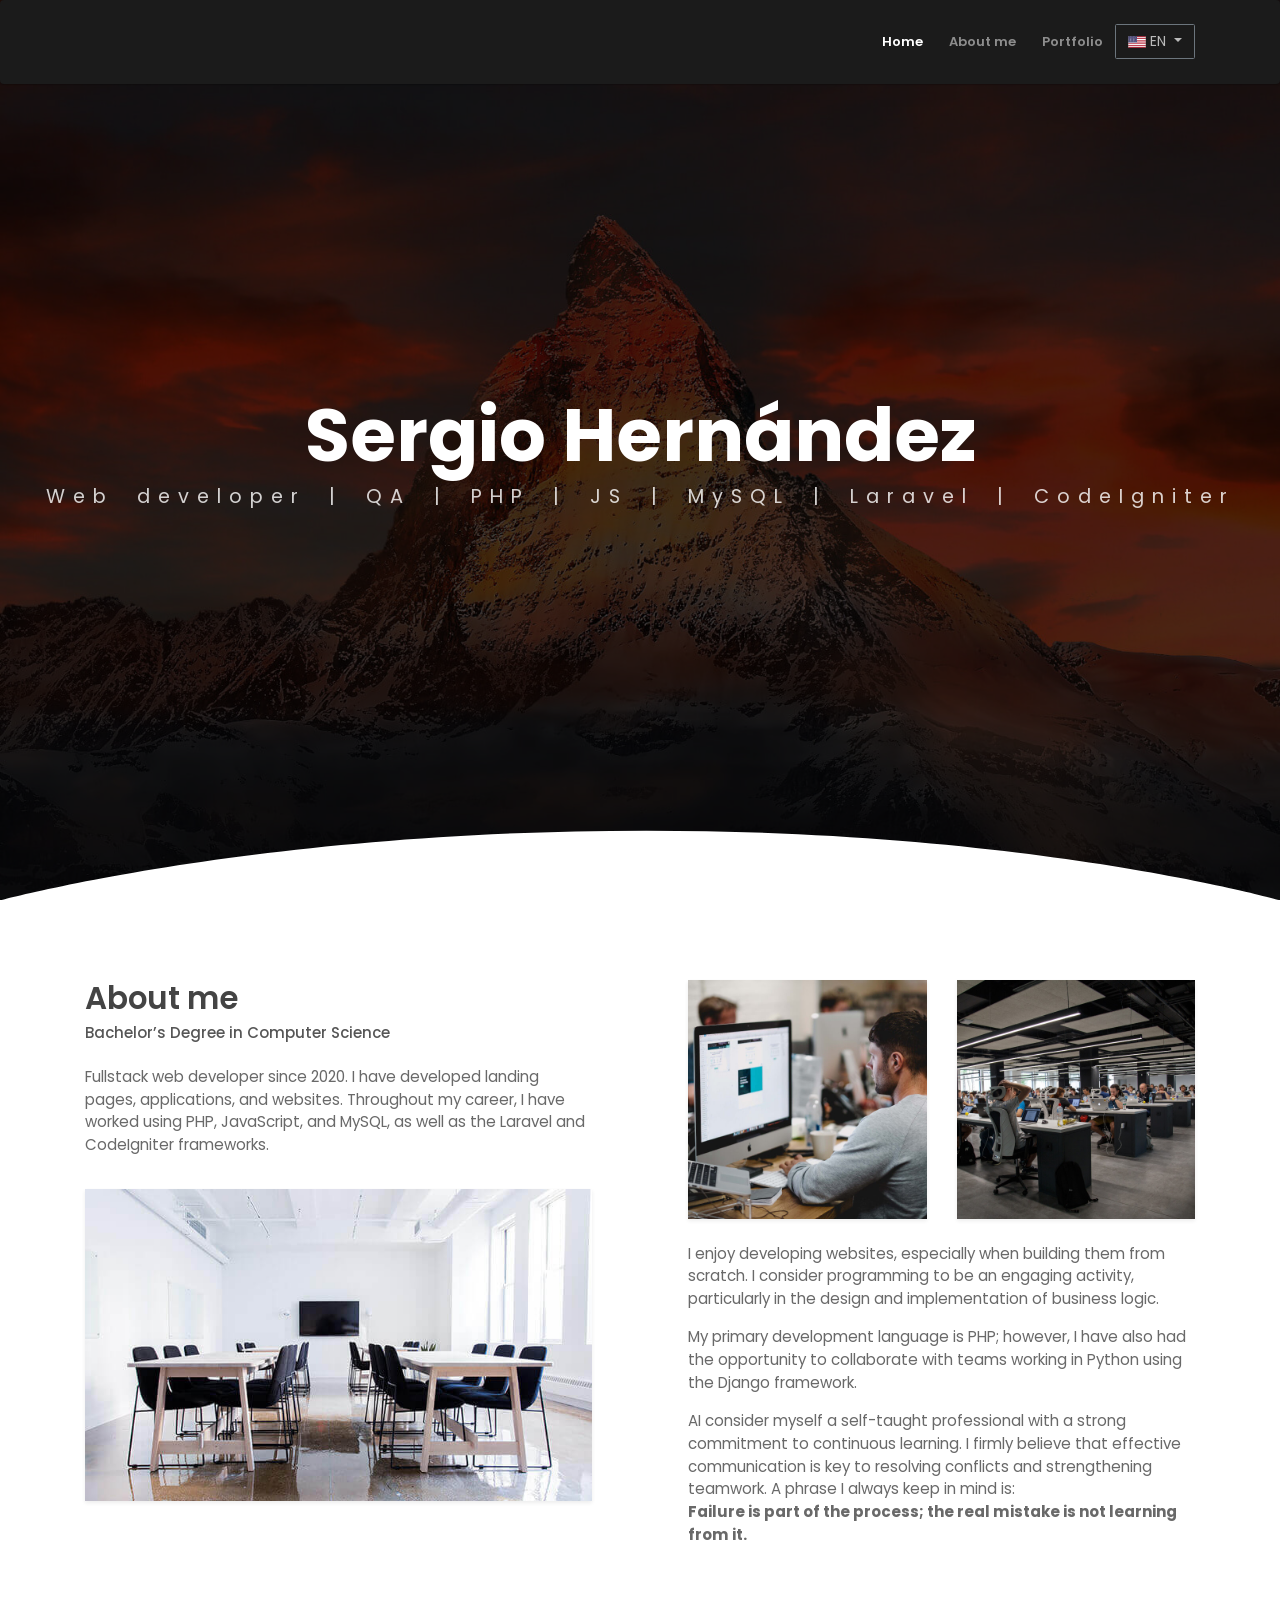
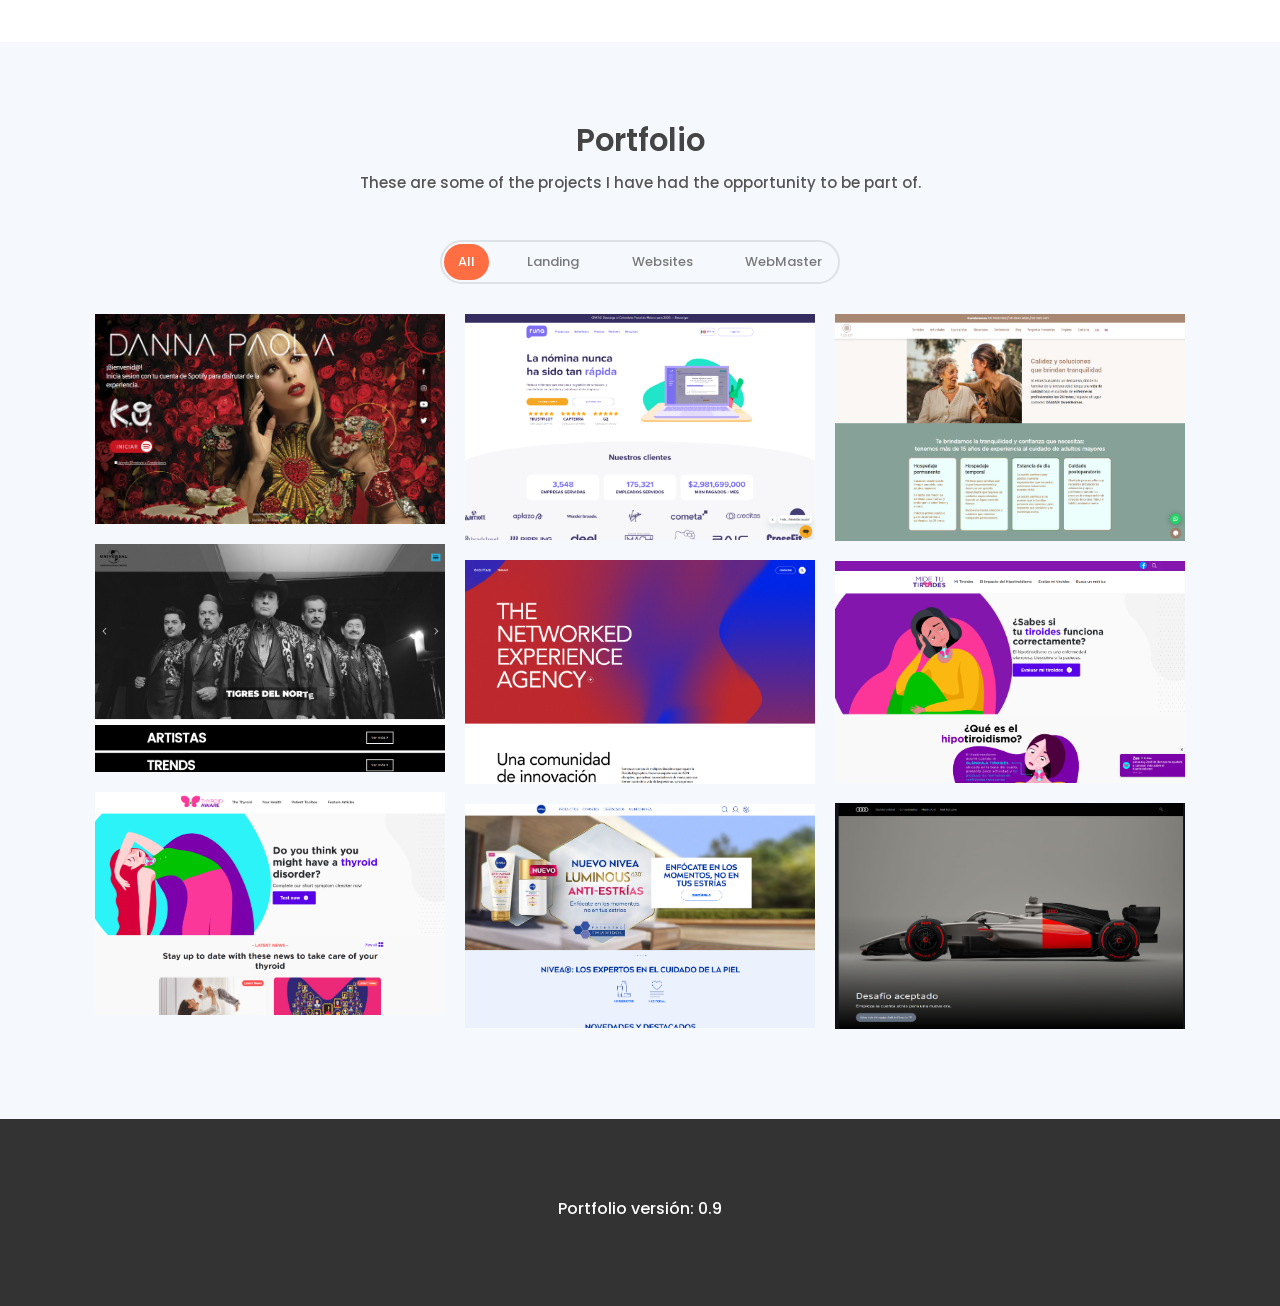
==== commit de568b6b: "Corrección en favicon" ====
--- a/en.html
+++ b/en.html
@@ -4,7 +4,7 @@
 <head>
     <meta charset="utf-8">
     <meta name="viewport" content="width=device-width, initial-scale=1, shrink-to-fit=no">
-    <link rel="icon" href="/assets/img/icon.png">
+    <link rel="icon" href="./assets/img/icon.png">
     
     <meta name="description" content="Start your development with LeadMark landing page.">
     <title>Sergio Hernández</title>
--- a/assets/css/leadmark.css
+++ b/assets/css/leadmark.css
@@ -11008,7 +11008,7 @@
 }
 
 p {
-  font-size: calc(13px + (14 - 13) * ((100vw - 320px) / (1200 - 320)));
+  font-size: calc(14px + (14 - 13) * ((100vw - 320px) / (1200 - 320)));
   font-weight: 400;
   opacity: .8;
   line-height: 1.5;
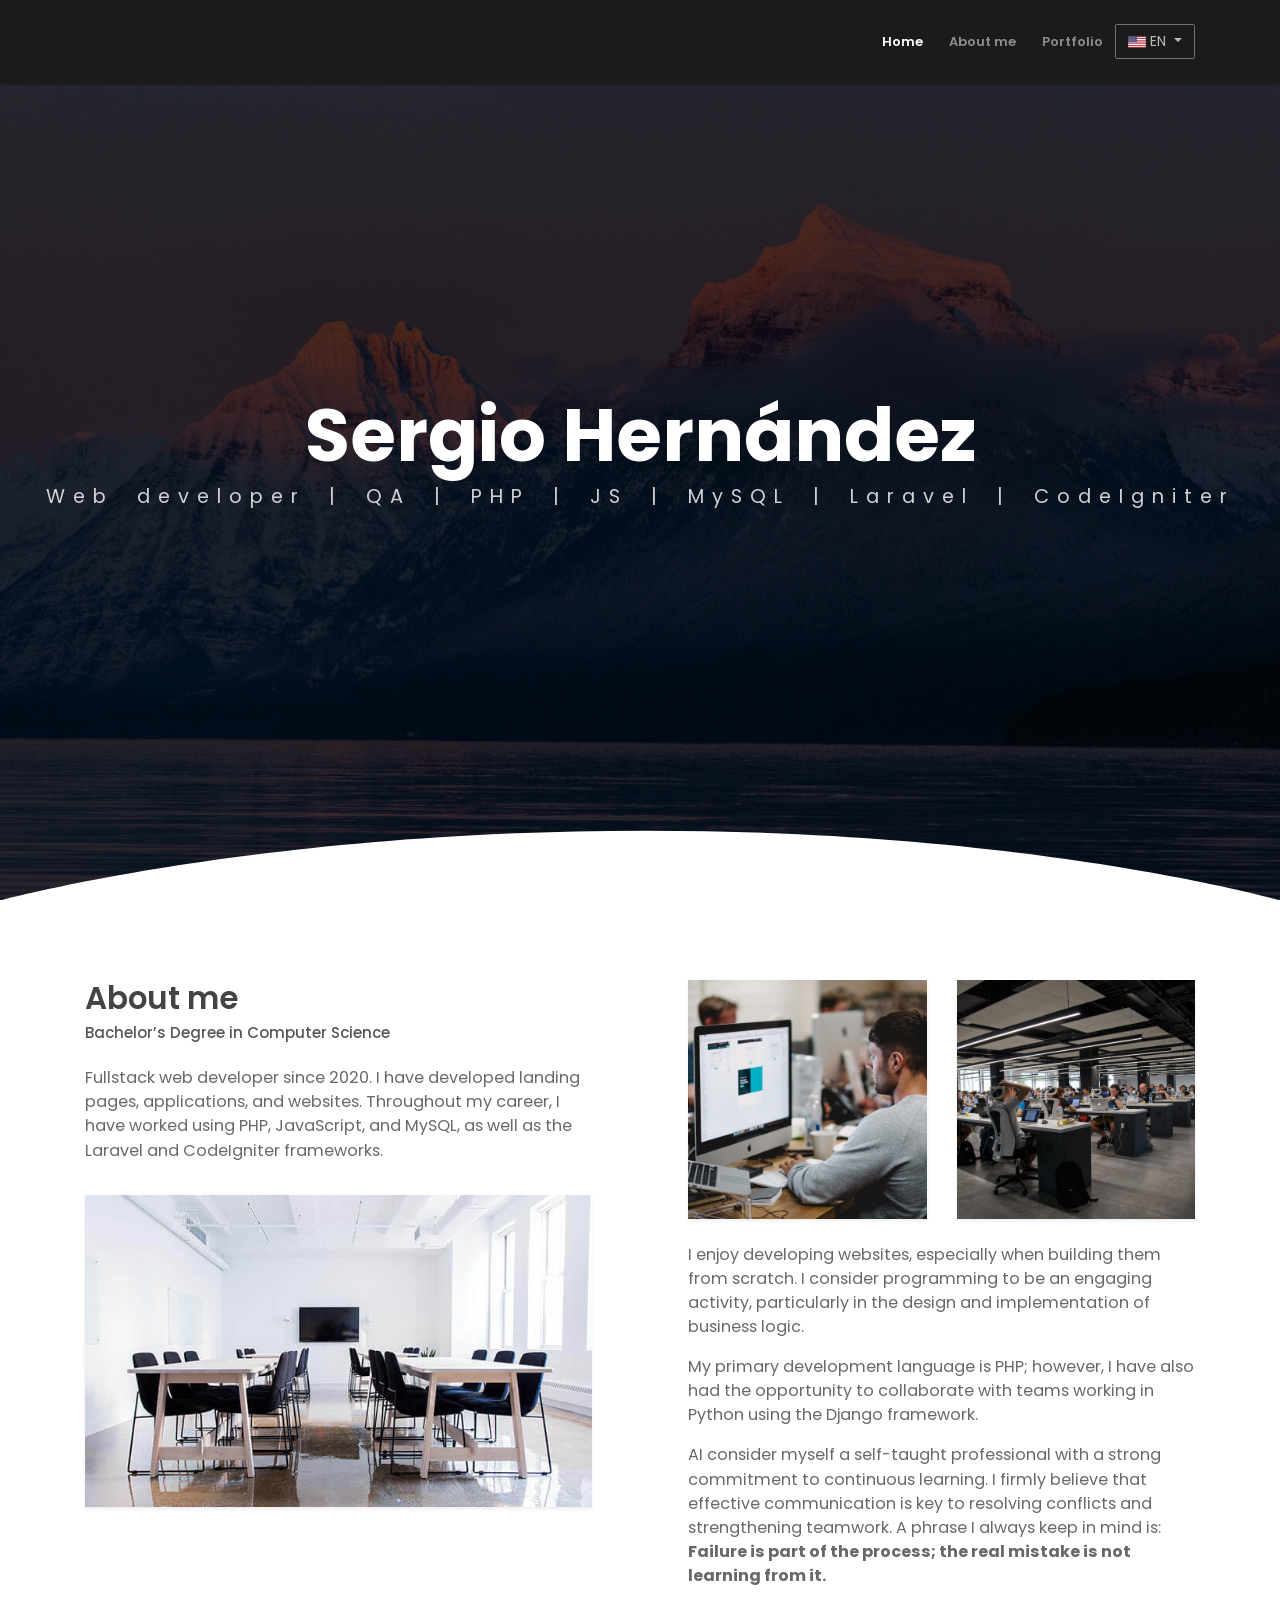
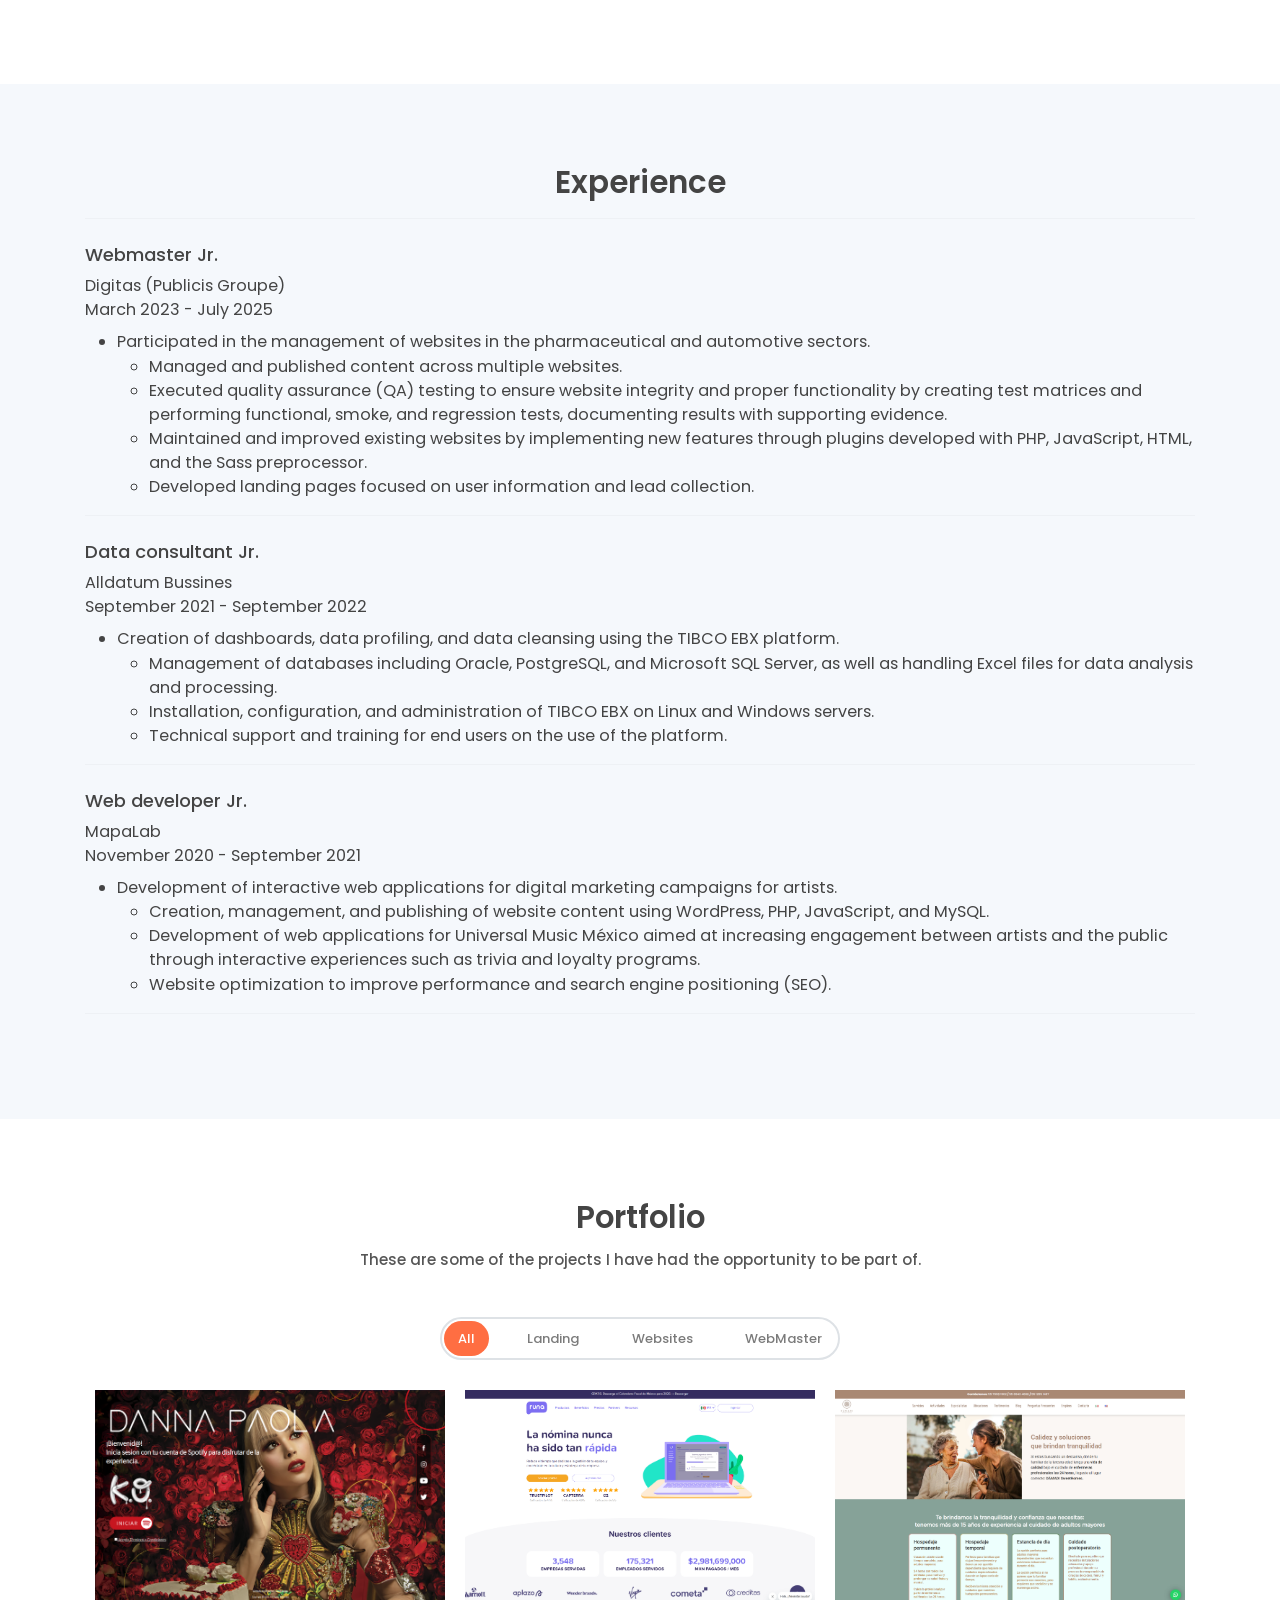
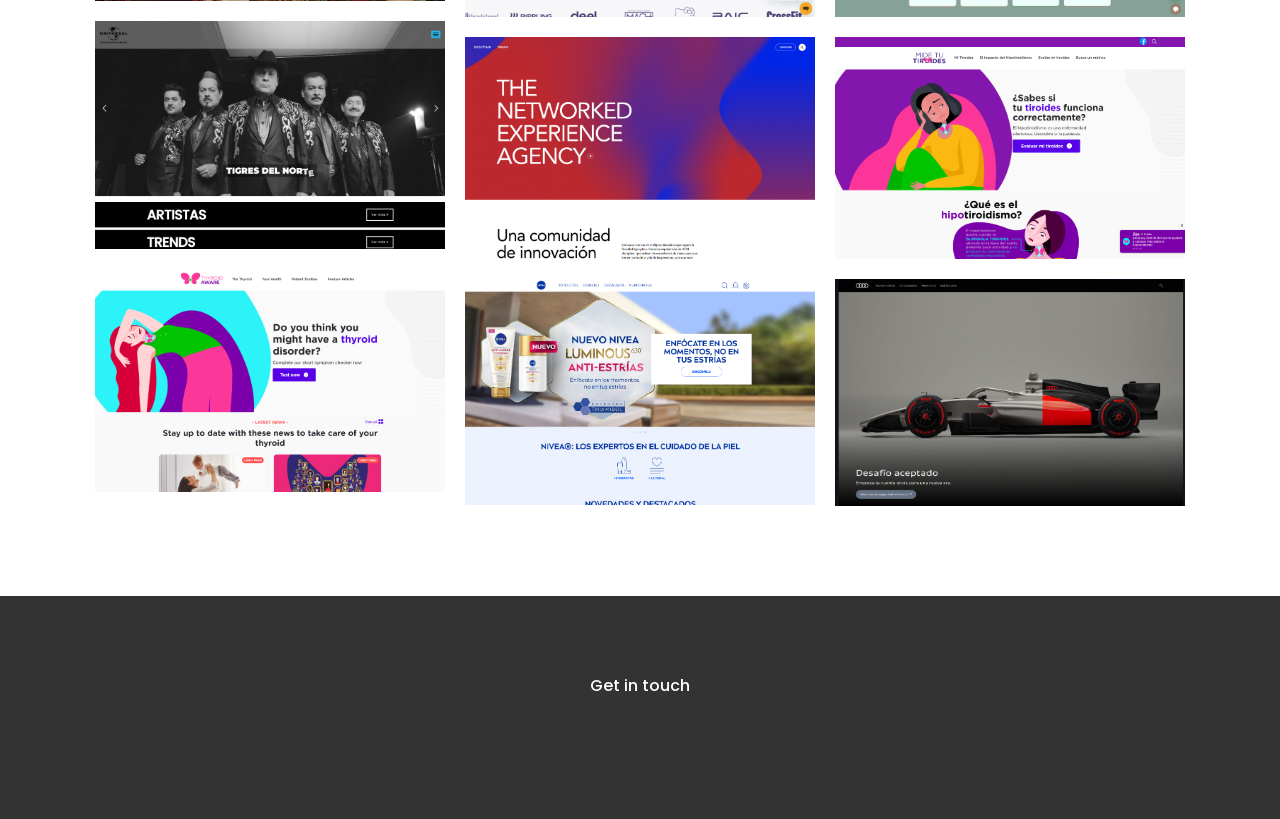
==== commit cb798afa: "Se agregó la sección Experience ES y EN" ====
--- a/en.html
+++ b/en.html
@@ -13,6 +13,8 @@
     <!-- Bootstrap + LeadMark main styles -->
      <link href="https://cdn.jsdelivr.net/npm/bootstrap@5.3.8/dist/css/bootstrap.min.css" rel="stylesheet" integrity="sha384-sRIl4kxILFvY47J16cr9ZwB07vP4J8+LH7qKQnuqkuIAvNWLzeN8tE5YBujZqJLB" crossorigin="anonymous">
     <link rel="stylesheet" href="assets/css/leadmark.css">
+    <!-- icons -->
+    <link href="https://cdn.lineicons.com/5.1/line/lineicons.css" rel="stylesheet"/>
     
     
 </head>
@@ -72,51 +74,6 @@
     </header>
     <!-- End Of Page Header -->
 
-    <!-- Service Section -->
-    <!-- <section id="service" class="section pt-0">
-        <div class="container">
-            <h6 class="section-title text-center">Our Service</h6>
-            <h6 class="section-subtitle text-center mb-5 pb-3">Voluptates architecto provident deserunt.</h6>
-
-            <div class="row">
-                <div class="col-md-4">
-                    <div class="card mb-4 mb-md-0">
-                        <div class="card-body">
-                            <small class="text-primary font-weight-bold">01</small>
-                            <h5 class="card-title mt-3"> Beatae quo <h5>
-                                    <p class="mb-0">Lorem ipsum dolor sit amet, cquasi cupiditate voluptate debitis
-                                        saepe dolorem totam dolor repudiandae quo nihil, repellendus nesciunt ab fuga
-                                        quae, minima reprehenderit sequi fugit.</p>
-                        </div>
-                    </div>
-                </div>
-                <div class="col-md-4">
-                    <div class="card mb-4 mb-md-0">
-                        <div class="card-body">
-                            <small class="text-primary font-weight-bold">02</small>
-                            <h5 class="card-title mt-3">Delectus Suscipit<h5>
-                                    <p class="mb-0">Lorem ipsum dolor sit amet, cquasi cupiditate voluptate debitis
-                                        saepe dolorem totam dolor repudiandae quo nihil, repellendus nesciunt ab fuga
-                                        quae, minima reprehenderit sequi fugit.</p>
-                        </div>
-                    </div>
-                </div>
-                <div class="col-md-4">
-                    <div class="card mb-4 mb-md-0">
-                        <div class="card-body">
-                            <small class="text-primary font-weight-bold">03</small>
-                            <h5 class="card-title mt-3">Itaque harum<h5>
-                                    <p class="mb-0">Lorem ipsum dolor sit amet, cquasi cupiditate voluptate debitis
-                                        saepe dolorem totam dolor repudiandae quo nihil, repellendus nesciunt ab fuga
-                                        quae, minima reprehenderit sequi fugit.</p>
-                        </div>
-                    </div>
-                </div>
-            </div>
-        </div>
-    </section> -->
-    <!-- End OF Service Section -->
-
     <!-- About Section -->
     <section class="section" id="about">
         <div class="container">
@@ -155,6 +112,136 @@
         </div>
     </section>
     <!-- End OF About Section -->
+
+    <!-- Experience Section -->
+    <section class="section" id="experience">
+        <div class="container">
+            <h6 class="section-title mb-0 text-center">Experience</h6>
+            <hr>
+            <!-- <table class="table table-borderless v-align-center">
+                <tbody>
+                    <tr>
+                        <td>
+                            <p class="font-weight-bold">
+                                Webmaster Jr.
+                            </p>
+                            <span>Digitas (Publicis Groupe)</span><br>
+                            <span class="text-muted">Marzo 2023 - Julio 2025</span>
+                        </td>
+                        <td>
+                            <ul>
+                                <li>Participé en la gestión de sitios web del sector farmacéutico y automotriz.</li>
+                                <ul>
+                                    <li>Gestión y carga de contenido en sitios web.</li>
+                                    <li>Realicé la evaluación para asegurar la calidad y buena experiencia de los sitios
+                                        web creando matrices de prueba, ejecución de pruebas, funcionales, de humo y
+                                        regresión, ademas de crear documentación con evidencias.</li>
+                                    <li>Mantenimiento a sitios web existentes que consistian en agregar funciones nuevas
+                                        a traves de plugins usando PHP, JavaScript, HTML y preprocesador Sass.</li>
+                                    <li>Creación de landings pages para recopilación de información.</li>
+                                </ul>
+                            </ul>
+                        </td>
+                    </tr>
+                    <tr>
+                        <td>
+                            <p class="font-weight-bold">
+                                Consultor de datos Jr.
+                            </p>
+                            <span>Alldatum Bussines</span><br>
+                            <span class="text-muted">Septiembre 2021 - Septiembre 2022</span>
+                        </td>
+                        <td>
+                            <ul>
+                                <li>Creación de dashboards, perfilamiento y limpieza de datos a través de la herramienta
+                                    TIBCO EBX.</li>
+                                <ul>
+                                    <li>Manejo de bases de datos Oracle, PostgreSQL y Microsoft SQL Server y documentos
+                                        Excel</li>
+                                    <li>Instalación y gestión de TIBCO EBX en servidores Linux y Windows.</li>
+                                    <li>Soporte y capacitación al usuario final.</li>
+                                </ul>
+                                </li>
+                            </ul>
+                        </td>
+                    </tr>
+                    <tr>
+                        <td>
+                            <p class="font-weight-bold">
+                                Desarrollador web Jr.
+                            </p>
+                            <span>MapaLab</span><br>
+                            <span class="text-muted">Noviembre 2020 - Septiembre 2021</span>
+                        </td>
+                        <td>
+                            <ul>
+                                <li>Desarrollo de landings pages interactivas que consistian en trivias y dinámicas para
+                                    Universal Music México y Fonovisa usando Laravel y JavaScript vanilla.</li>
+                                <li>Propuestas de diseño para landing pages usando Adobe XD.</li>
+                                <li>Implementación de bases de datos en MySQL y MariaDB.</li>
+                                <li>Desarrollo de sitios web escalables.</li>
+                                <li>Lideré la fase inicial de desarrollo para el sitio web de Universal Music México
+                                </li>
+                            </ul>
+                        </td>
+                    </tr>
+                </tbody>
+            </table> -->
+            <div class="my-2">
+                <div class="mb-2">
+                    <h5>Webmaster Jr.</h5>
+                    <span> Digitas (Publicis Groupe)
+                        <br>March 2023 - July 2025
+                    </span>
+                </div>
+                <ul>
+                    <li>Participated in the management of websites in the pharmaceutical and automotive sectors.</li>
+                    <ul>
+                        <li>Managed and published content across multiple websites.</li>
+                        <li>Executed quality assurance (QA) testing to ensure website integrity and proper functionality by creating test matrices and performing functional, smoke, and regression tests, documenting results with supporting evidence.</li>
+                        <li>Maintained and improved existing websites by implementing new features through plugins developed with PHP, JavaScript, HTML, and the Sass preprocessor.</li>
+                        <li>Developed landing pages focused on user information and lead collection.</li>
+                    </ul>
+                </ul>
+            </div>
+            <hr>
+            <div class="my-2">
+                <div class="mb-2">
+                    <h5>Data consultant Jr.</h5>
+                    <span> Alldatum Bussines
+                        <br>September 2021 - September 2022
+                    </span>
+                </div>
+                <ul>
+                    <li>Creation of dashboards, data profiling, and data cleansing using the TIBCO EBX platform.</li>
+                    <ul>
+                        <li>Management of databases including Oracle, PostgreSQL, and Microsoft SQL Server, as well as handling Excel files for data analysis and processing.</li>
+                        <li>Installation, configuration, and administration of TIBCO EBX on Linux and Windows servers.</li>
+                        <li>Technical support and training for end users on the use of the platform.</li>
+                    </ul>
+                </ul>
+            </div>
+            <hr>
+            <div class="">
+                <div class="mb-2">
+                    <h5>Web developer Jr.</h5>
+                    <span>MapaLab
+                        <br>November 2020 - September 2021
+                    </span>
+                </div>
+                <ul>
+                    <li>Development of interactive web applications for digital marketing campaigns for artists.</li>
+                    <ul>
+                        <li>Creation, management, and publishing of website content using WordPress, PHP, JavaScript, and MySQL.</li>
+                        <li>Development of web applications for Universal Music México aimed at increasing engagement between artists and the public through interactive experiences such as trivia and loyalty programs.</li>
+                        <li>Website optimization to improve performance and search engine positioning (SEO).</li>
+                    </ul>
+                </ul>
+            </div>
+            <hr>
+        </div>
+    </section>
+    <!-- End of Experience Section -->
 
     <!-- Portfolio Section -->
     <section id="portfolio" class="section portfolio-section">
@@ -181,108 +268,17 @@
         </div>
     </section>
 
-    <!-- Blog Section -->
-    <!-- <section class="section" id="blog">
-        <div class="container">
-            <h6 class="section-title mb-0 text-center">Latest Articles</h6>
-            <h6 class="section-subtitle mb-5 text-center">Architecto provident deserunt eveniet libero</h6>
-            <div class="row">
-                <div class="col-md-4">
-                    <div class="card border-0 mb-4">
-                        <img src="assets/imgs/blog-1.jpg" alt="" class="card-img-top w-100">
-                        <div class="card-body">
-                            <h6 class="card-title">Pariatur Omnis Harum quae sint.</h6>
-                            <p>Fuga quae ratione inventore Perferendis porro.</p>
-                            <a href="javascript:void(0)" class="small text-muted">Go To The Article</a>
-                        </div>
-                    </div>
-                </div>
-                <div class="col-md-4">
-                    <div class="card border-0 mb-4">
-                        <img src="assets/imgs/blog-2.jpg" alt="" class="card-img-top w-100">
-                        <div class="card-body">
-                            <h6 class="card-title"> Harum Quae Porro</h5>
-                                <p>Fuga quae ratione inventore Perferendis porro.</p>
-                                <a href="javascript:void(0)" class="small text-muted">Go To The Article</a>
-                        </div>
-                    </div>
-                </div>
-                <div class="col-md-4">
-                    <div class="card border-0 mb-4">
-                        <img src="assets/imgs/blog-3.jpg" alt="" class="card-img-top w-100">
-                        <div class="card-body">
-                            <h6 class="card-title">Qui optio neque alias</h6>
-                            <p>Fuga quae ratione inventore Perferendis porro.</p>
-                            <a href="javascript:void(0)" class="small text-muted">Go To The Article</a>
-                        </div>
-                    </div>
-                </div>
-            </div>
-        </div>
-    </section> -->
-    <!-- End of Blog Section -->
-
-    <!-- Testmonial Section -->
-    <!-- <section class="section" id="testmonial">
-        <div class="container">
-            <h6 class="section-title text-center mb-0">Testmonials</h6>
-            <h6 class="section-subtitle mb-5 text-center">What Our Clients Says</h6>
-            <div class="row">
-                <div class="col-md-4 my-3 my-md-0">
-                    <div class="card">
-                        <div class="card-body">
-                            <div class="media align-items-center mb-3">
-                                <img class="mr-3" src="assets/imgs/avatar.jpg" alt="">
-                                <div class="media-body">
-                                    <h6 class="mt-1 mb-0">John Doe</h6>
-                                    <small class="text-muted mb-0">Business Analyst</small>
-                                </div>
-                            </div>
-                            <p class="mb-0">Lorem ipsum dolor sit amet, consectetur adipisicing elit. Delectus enim
-                                modi, id dicta reiciendis itaque.</p>
-                        </div>
-                    </div>
-                </div>
-                <div class="col-md-4 my-3 my-md-0">
-                    <div class="card">
-                        <div class="card-body">
-                            <div class="media align-items-center mb-3">
-                                <img class="mr-3" src="assets/imgs/avatar-1.jpg" alt="">
-                                <div class="media-body">
-                                    <h6 class="mt-1 mb-0">Maria Garcia</h6>
-                                    <small class="text-muted mb-0">Insurance Agent</small>
-                                </div>
-                            </div>
-                            <p class="mb-0">Lorem ipsum dolor sit amet, consectetur adipisicing elit. Delectus enim
-                                modi, id dicta reiciendis itaque.</p>
-                        </div>
-                    </div>
-                </div>
-                <div class="col-md-4 my-3 my-md-0">
-                    <div class="card">
-                        <div class="card-body">
-                            <div class="media align-items-center mb-3">
-                                <img class="mr-3" src="assets/imgs/avatar-2.jpg" alt="">
-                                <div class="media-body">
-                                    <h6 class="mt-1 mb-0">Mason Miller</h6>
-                                    <small class="text-muted mb-0">Residential Appraiser</small>
-                                </div>
-                            </div>
-                            <p class="mb-0">Lorem ipsum dolor sit amet, consectetur adipisicing elit. Delectus enim
-                                modi, id dicta reiciendis itaque.</p>
-                        </div>
-                    </div>
-                </div>
-            </div>
-        </div>
-    </section> -->
-    <!-- End of Testmonial Section -->
-
     <!-- Page Footer -->
     <footer>
         <section class="section has-img-bg">
             <div class="container">
-                <h6 class="text-center">Portfolio versión: 0.9</h6>
+                <div class="text-center">
+                    <h6>Get in touch</h6>
+                    <a href="https://www.linkedin.com/in/sergio-hernández-cruz-95107a1a2/" target="_blank" class="mx-1"><i class="lni lni-linkedin"></i></a>
+                    <a href="https://github.com/Sergio021" target="_blank" class="mx-1"><i class="lni lni-github"></i></a>
+                    <a href="https://discord.com/users/879136389269168128" target="_blank" class="mx-1"><i class="lni lni-discord"></i></a>
+                    <a href="https://www.instagram.com/serch_rym/" target="_blank" class="mx-1"><i width="30px" class="lni lni-instagram"></i></a>
+                </div>
                 <!-- <div class="row align-items-center">
                     <div class="col-md-5 my-3">
                         <h6 class="mb-0">Phone</h6>
--- a/assets/css/leadmark.css
+++ b/assets/css/leadmark.css
@@ -64,7 +64,7 @@
 body {
   margin: 0;
   font-family: "Poppins", sans-serif;
-  font-size: 1rem;
+  font-size: calc(15px + (14 - 13) * ((100vw - 320px) / (1200 - 320)));
   font-weight: 400;
   line-height: 1.5;
   color: #444;
@@ -392,7 +392,7 @@
 }
 
 h5, .h5 {
-  font-size: 1.25rem;
+  font-size: calc(17px + (14 - 13) * ((100vw - 320px) / (1200 - 320)));
 }
 
 h6, .h6 {
@@ -11008,7 +11008,7 @@
 }
 
 p {
-  font-size: calc(14px + (14 - 13) * ((100vw - 320px) / (1200 - 320)));
+  font-size: calc(15px + (14 - 13) * ((100vw - 320px) / (1200 - 320)));
   font-weight: 400;
   opacity: .8;
   line-height: 1.5;
@@ -11777,4 +11777,10 @@
 .flag{
   width: 18px;
   object-fit: cover;
+}
+.lni{
+  font-size: 1.5rem;
+}
+.table td{
+  background-color: transparent;
 }
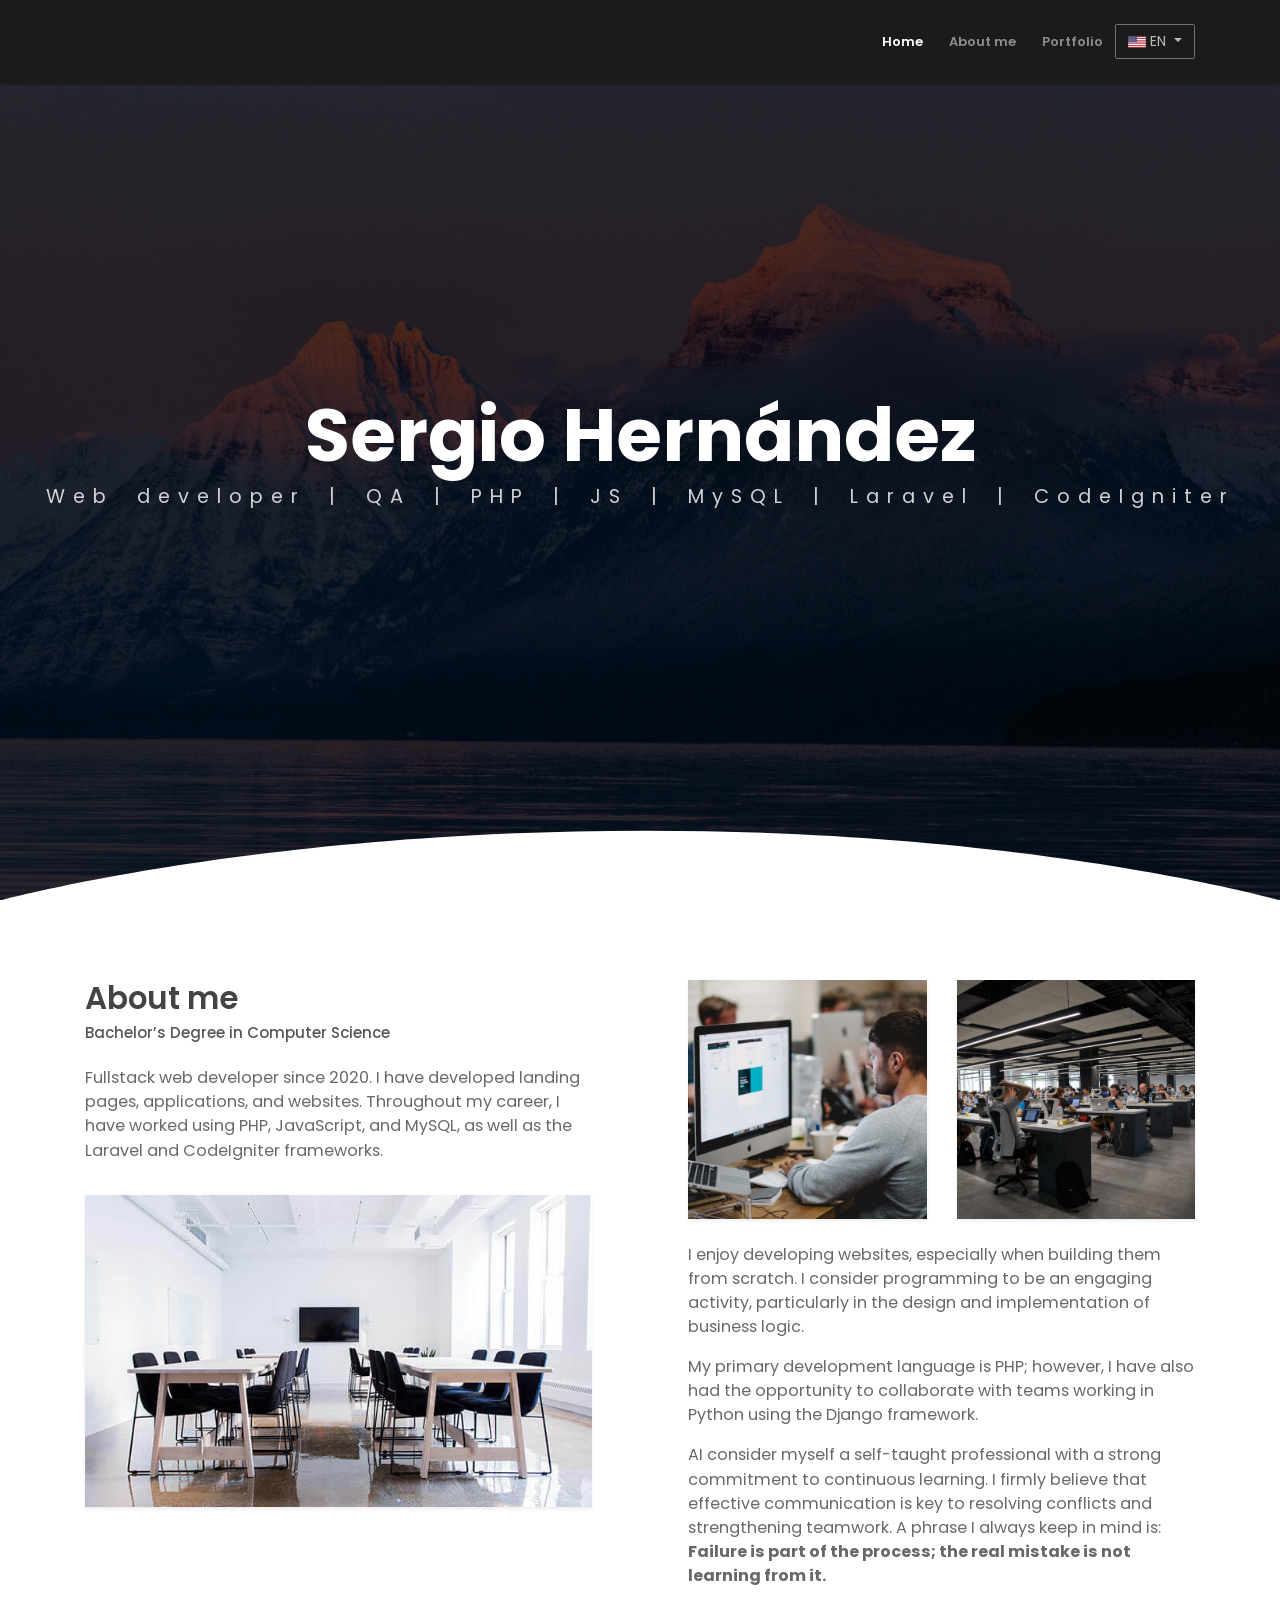
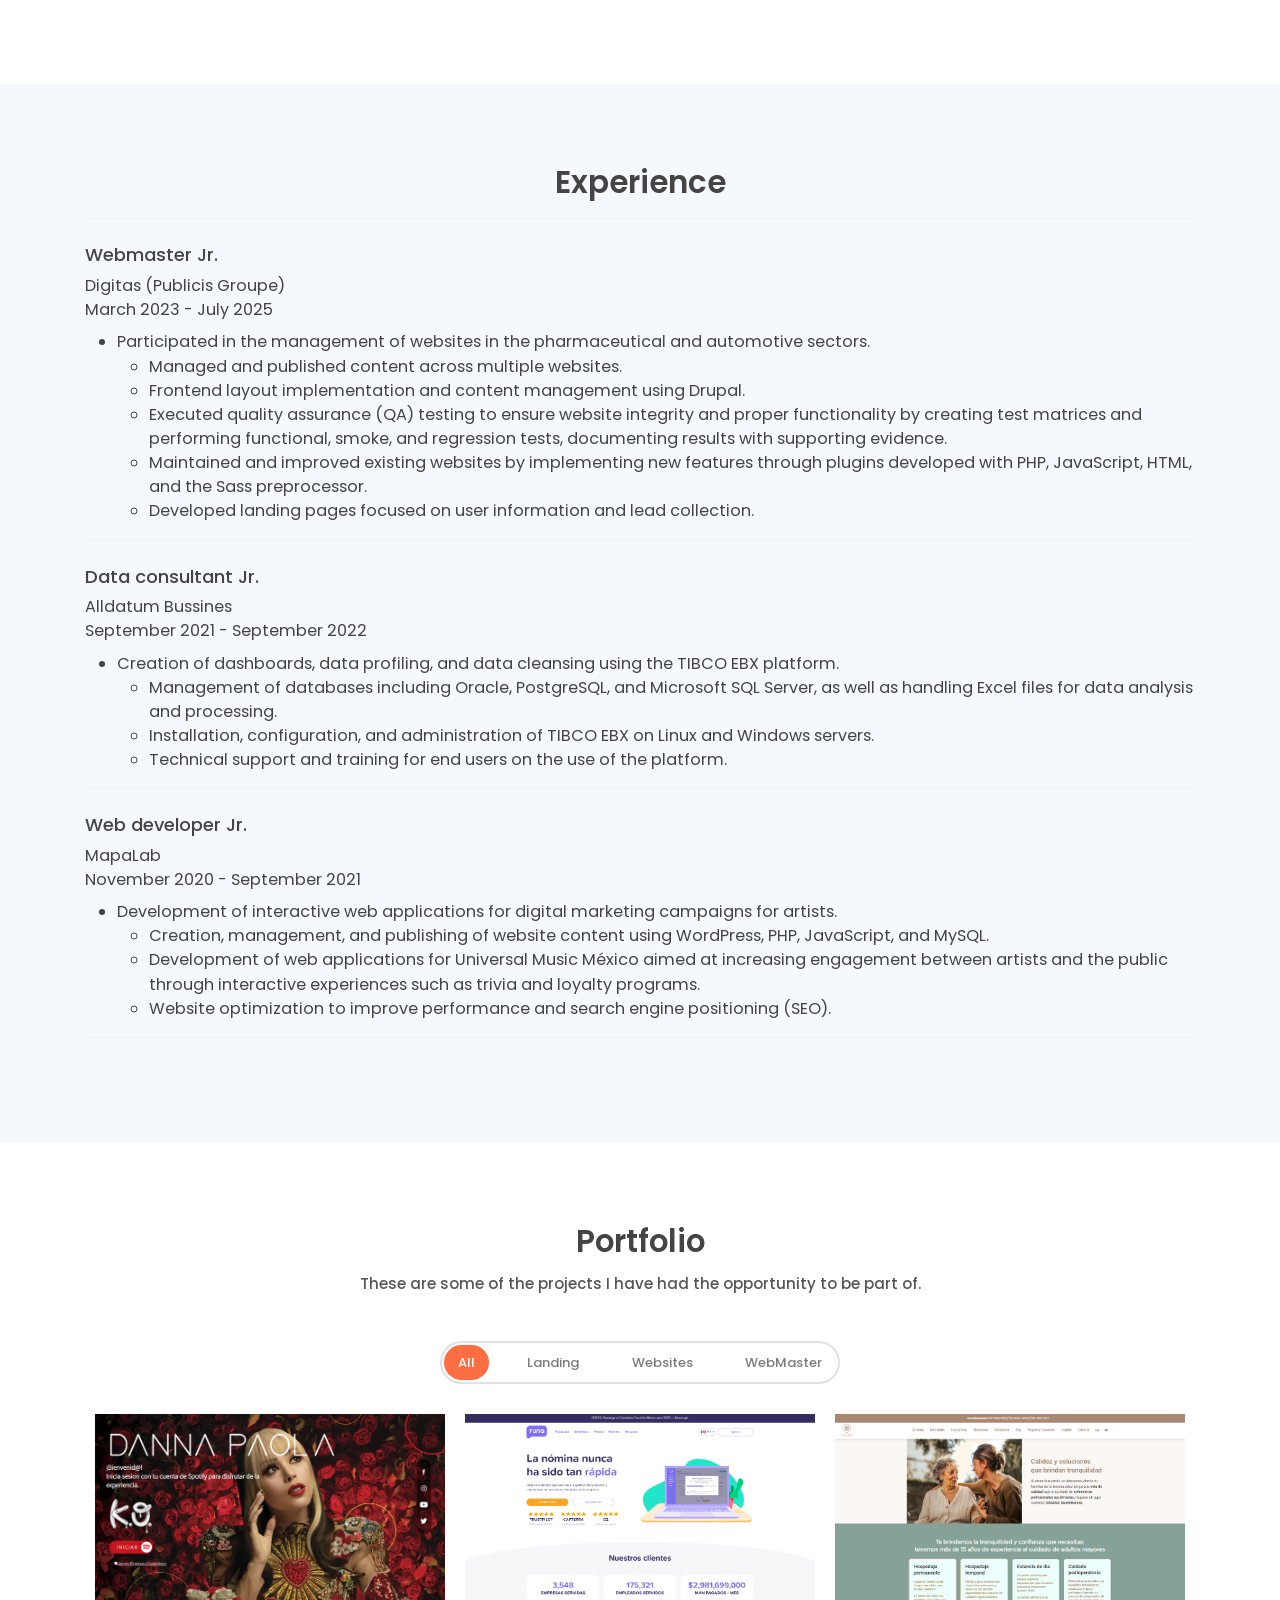
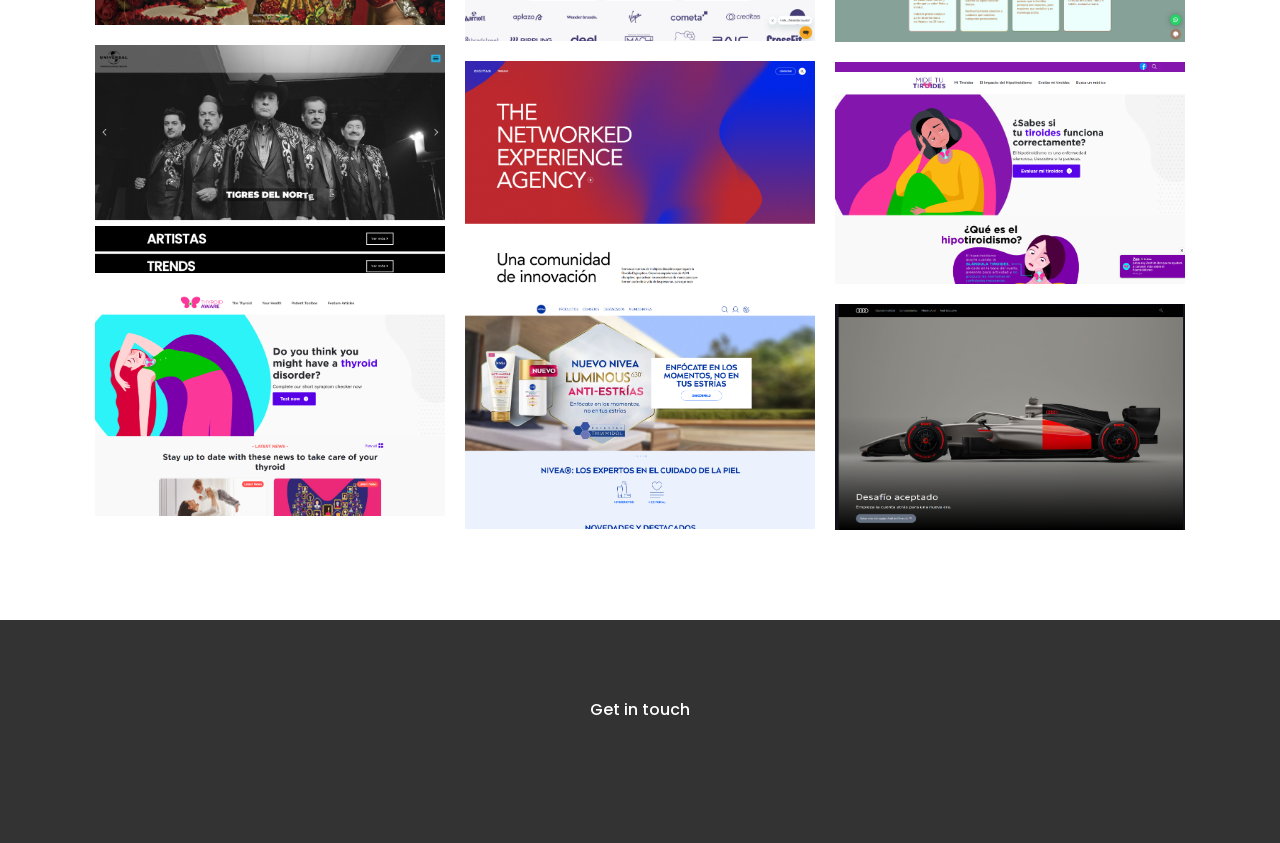
==== commit 9d680bf6: "Se modificó información" ====
--- a/en.html
+++ b/en.html
@@ -198,6 +198,7 @@
                     <li>Participated in the management of websites in the pharmaceutical and automotive sectors.</li>
                     <ul>
                         <li>Managed and published content across multiple websites.</li>
+                        <li>Frontend layout implementation and content management using Drupal.</li>
                         <li>Executed quality assurance (QA) testing to ensure website integrity and proper functionality by creating test matrices and performing functional, smoke, and regression tests, documenting results with supporting evidence.</li>
                         <li>Maintained and improved existing websites by implementing new features through plugins developed with PHP, JavaScript, HTML, and the Sass preprocessor.</li>
                         <li>Developed landing pages focused on user information and lead collection.</li>
